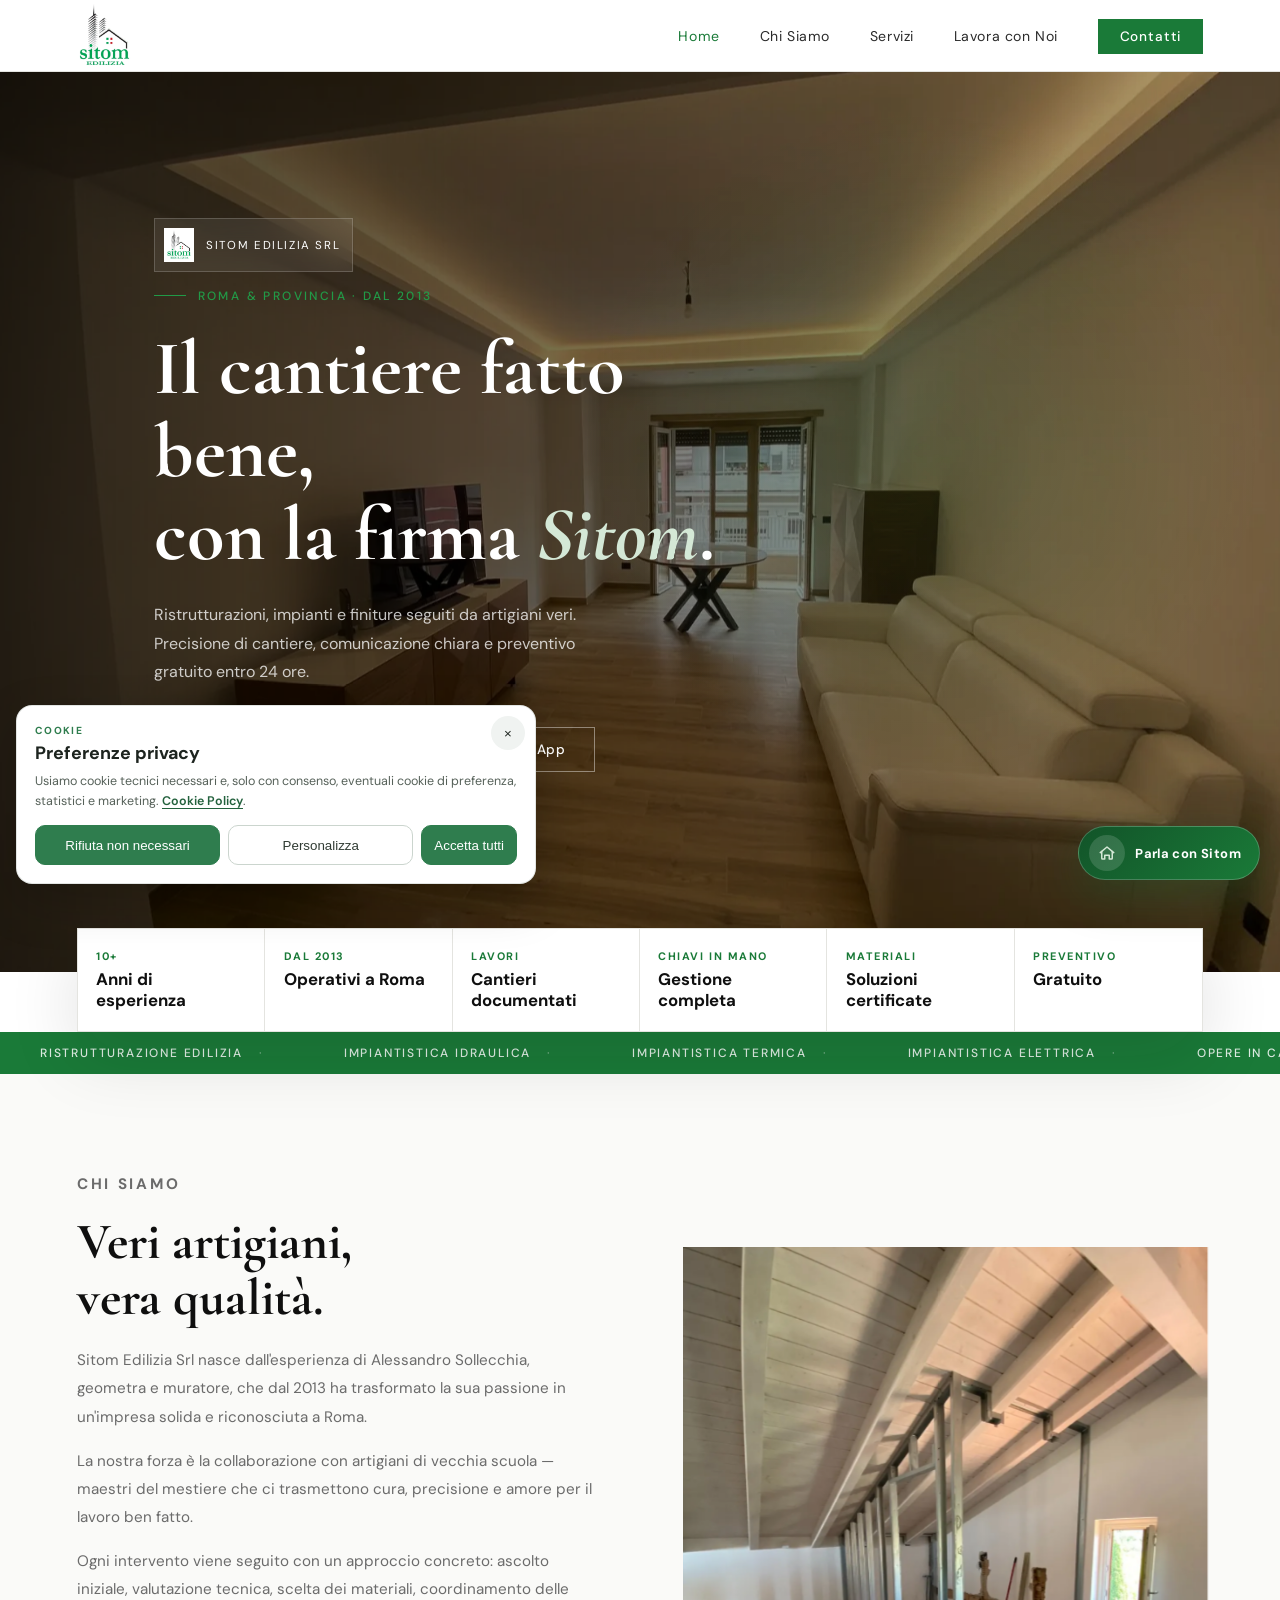
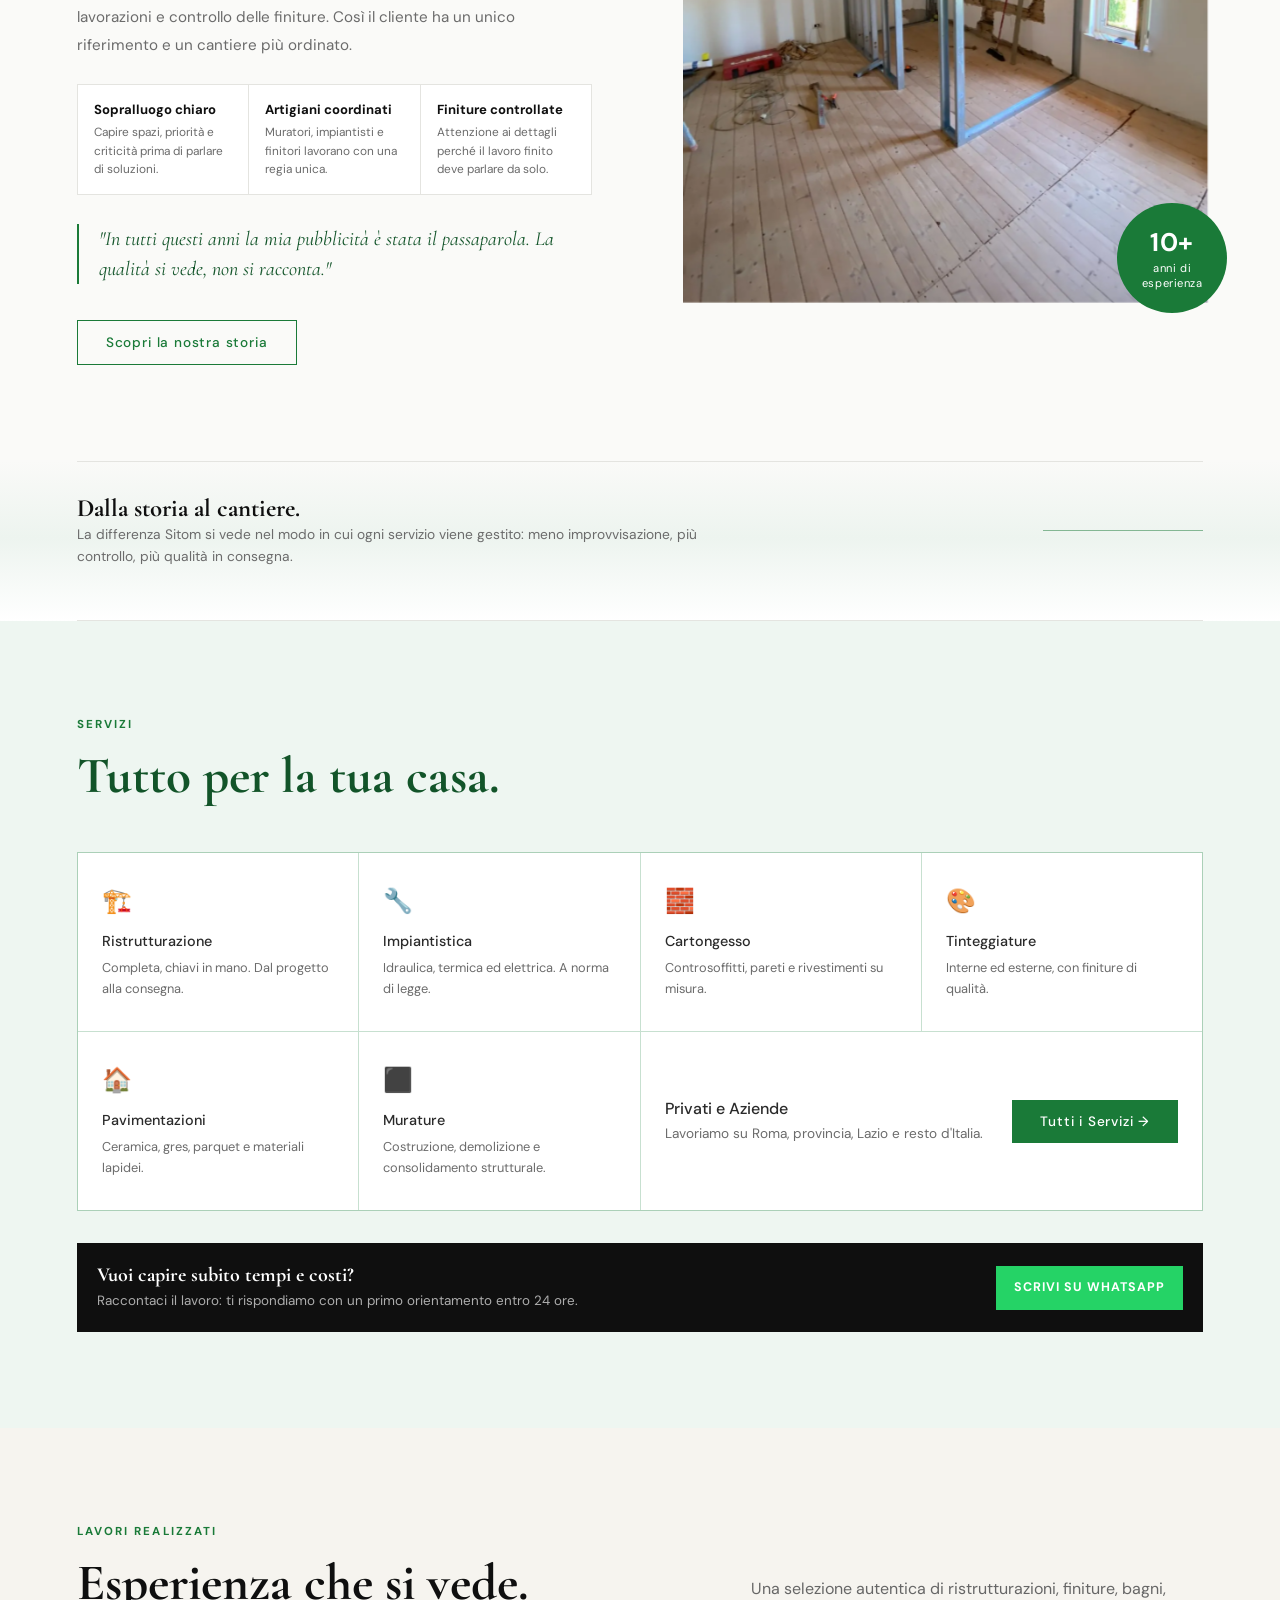
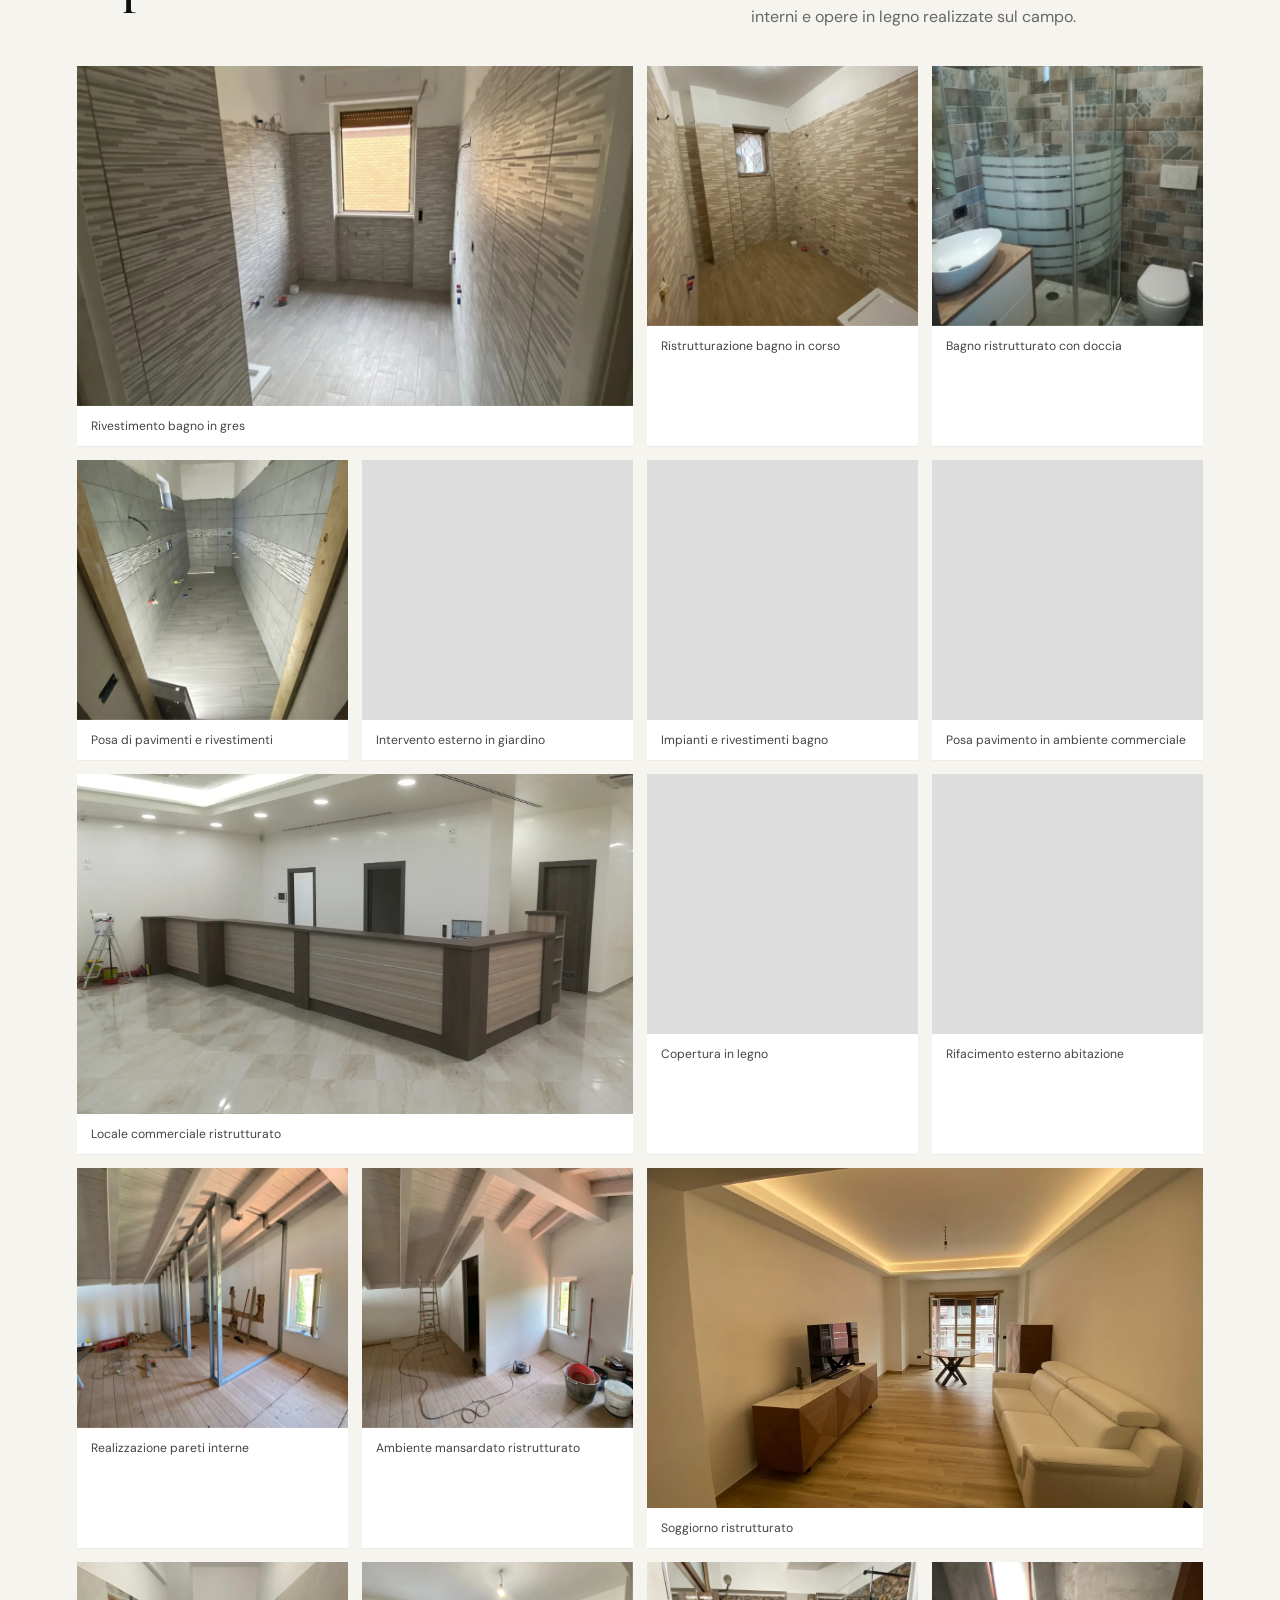
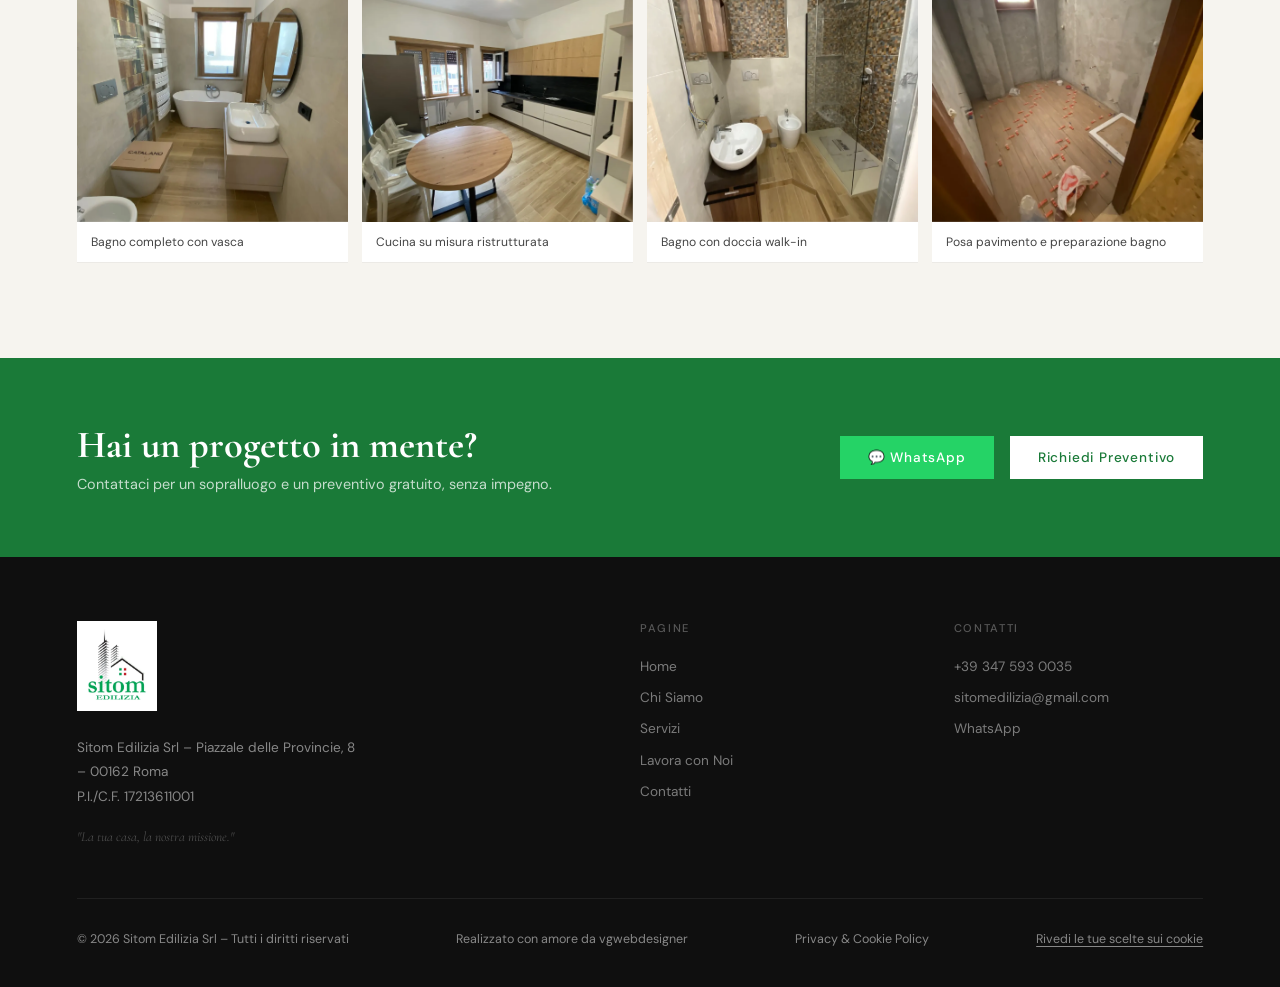
==== index.html @ f133828a "Icona casa al posto della S nel pulsante WhatsApp" ====
<!DOCTYPE html>
<html lang="it">
<head>
  <meta charset="UTF-8"/>
  <meta name="viewport" content="width=device-width, initial-scale=1.0"/>
  <title>Sitom Edilizia Srl – Roma | Ristrutturazioni e Impiantistica</title>
  <meta name="description" content="Sitom Edilizia Srl realizza ristrutturazioni complete, impianti, cartongesso, tinteggiature e finiture a Roma e provincia. Preventivo gratuito entro 24 ore."/>
    <meta name="robots" content="index,follow"/>
  <link rel="canonical" href="https://www.sitomedilizia.it/"/>
  <meta name="theme-color" content="#1a7a38"/>
  <meta property="og:locale" content="it_IT"/>
  <meta property="og:type" content="website"/>
  <meta property="og:title" content="Sitom Edilizia Srl – Roma | Ristrutturazioni e Impiantistica"/>
  <meta property="og:description" content="Sitom Edilizia Srl realizza ristrutturazioni complete, impianti, cartongesso, tinteggiature e finiture a Roma e provincia. Preventivo gratuito entro 24 ore."/>
  <meta property="og:url" content="https://www.sitomedilizia.it/"/>
  <meta property="og:site_name" content="Sitom Edilizia Srl"/>
  <meta property="og:image" content="https://www.sitomedilizia.it/assets/lavoro-13.webp"/>
  <meta name="twitter:card" content="summary_large_image"/>
  <meta name="twitter:title" content="Sitom Edilizia Srl – Roma | Ristrutturazioni e Impiantistica"/>
  <meta name="twitter:description" content="Sitom Edilizia Srl realizza ristrutturazioni complete, impianti, cartongesso, tinteggiature e finiture a Roma e provincia. Preventivo gratuito entro 24 ore."/>
  <meta name="twitter:image" content="https://www.sitomedilizia.it/assets/lavoro-13.webp"/>
  <link rel="icon" type="image/png" href="assets/favicon.png"/>
  <link rel="apple-touch-icon" href="assets/icon-192.png"/>
  <link rel="manifest" href="site.webmanifest"/>
  <link rel="preload" as="image" href="assets/lavoro-13.webp" fetchpriority="high"/>
  <link rel="preconnect" href="https://fonts.googleapis.com"/>
  <link rel="preconnect" href="https://fonts.gstatic.com" crossorigin/>
  <link href="https://fonts.googleapis.com/css2?family=Cormorant+Garamond:ital,wght@0,600;0,700;1,600;1,700&family=DM+Sans:wght@400;500;600;700&display=swap" rel="stylesheet"/>
  <style>
    :root {
      --green: #1a7a38;
      --green-light: #219a47;
      --green-dark: #125429;
      --red: #b83232;
      --black: #0f0f0f;
      --text: #2a2a2a;
      --gray: #6b6b6b;
      --line: #e4e4e0;
      --bg: #fafaf8;
      --white: #ffffff;
    }
    *, *::before, *::after { box-sizing: border-box; margin: 0; padding: 0; }
    html { scroll-behavior: smooth; }
    body { font-family: 'DM Sans', sans-serif; color: var(--text); background: var(--white); overflow-x: hidden; }

    /* NAV */
    nav {
      position: fixed; top: 0; left: 0; right: 0; z-index: 100;
      background: rgba(255,255,255,0.97); border-bottom: 1px solid var(--line);
      display: flex; align-items: center; justify-content: space-between;
      padding: 0 6vw; height: 72px;
    }
    .nav-logo { display: flex; align-items: center; gap: 10px; text-decoration: none; color:var(--black); }
    .nav-logo img { height: 64px; width:auto; display:block; }
    .nav-mark {
      display:grid;place-items:center;width:36px;height:36px;background:var(--green);color:#fff;
      font-family:'Cormorant Garamond',serif;font-weight:700;font-size:1.1rem;
    }
    .nav-wordmark { display:flex;flex-direction:column;line-height:1.05; }
    .nav-wordmark strong { font-size:.9rem;letter-spacing:.12em;text-transform:uppercase; }
    .nav-wordmark span { color:var(--green);font-size:.62rem;letter-spacing:.16em;text-transform:uppercase;margin-top:3px; }
    .nav-links { display: flex; gap: 2.5rem; list-style: none; align-items: center; }
    .nav-links a {
      text-decoration: none; color: var(--text); font-size: 0.88rem;
      font-weight: 400; letter-spacing: 0.04em; transition: color 0.2s;
    }
    .nav-links a:hover, .nav-links a.active { color: var(--green); }
    .nav-links .cta {
      background: var(--green); color: #fff !important;
      padding: 9px 22px; font-weight: 500; font-size: 0.85rem; letter-spacing: 0.06em;
    }
    .nav-links .cta:hover { background: var(--green-dark); }
    .hamburger { display: none; flex-direction: column; gap: 5px; background: none; border: none; cursor: pointer; }
    .hamburger span { display: block; width: 24px; height: 1.5px; background: var(--text); }
    .mobile-menu {
      display: none; position: fixed; top: 72px; left: 0; right: 0;
      background: #fff; border-bottom: 1px solid var(--line);
      padding: 1.5rem 6vw; z-index: 99; flex-direction: column; gap: 1.25rem;
    }
    .mobile-menu a { text-decoration: none; color: var(--text); font-size: 1rem; }
    .mobile-menu.open { display: flex; }

    /* HERO */
    .hero {
      min-height: 100vh; margin-top: 72px;
      display: flex; align-items: center;
      background: var(--black); position: relative; overflow: hidden;
    }
    .hero-bg {
      position: absolute; inset: 0;
      background: linear-gradient(to right, rgba(0,0,0,0.68) 34%, rgba(0,0,0,0.18) 100%);
      z-index: 1;
    }
    .hero-img {
      position: absolute; inset: 0; width: 100%; height: 100%;
      object-fit: cover; opacity: 0.78;
    }
    .hero-content {
      position: relative; z-index: 2;
      padding: 0 6vw; max-width: 720px;
    }
    .hero-eyebrow {
      font-size: 0.75rem; letter-spacing: 0.2em; text-transform: uppercase;
      color: var(--green-light); font-weight: 500; margin-bottom: 1.5rem;
      display: flex; align-items: center; gap: 0.75rem;
    }
    .hero-eyebrow::before { content: ''; display: block; width: 32px; height: 1px; background: var(--green-light); }
    .hero-title {
      font-family: 'Cormorant Garamond', serif;
      font-size: clamp(3rem, 6vw, 5.5rem);
      font-weight: 700; color: #fff; line-height: 1.08;
      margin-bottom: 1.5rem;
    }
    .hero-title em { font-style: italic; color: #d4e8d6; }
    .hero-sub { font-size: 1rem; color: rgba(255,255,255,0.65); line-height: 1.8; margin-bottom: 2.5rem; max-width: 480px; }
    .hero-actions { display: flex; gap: 1rem; flex-wrap: wrap; align-items:center; }
    .hero-brand-mark {
      display:inline-flex;align-items:center;gap:.75rem;margin-bottom:1rem;
      padding:.55rem .75rem .55rem .6rem;border:1px solid rgba(255,255,255,.18);
      background:rgba(255,255,255,.08);backdrop-filter:blur(14px);
      color:#fff;font-size:.72rem;letter-spacing:.14em;text-transform:uppercase;
    }
    .hero-brand-mark img {
      display:block;height:34px;width:auto;background:#fff;padding:2px;
    }
    .hero-note { color:rgba(255,255,255,.62);font-size:.78rem;line-height:1.5;max-width:220px; }
    .btn {
      display: inline-block; text-decoration: none;
      font-size: 0.85rem; font-weight: 500; letter-spacing: 0.06em;
      padding: 13px 28px; transition: all 0.2s;
    }
    .btn-white { background: #fff; color: var(--black); }
    .btn-white:hover { background: var(--bg); }
    .btn-ghost { border: 1px solid rgba(255,255,255,0.35); color: #fff; }
    .btn-ghost:hover { background: rgba(255,255,255,0.08); border-color: rgba(255,255,255,0.6); }
    .btn-green { background: var(--green); color: #fff; }
    .btn-green:hover { background: var(--green-dark); }
    .btn-outline-green { border: 1px solid var(--green); color: var(--green); }
    .btn-outline-green:hover { background: var(--green); color: #fff; }

    /* FIDUCIA */
    .trust-panel {
      position:relative;z-index:3;margin:-44px 6vw 0;background:#fff;
      display:grid;grid-template-columns:repeat(6,1fr);border:1px solid var(--line);
      box-shadow:0 24px 70px rgba(15,15,15,.12);
    }
    .trust-item { padding:1.25rem 1.15rem;border-right:1px solid var(--line); }
    .trust-item:last-child { border-right:0; }
    .trust-kicker { display:block;color:var(--green);font-size:.68rem;letter-spacing:.14em;text-transform:uppercase;margin-bottom:.35rem;font-weight:700; }
    .trust-value { display:block;color:var(--black);font-size:1.05rem;font-weight:700;line-height:1.25; }
    .trust-note { display:block;color:var(--gray);font-size:.72rem;line-height:1.45;margin-top:.25rem; }

    /* TICKER */
    .ticker {
      background: var(--green); overflow: hidden; padding: 0; height: 42px;
      display: flex; align-items: center;
    }
    .ticker-track {
      display: flex; gap: 0; white-space: nowrap;
      animation: ticker 30s linear infinite;
    }
    .ticker-item {
      font-size: 0.75rem; letter-spacing: 0.15em; text-transform: uppercase;
      color: rgba(255,255,255,0.85); padding: 0 2.5rem; font-weight: 500;
      display: flex; align-items: center; gap: 1rem;
    }
    .ticker-item::after { content: '·'; color: rgba(255,255,255,0.4); }
    @keyframes ticker { from { transform: translateX(0); } to { transform: translateX(-50%); } }

    /* SECTIONS */
    section { padding: 6rem 6vw; }
    .section-tag {
      font-size: 0.72rem; letter-spacing: 0.2em; text-transform: uppercase;
      color: var(--green); font-weight: 500; margin-bottom: 1rem;
    }
    .section-title {
      font-family: 'Cormorant Garamond', serif;
      font-size: clamp(2.2rem, 4vw, 3.5rem); font-weight: 700;
      line-height: 1.1; color: var(--black); margin-bottom: 1.25rem;
    }
    .section-sub { font-size: 0.95rem; color: var(--gray); line-height: 1.8; max-width: 540px; }

    /* HOME — ABOUT STRIP */
    .about-strip {
      display: grid; grid-template-columns: 1fr 1fr; gap: 6rem; align-items: center;
      background: var(--bg);
    }
    .about-strip .section-sub { max-width: 100%; }
    .about-strip p { font-size: 0.95rem; color: var(--gray); line-height: 1.85; margin-bottom: 1rem; }
    .about-strip blockquote {
      border-left: 2px solid var(--green); padding-left: 1.25rem;
      font-family: 'Cormorant Garamond', serif; font-size: 1.25rem;
      color: var(--green-dark); font-style: italic; margin: 1.75rem 0;
      line-height: 1.5;
    }
    .about-proof {
      display:grid;grid-template-columns:repeat(3,1fr);gap:1px;margin:1.5rem 0 1.8rem;
      background:var(--line);border:1px solid var(--line);
    }
    .about-proof-item { background:#fff;padding:1rem; }
    .about-proof-item strong { display:block;color:var(--black);font-size:.82rem;margin-bottom:.35rem; }
    .about-proof-item span { display:block;color:var(--gray);font-size:.74rem;line-height:1.55; }
    .about-visual { position: relative; }
    .about-photo-placeholder {
      width: 100%; aspect-ratio: 4/5; background: #ddd;
      display: flex; align-items: center; justify-content: center;
      color: #999; font-size: 0.85rem; text-align: center; line-height: 1.6;
      position: relative; overflow: hidden;
    }
    .about-badge {
      position: absolute; bottom: -1.5rem; right: -1.5rem;
      background: var(--green); color: #fff;
      width: 110px; height: 110px; border-radius: 50%;
      display: flex; flex-direction: column; align-items: center; justify-content: center;
      font-size: 0.7rem; text-align: center; line-height: 1.4; letter-spacing: 0.05em;
    }
    .about-badge strong { font-size: 1.6rem; font-weight: 700; display: block; }

    .section-bridge {
      padding:0 6vw;background:linear-gradient(180deg,var(--bg) 0%,#edf4ef 48%,var(--white) 100%);
    }
    .section-bridge-inner {
      max-width:1280px;margin:auto;padding:2rem 0 3.25rem;
      display:grid;grid-template-columns:1fr auto;gap:2rem;align-items:center;
      border-top:1px solid var(--line);border-bottom:1px solid var(--line);
    }
    .section-bridge p { color:var(--gray);font-size:.86rem;line-height:1.65;max-width:620px; }
    .section-bridge strong {
      color:var(--black);font-family:'Cormorant Garamond',serif;font-size:1.55rem;line-height:1.15;
    }
    .bridge-line { width:160px;height:1px;background:var(--green);opacity:.5; }

    /* SERVIZI GRID MINI (homepage) */
    .servizi-mini { background: #eef6f1; }
    .servizi-mini .section-title { color: var(--green-dark); }
    .servizi-mini-grid {
      display: grid; grid-template-columns: repeat(4, 1fr); gap: 1px;
      background: rgba(26,122,56,0.18); margin-top: 3rem;
      border: 1px solid rgba(26,122,56,0.16);
    }
    .serv-mini-card {
      background: #fff; padding: 2rem 1.5rem;
      transition: background 0.2s, transform .2s, box-shadow .2s;
    }
    .serv-mini-card:hover { background: var(--bg); transform:translateY(-4px); box-shadow:0 18px 40px rgba(15,15,15,.08); }
    .serv-mini-icon { font-size: 1.5rem; margin-bottom: 1rem; }
    .serv-mini-card h3 { font-size: 0.9rem; font-weight: 500; margin-bottom: 0.5rem; }
    .serv-mini-card p { font-size: 0.8rem; color: var(--gray); line-height: 1.6; }

    /* CTA STRIP */
    .cta-strip {
      background: var(--green); padding: 4rem 6vw;
      display: flex; align-items: center; justify-content: space-between; gap: 2rem; flex-wrap: wrap;
    }
    .cta-strip h2 {
      font-family: 'Cormorant Garamond', serif;
      font-size: clamp(1.8rem, 3vw, 2.5rem); color: #fff; font-weight: 700;
    }
    .cta-strip p { color: rgba(255,255,255,0.75); font-size: 0.9rem; margin-top: 0.4rem; }

    /* FOOTER */
    footer { background: #0f0f0f; color: rgba(255,255,255,0.5); padding: 4rem 6vw 2.5rem; }
    .footer-top { display: grid; grid-template-columns: 2fr 1fr 1fr; gap: 4rem; padding-bottom: 3rem; border-bottom: 1px solid rgba(255,255,255,0.07); }
    .footer-logo { height:90px; width:auto; background:#fff; padding:8px; opacity:1; margin-bottom:1.25rem; }
    .footer-brand { display:flex;align-items:center;gap:12px;margin-bottom:1.25rem;color:#fff; }
    .footer-brand .nav-mark { background:#fff;color:var(--green-dark); }
    .footer-brand .nav-wordmark strong { color:#fff; }
    .footer-brand .nav-wordmark span { color:rgba(255,255,255,.45); }
    .footer-about p { font-size: 0.85rem; line-height: 1.8; max-width: 280px; }
    .footer-slogan { font-family: 'Cormorant Garamond', serif; font-style: italic; color: rgba(255,255,255,0.25); font-size: 0.95rem; margin-top: 1rem; }
    .footer-col h5 { font-size: 0.7rem; letter-spacing: 0.15em; text-transform: uppercase; color: rgba(255,255,255,0.3); margin-bottom: 1.25rem; font-weight: 500; }
    .footer-col ul { list-style: none; }
    .footer-col ul li { margin-bottom: 0.65rem; }
    .footer-col ul li a { color: rgba(255,255,255,0.45); text-decoration: none; font-size: 0.85rem; transition: color 0.2s; }
    .footer-col ul li a:hover { color: var(--green-light); }
    .footer-bottom { padding-top: 2rem; display: flex; justify-content: space-between; flex-wrap: wrap; gap: 0.5rem; font-size: 0.78rem; }

    /* RESPONSIVE */
    @media (max-width: 900px) {
      .nav-links { display: none; }
      .hamburger { display: flex; }
      .about-strip { grid-template-columns: 1fr; gap: 3rem; }
      .about-proof { grid-template-columns:1fr; }
      .section-bridge-inner { grid-template-columns:1fr;gap:1rem; }
      .bridge-line { width:100%; }
      .servizi-mini-grid { grid-template-columns: repeat(2, 1fr); }
      .trust-panel { grid-template-columns:repeat(2,1fr);margin-top:0; }
      .trust-item { border-bottom:1px solid var(--line); }
      .trust-item:nth-child(2n) { border-right:0; }
      .footer-top { grid-template-columns: 1fr; gap: 2rem; }
      .cta-strip { flex-direction: column; align-items: flex-start; }
    }
    @media (max-width: 580px) {
      section { padding: 4rem 5vw; }
      .section-bridge { padding:0 5vw; }
      .servizi-mini-grid { grid-template-columns: 1fr; }
      .hero { min-height: calc(100vh - 72px); }
      .hero-content { padding: 0 5vw; }
      .hero-note { width:100%;max-width:none; }
      .trust-panel { grid-template-columns:1fr;margin:0;border-left:0;border-right:0;box-shadow:none; }
      .trust-item { border-right:0; }
    }
  </style>
  <link rel="stylesheet" href="assets/css/cookie-consent.css"/><link rel="stylesheet" href="assets/site-enhancements.css"/>
  <script type="application/ld+json">
{
  "@context": "https://schema.org",
  "@type": [
    "LocalBusiness",
    "ConstructionCompany"
  ],
  "@id": "https://www.sitomedilizia.it/#sitom-edilizia",
  "name": "Sitom Edilizia Srl",
  "url": "https://www.sitomedilizia.it/",
  "logo": "https://www.sitomedilizia.it/assets/logo-sitom.webp",
  "image": "https://www.sitomedilizia.it/assets/lavoro-13.webp",
  "telephone": "+39 347 593 0035",
  "email": "sitomedilizia@gmail.com",
  "address": {
    "@type": "PostalAddress",
    "streetAddress": "Piazzale delle Provincie 8",
    "postalCode": "00162",
    "addressLocality": "Roma",
    "addressRegion": "RM",
    "addressCountry": "IT"
  },
  "areaServed": [
    "Roma",
    "Provincia di Roma",
    "Lazio"
  ],
  "foundingDate": "2013",
  "priceRange": "€€",
  "description": "Impresa edile specializzata in ristrutturazioni complete, impiantistica, cartongesso, tinteggiature, pavimentazioni e murature a Roma e provincia.",
  "sameAs": [
    "https://msha.ke/vgwebdesigner/"
  ],
  "contactPoint": {
    "@type": "ContactPoint",
    "telephone": "+39 347 593 0035",
    "contactType": "customer service",
    "areaServed": "IT",
    "availableLanguage": "it"
  }
}
  </script>
</head>
<body>

<nav>
  <a class='nav-logo' href='index.html'>
    <img src="assets/logo-sitom.webp" alt="Sitom Edilizia"/>
  </a>
  <ul class="nav-links">
    <li><a class='active' href='index.html'>Home</a></li>
    <li><a href='chi-siamo.html'>Chi Siamo</a></li>
    <li><a href='servizi.html'>Servizi</a></li>
    <li><a href='lavora.html'>Lavora con Noi</a></li>
    <li><a class='cta' href='contatti.html'>Contatti</a></li>
  </ul>
  <button class="hamburger" id="ham" aria-label="Menu"><span></span><span></span><span></span></button>
</nav>
<div class="mobile-menu" id="mobileMenu">
  <a href='index.html'>Home</a>
  <a href='chi-siamo.html'>Chi Siamo</a>
  <a href='servizi.html'>Servizi</a>
  <a href='lavora.html'>Lavora con Noi</a>
  <a href='contatti.html'>Contatti</a>
</div>

<!-- HERO -->
<section class="hero">
  <img class="hero-img" src="assets/lavoro-13.webp" alt="Soggiorno completamente ristrutturato da Sitom Edilizia" fetchpriority="high"/><div class="hero-bg"></div>
  <div class="hero-content">
    <div class="hero-brand-mark"><img src="assets/logo-sitom.webp" alt="Sitom Edilizia"/><span>Sitom Edilizia Srl</span></div>
    <div class="hero-eyebrow">Roma &amp; Provincia · Dal 2013</div>
    <h1 class="hero-title">
      Il cantiere fatto bene,<br/>con la firma <em>Sitom</em>.
    </h1>
    <p class="hero-sub">
      Ristrutturazioni, impianti e finiture seguiti da artigiani veri. Precisione di cantiere,
      comunicazione chiara e preventivo gratuito entro 24 ore.
    </p>
    <div class="hero-actions">
      <a class='btn btn-white' href='contatti.html'>Preventivo entro 24 ore</a>
      <button class="btn btn-ghost" type="button" data-wa-assistant-open>Scrivi su WhatsApp</button>
      <span class="hero-note">Risposta diretta da Sitom, senza passaggi inutili.</span>
    </div>
  </div>
</section>

<div class="trust-panel" aria-label="Elementi di fiducia Sitom Edilizia">
  <div class="trust-item"><span class="trust-kicker">10+</span><span class="trust-value">Anni di esperienza</span></div>
  <div class="trust-item"><span class="trust-kicker">Dal 2013</span><span class="trust-value">Operativi a Roma</span></div>
  <div class="trust-item"><span class="trust-kicker">Lavori</span><span class="trust-value">Cantieri documentati</span></div>
  <div class="trust-item"><span class="trust-kicker">Chiavi in mano</span><span class="trust-value">Gestione completa</span></div>
  <div class="trust-item"><span class="trust-kicker">Materiali</span><span class="trust-value">Soluzioni certificate</span></div>
  <div class="trust-item"><span class="trust-kicker">Preventivo</span><span class="trust-value">Gratuito</span></div>
</div>

<!-- TICKER -->
<div class="ticker">
  <div class="ticker-track">
    <span class="ticker-item">Ristrutturazione Edilizia</span>
    <span class="ticker-item">Impiantistica Idraulica</span>
    <span class="ticker-item">Impiantistica Termica</span>
    <span class="ticker-item">Impiantistica Elettrica</span>
    <span class="ticker-item">Opere in Cartongesso</span>
    <span class="ticker-item">Tinteggiature</span>
    <span class="ticker-item">Pavimentazioni</span>
    <span class="ticker-item">Murature</span>
    <span class="ticker-item">Roma e Provincia</span>
    <span class="ticker-item">Ristrutturazione Edilizia</span>
    <span class="ticker-item">Impiantistica Idraulica</span>
    <span class="ticker-item">Impiantistica Termica</span>
    <span class="ticker-item">Impiantistica Elettrica</span>
    <span class="ticker-item">Opere in Cartongesso</span>
    <span class="ticker-item">Tinteggiature</span>
    <span class="ticker-item">Pavimentazioni</span>
    <span class="ticker-item">Murature</span>
    <span class="ticker-item">Roma e Provincia</span>
  </div>
</div>

<!-- ABOUT STRIP -->
<section class="about-strip">
  <div>
    <p class="section-tag">Chi Siamo</p>
    <h2 class="section-title">Veri artigiani,<br/>vera qualità.</h2>
    <p>Sitom Edilizia Srl nasce dall'esperienza di Alessandro Sollecchia, geometra e muratore, che dal 2013 ha trasformato la sua passione in un'impresa solida e riconosciuta a Roma.</p>
    <p>La nostra forza è la collaborazione con artigiani di vecchia scuola — maestri del mestiere che ci trasmettono cura, precisione e amore per il lavoro ben fatto.</p>
    <p>Ogni intervento viene seguito con un approccio concreto: ascolto iniziale, valutazione tecnica, scelta dei materiali, coordinamento delle lavorazioni e controllo delle finiture. Così il cliente ha un unico riferimento e un cantiere più ordinato.</p>
    <div class="about-proof" aria-label="Metodo di lavoro Sitom">
      <div class="about-proof-item"><strong>Sopralluogo chiaro</strong><span>Capire spazi, priorità e criticità prima di parlare di soluzioni.</span></div>
      <div class="about-proof-item"><strong>Artigiani coordinati</strong><span>Muratori, impiantisti e finitori lavorano con una regia unica.</span></div>
      <div class="about-proof-item"><strong>Finiture controllate</strong><span>Attenzione ai dettagli perché il lavoro finito deve parlare da solo.</span></div>
    </div>
    <blockquote>"In tutti questi anni la mia pubblicità è stata il passaparola. La qualità si vede, non si racconta."</blockquote>
    <a class='btn btn-outline-green' href='chi-siamo.html' style='margin-top:0.5rem'>Scopri la nostra storia</a>
  </div>
  <div class="about-visual">
    <img class="about-photo-placeholder content-photo" src="assets/lavoro-11.webp" alt="Realizzazione di nuove pareti interne durante il cantiere" loading="lazy" decoding="async"/>
    <div class="about-badge"><strong>10+</strong>anni di<br/>esperienza</div>
  </div>
</section>

<div class="section-bridge">
  <div class="section-bridge-inner">
    <div>
      <strong>Dalla storia al cantiere.</strong>
      <p>La differenza Sitom si vede nel modo in cui ogni servizio viene gestito: meno improvvisazione, più controllo, più qualità in consegna.</p>
    </div>
    <span class="bridge-line"></span>
  </div>
</div>

<!-- SERVIZI MINI -->
<section class="servizi-mini">
  <p class="section-tag">Servizi</p>
  <h2 class="section-title">Tutto per la tua casa.</h2>
  <div class="servizi-mini-grid">
    <div class="serv-mini-card">
      <div class="serv-mini-icon">🏗️</div>
      <h3>Ristrutturazione</h3>
      <p>Completa, chiavi in mano. Dal progetto alla consegna.</p>
    </div>
    <div class="serv-mini-card">
      <div class="serv-mini-icon">🔧</div>
      <h3>Impiantistica</h3>
      <p>Idraulica, termica ed elettrica. A norma di legge.</p>
    </div>
    <div class="serv-mini-card">
      <div class="serv-mini-icon">🧱</div>
      <h3>Cartongesso</h3>
      <p>Controsoffitti, pareti e rivestimenti su misura.</p>
    </div>
    <div class="serv-mini-card">
      <div class="serv-mini-icon">🎨</div>
      <h3>Tinteggiature</h3>
      <p>Interne ed esterne, con finiture di qualità.</p>
    </div>
    <div class="serv-mini-card">
      <div class="serv-mini-icon">🏠</div>
      <h3>Pavimentazioni</h3>
      <p>Ceramica, gres, parquet e materiali lapidei.</p>
    </div>
    <div class="serv-mini-card">
      <div class="serv-mini-icon">⬛</div>
      <h3>Murature</h3>
      <p>Costruzione, demolizione e consolidamento strutturale.</p>
    </div>
    <div class="serv-mini-card" style="grid-column: span 2; display:flex; align-items:center; justify-content:space-between; flex-wrap:wrap; gap:1rem;">
      <div>
        <h3 style="font-size:1rem; margin-bottom:0.25rem;">Privati e Aziende</h3>
        <p style="font-size:0.85rem;">Lavoriamo su Roma, provincia, Lazio e resto d'Italia.</p>
      </div>
      <a class='btn btn-green' href='servizi.html' style='white-space:nowrap'>Tutti i Servizi →</a>
    </div>
  </div>
  <div class="mid-cta">
    <div>
      <strong>Vuoi capire subito tempi e costi?</strong>
      <span>Raccontaci il lavoro: ti rispondiamo con un primo orientamento entro 24 ore.</span>
    </div>
    <button type="button" data-wa-assistant-open>Scrivi su WhatsApp</button>
  </div>
</section>

<!-- CTA -->
<section class="work-gallery" id="lavori">
  <div class="work-gallery-head"><div><p class="section-tag">Lavori Realizzati</p><h2 class="section-title">Esperienza che si vede.</h2></div><p>Una selezione autentica di ristrutturazioni, finiture, bagni, interni e opere in legno realizzate sul campo.</p></div>
  <div class="work-grid">
    <figure class="work-card"><button class="work-open" type="button" aria-label="Ingrandisci: Rivestimento bagno in gres"><img src="assets/lavoro-01.webp" alt="Rivestimento bagno in gres" loading="lazy" decoding="async" width="1200" height="900"/></button><figcaption>Rivestimento bagno in gres</figcaption></figure>
    <figure class="work-card"><button class="work-open" type="button" aria-label="Ingrandisci: Ristrutturazione bagno in corso"><img src="assets/lavoro-02.webp" alt="Ristrutturazione bagno in corso" loading="lazy" decoding="async" width="1200" height="900"/></button><figcaption>Ristrutturazione bagno in corso</figcaption></figure>
    <figure class="work-card"><button class="work-open" type="button" aria-label="Ingrandisci: Bagno ristrutturato con doccia"><img src="assets/lavoro-03.webp" alt="Bagno ristrutturato con doccia" loading="lazy" decoding="async" width="1200" height="900"/></button><figcaption>Bagno ristrutturato con doccia</figcaption></figure>
    <figure class="work-card"><button class="work-open" type="button" aria-label="Ingrandisci: Posa di pavimenti e rivestimenti"><img src="assets/lavoro-04.webp" alt="Posa di pavimenti e rivestimenti" loading="lazy" decoding="async" width="1200" height="900"/></button><figcaption>Posa di pavimenti e rivestimenti</figcaption></figure>
    <figure class="work-card"><button class="work-open" type="button" aria-label="Ingrandisci: Intervento esterno in giardino"><img src="assets/lavoro-05.webp" alt="Intervento esterno in giardino" loading="lazy" decoding="async" width="1200" height="900"/></button><figcaption>Intervento esterno in giardino</figcaption></figure>
    <figure class="work-card"><button class="work-open" type="button" aria-label="Ingrandisci: Impianti e rivestimenti bagno"><img src="assets/lavoro-06.webp" alt="Impianti e rivestimenti bagno" loading="lazy" decoding="async" width="1200" height="900"/></button><figcaption>Impianti e rivestimenti bagno</figcaption></figure>
    <figure class="work-card"><button class="work-open" type="button" aria-label="Ingrandisci: Posa pavimento in ambiente commerciale"><img src="assets/lavoro-07.webp" alt="Posa pavimento in ambiente commerciale" loading="lazy" decoding="async" width="1200" height="900"/></button><figcaption>Posa pavimento in ambiente commerciale</figcaption></figure>
    <figure class="work-card"><button class="work-open" type="button" aria-label="Ingrandisci: Locale commerciale ristrutturato"><img src="assets/lavoro-08.webp" alt="Locale commerciale ristrutturato" loading="lazy" decoding="async" width="1200" height="900"/></button><figcaption>Locale commerciale ristrutturato</figcaption></figure>
    <figure class="work-card"><button class="work-open" type="button" aria-label="Ingrandisci: Copertura in legno"><img src="assets/lavoro-09.webp" alt="Copertura in legno" loading="lazy" decoding="async" width="1200" height="900"/></button><figcaption>Copertura in legno</figcaption></figure>
    <figure class="work-card"><button class="work-open" type="button" aria-label="Ingrandisci: Rifacimento esterno abitazione"><img src="assets/lavoro-10.webp" alt="Rifacimento esterno abitazione" loading="lazy" decoding="async" width="1200" height="900"/></button><figcaption>Rifacimento esterno abitazione</figcaption></figure>
    <figure class="work-card"><button class="work-open" type="button" aria-label="Ingrandisci: Realizzazione pareti interne"><img src="assets/lavoro-11.webp" alt="Realizzazione pareti interne" loading="lazy" decoding="async" width="1200" height="900"/></button><figcaption>Realizzazione pareti interne</figcaption></figure>
    <figure class="work-card"><button class="work-open" type="button" aria-label="Ingrandisci: Ambiente mansardato ristrutturato"><img src="assets/lavoro-12.webp" alt="Ambiente mansardato ristrutturato" loading="lazy" decoding="async" width="1200" height="900"/></button><figcaption>Ambiente mansardato ristrutturato</figcaption></figure>
    <figure class="work-card"><button class="work-open" type="button" aria-label="Ingrandisci: Soggiorno ristrutturato"><img src="assets/lavoro-13.webp" alt="Soggiorno ristrutturato" loading="lazy" decoding="async" width="1200" height="900"/></button><figcaption>Soggiorno ristrutturato</figcaption></figure>
    <figure class="work-card"><button class="work-open" type="button" aria-label="Ingrandisci: Bagno completo con vasca"><img src="assets/lavoro-14.webp" alt="Bagno completo con vasca" loading="lazy" decoding="async" width="1200" height="900"/></button><figcaption>Bagno completo con vasca</figcaption></figure>
    <figure class="work-card"><button class="work-open" type="button" aria-label="Ingrandisci: Cucina su misura ristrutturata"><img src="assets/lavoro-15.webp" alt="Cucina su misura ristrutturata" loading="lazy" decoding="async" width="1200" height="900"/></button><figcaption>Cucina su misura ristrutturata</figcaption></figure>
    <figure class="work-card"><button class="work-open" type="button" aria-label="Ingrandisci: Bagno con doccia walk-in"><img src="assets/lavoro-16.webp" alt="Bagno con doccia walk-in" loading="lazy" decoding="async" width="1200" height="900"/></button><figcaption>Bagno con doccia walk-in</figcaption></figure>
    <figure class="work-card"><button class="work-open" type="button" aria-label="Ingrandisci: Posa pavimento e preparazione bagno"><img src="assets/lavoro-17.webp" alt="Posa pavimento e preparazione bagno durante il cantiere" loading="lazy" decoding="async" width="1200" height="1600"/></button><figcaption>Posa pavimento e preparazione bagno</figcaption></figure>
  </div>
</section>
<dialog class="work-lightbox" id="workLightbox"><button type="button" class="lightbox-close" aria-label="Chiudi immagine">×</button><img alt=""/></dialog>
<div class="cta-strip">
  <div>
    <h2>Hai un progetto in mente?</h2>
    <p>Contattaci per un sopralluogo e un preventivo gratuito, senza impegno.</p>
  </div>
  <div style="display:flex; gap:1rem; flex-wrap:wrap;">
    <a href="https://wa.me/393475930035" target="_blank" class="btn" style="background:#25D366; color:#fff;">💬 WhatsApp</a>
    <a class='btn' href='contatti.html' style='background:#fff; color:var(--green);'>Richiedi Preventivo</a>
  </div>
</div>

<!-- FOOTER -->
<footer>
  <div class="footer-top">
    <div class="footer-about">
      <img src="assets/logo-sitom.webp" alt="Sitom Edilizia" class="footer-logo"/>
      <p>Sitom Edilizia Srl – Piazzale delle Provincie, 8 – 00162 Roma<br/>P.I./C.F. 17213611001</p>
      <p class="footer-slogan">"La tua casa, la nostra missione."</p>
    </div>
    <div class="footer-col">
      <h5>Pagine</h5>
      <ul>
        <li><a href='index.html'>Home</a></li>
        <li><a href='chi-siamo.html'>Chi Siamo</a></li>
        <li><a href='servizi.html'>Servizi</a></li>
        <li><a href='lavora.html'>Lavora con Noi</a></li>
        <li><a href='contatti.html'>Contatti</a></li>
      </ul>
    </div>
    <div class="footer-col">
      <h5>Contatti</h5>
      <ul>
        <li><a href="tel:+393475930035">+39 347 593 0035</a></li>
        <li><a href="mailto:sitomedilizia@gmail.com">sitomedilizia@gmail.com</a></li>
        <li><a href="https://wa.me/393475930035" target="_blank">WhatsApp</a></li>
      </ul>
    </div>
  </div>
  <div class="footer-bottom">
    <span>© 2026 Sitom Edilizia Srl – Tutti i diritti riservati</span><span>Realizzato con amore da <a href="https://msha.ke/vgwebdesigner/" target="_blank" rel="noopener">vgwebdesigner</a></span>
    <span><a href="privacy-cookie.html">Privacy &amp; Cookie Policy</a></span>
  <span><button type="button" class="cc-footer-link" data-cookie-consent-open>Rivedi le tue scelte sui cookie</button></span></div>
</footer>

<script>
  const ham = document.getElementById('ham');
  const mob = document.getElementById('mobileMenu');
  ham.addEventListener('click', () => mob.classList.toggle('open'));
  document.querySelectorAll('.mobile-menu a').forEach(a => a.addEventListener('click', () => mob.classList.remove('open')));
</script>
<button class="wa-assistant-trigger" type="button" data-wa-assistant-open aria-label="Apri guida WhatsApp per il sopralluogo">
  <span class="wa-assistant-icon" aria-hidden="true"><svg viewBox="0 0 24 24" width="18" height="18" fill="none" stroke="currentColor" stroke-width="2" stroke-linecap="round" stroke-linejoin="round"><path d="M3 11.5 12 4l9 7.5"/><path d="M5 10v9a1 1 0 0 0 1 1h3v-5h6v5h3a1 1 0 0 0 1-1v-9"/></svg></span><span class="wa-assistant-label">Parla con Sitom</span>
</button>
<script src="assets/js/cookie-consent.js"></script>
<!-- GA4: sostituire G-XXXXXXXXXX con il Measurement ID reale del cliente prima di attivare -->
<script type="text/plain" data-cookie-category="analytics" data-src="https://www.googletagmanager.com/gtag/js?id=G-XXXXXXXXXX"></script>
<script type="text/plain" data-cookie-category="analytics">window.dataLayer=window.dataLayer||[];function gtag(){dataLayer.push(arguments);}gtag('js',new Date());gtag('config','G-XXXXXXXXXX');</script><script src="assets/site-enhancements.js" defer></script>
</body>
</html>
---- assets/css/cookie-consent.css ----
.cc-scroll-lock{overflow:auto!important}
.cc-overlay{position:fixed;inset:auto auto 16px 16px;z-index:2147483000;display:block;width:min(520px,calc(100vw - 32px));font-family:inherit;opacity:0;pointer-events:none;transition:opacity .18s ease}
.cc-overlay.cc-visible{opacity:1}
.cc-dialog{position:relative;width:100%;max-height:calc(100dvh - 32px);overflow:auto;padding:18px;border:1px solid rgba(20,45,30,.12);border-radius:16px;background:#fff;color:#1d241f;box-shadow:0 18px 50px rgba(0,0,0,.18);pointer-events:auto}
.cc-close{position:absolute;top:10px;right:10px;width:34px;height:34px;border:0;border-radius:50%;background:#f0f3f1;color:#1d241f;font:500 20px/1 inherit;cursor:pointer}
.cc-eyebrow{margin:0 42px 6px 0;color:#2f7d4e;font-size:.64rem;font-weight:700;letter-spacing:.13em;text-transform:uppercase}
.cc-title{margin:0 42px 8px 0;font-size:1.12rem;line-height:1.18}
.cc-description,.cc-note{margin:0;color:#566159;font-size:.78rem;line-height:1.55}
.cc-note{display:none}
.cc-policy{color:#23613d;font-weight:600;text-underline-offset:3px}
.cc-actions{display:grid;grid-template-columns:1fr 1fr auto;gap:8px;margin-top:14px}
.cc-button{min-height:40px;padding:9px 12px;border:1px solid #2f7d4e;border-radius:10px;background:#fff;color:#23613d;font:600 .72rem/1.25 inherit;cursor:pointer;transition:background .15s ease,color .15s ease,transform .15s ease}
.cc-button:hover{background:#edf5f0}.cc-button:active{transform:translateY(1px)}
.cc-button-equal{width:100%;background:#2f7d4e;color:#fff}.cc-button-equal:hover{background:#23613d}
.cc-button-secondary{border-color:#cbd5ce;color:#303b33}
.cc-back{display:inline-flex;align-items:center;gap:7px;margin:0 0 12px;padding:6px 0;border:0;background:transparent;color:#23613d;font:600 .78rem inherit;cursor:pointer}
.cc-category-list{display:grid;gap:8px;margin:16px 0}
.cc-category{display:grid;grid-template-columns:1fr auto;gap:12px;align-items:center;padding:12px;border:1px solid #dde4df;border-radius:12px}
.cc-category h3{margin:0 0 5px;font-size:.88rem;letter-spacing:.05em;text-transform:uppercase}.cc-category p{margin:0;color:#667169;font-size:.78rem;line-height:1.55}
.cc-switch{position:relative;width:48px;height:28px;flex:none}.cc-switch input{position:absolute;width:1px;height:1px;opacity:0}.cc-slider{position:absolute;inset:0;border-radius:999px;background:#c9d1cc;cursor:pointer;transition:background .15s ease}.cc-slider::after{content:"";position:absolute;top:4px;left:4px;width:20px;height:20px;border-radius:50%;background:#fff;box-shadow:0 1px 4px rgba(0,0,0,.25);transition:transform .15s ease}.cc-switch input:checked+.cc-slider{background:#2f7d4e}.cc-switch input:checked+.cc-slider::after{transform:translateX(20px)}.cc-switch input:disabled+.cc-slider{cursor:not-allowed;opacity:.72}
.cc-button:focus-visible,.cc-close:focus-visible,.cc-back:focus-visible,.cc-switch input:focus-visible+.cc-slider,.cc-policy:focus-visible{outline:3px solid #f0a51a;outline-offset:3px}
.cc-title:focus{outline:none}
.cc-footer-link{display:inline;padding:0;border:0;background:transparent;color:inherit;font:inherit;text-decoration:underline;text-underline-offset:3px;cursor:pointer}
@media(max-width:620px){.cc-overlay{left:10px;right:10px;bottom:10px;width:auto}.cc-dialog{max-height:58dvh;padding:15px;border-radius:14px}.cc-title{font-size:1rem}.cc-description{font-size:.74rem}.cc-actions{grid-template-columns:1fr 1fr}.cc-button{width:100%;min-height:38px}.cc-actions .cc-button-secondary{grid-column:1/-1;order:3}.cc-category{padding:12px}}
@media(prefers-reduced-motion:reduce){.cc-overlay,.cc-button,.cc-slider,.cc-slider::after{transition:none}}
---- assets/site-enhancements.css ----
.btn,
button.btn {
  cursor: pointer;
  font-family: inherit;
}

button.btn {
  border: 0;
}

button.btn-white,
.btn-white {
  background: #fff;
  color: #0f0f0f;
}

button.btn-ghost,
.btn-ghost {
  display: inline-flex;
  align-items: center;
  justify-content: center;
  border: 1px solid rgba(255, 255, 255, .42) !important;
  background: transparent;
  color: #fff !important;
}

button.btn-green,
.btn-green {
  background: #1a7a38;
  color: #fff;
}

.btn,
.nav-links a,
.footer-col a,
.footer-bottom a,
.serv-mini-card,
.work-card,
.mid-cta a,
.wa-assistant-trigger,
.wa-option,
.wa-next,
.wa-back,
.wa-close {
  -webkit-tap-highlight-color: transparent;
}

a:focus-visible,
button:focus-visible,
input:focus-visible,
textarea:focus-visible,
select:focus-visible {
  outline: 3px solid rgba(240, 165, 26, .85);
  outline-offset: 3px;
}

.btn,
.nav-links .cta {
  transition: transform .22s ease, box-shadow .22s ease, background .22s ease, color .22s ease, border-color .22s ease;
}

.btn:hover,
.nav-links .cta:hover {
  transform: translateY(-2px);
  box-shadow: 0 16px 34px rgba(15, 15, 15, .12);
}

.btn:active,
.nav-links .cta:active {
  transform: translateY(0);
}

.hero-bg {
  background:
    radial-gradient(circle at 72% 42%, rgba(26, 122, 56, .16), transparent 32%),
    linear-gradient(90deg, rgba(0, 0, 0, .72) 0%, rgba(0, 0, 0, .44) 45%, rgba(0, 0, 0, .18) 100%) !important;
}

.hero-img {
  opacity: .84 !important;
}

.hero-content {
  padding-top: 20px;
  padding-bottom: 20px;
}

.hero-sub {
  color: rgba(255, 255, 255, .76) !important;
}

.trust-item {
  transition: background .22s ease, transform .22s ease;
}

.trust-item:hover {
  background: #fafaf8;
  transform: translateY(-2px);
}

.content-photo {
  display: block;
  width: 100%;
  object-fit: cover;
}

.about-photo-placeholder.content-photo {
  height: auto;
  aspect-ratio: 4 / 5;
  object-position: center;
}

.photo-box.content-photo {
  height: auto;
  aspect-ratio: 3 / 4;
  object-position: center;
}

.servizio-visual {
  overflow: hidden;
  padding: 0 !important;
}

.servizio-visual img {
  display: block;
  width: 100%;
  height: 100%;
  min-height: 100%;
  object-fit: cover;
  transition: transform .55s ease, filter .55s ease;
}

.servizio-row:hover .servizio-visual img {
  transform: scale(1.026);
  filter: saturate(1.03) contrast(1.02);
}

.serv-tag,
.zone-tag,
.about-proof-item,
.info-card,
.contact-form,
.cv-form {
  transition: transform .22s ease, border-color .22s ease, box-shadow .22s ease, background .22s ease;
}

.serv-tag:hover,
.zone-tag:hover,
.about-proof-item:hover,
.info-card:hover {
  transform: translateY(-2px);
  border-color: rgba(26, 122, 56, .28) !important;
}

.mid-cta {
  margin: 32px auto 0;
  max-width: 1280px;
  display: flex;
  align-items: center;
  justify-content: space-between;
  gap: 20px;
  padding: 20px;
  background: #0f0f0f;
  color: #fff;
}

.mid-cta strong {
  display: block;
  font: 700 1.25rem / 1.2 'Cormorant Garamond', serif;
  margin-bottom: 4px;
}

.mid-cta span {
  display: block;
  color: rgba(255, 255, 255, .66);
  font-size: .84rem;
  line-height: 1.55;
}

.mid-cta a,
.mid-cta button {
  display: inline-flex;
  align-items: center;
  justify-content: center;
  min-height: 44px;
  padding: 0 18px;
  border: 0;
  background: #25d366;
  color: #fff;
  text-decoration: none;
  font: 700 .78rem / 1 'DM Sans', sans-serif;
  letter-spacing: .08em;
  text-transform: uppercase;
  white-space: nowrap;
  cursor: pointer;
  transition: transform .2s ease, box-shadow .2s ease;
}

.mid-cta a:hover,
.mid-cta button:hover {
  transform: translateY(-2px);
  box-shadow: 0 16px 34px rgba(0, 0, 0, .22);
}

.work-gallery {
  padding: 6rem 6vw;
  background: #f6f4ef;
}

.work-gallery-head {
  display: grid;
  grid-template-columns: 1.4fr 1fr;
  gap: 40px;
  align-items: end;
  max-width: 1280px;
  margin: 0 auto 35px;
}

.work-gallery-head > p {
  color: #666;
  line-height: 1.75;
}

.work-grid {
  display: grid;
  grid-template-columns: repeat(4, minmax(0, 1fr));
  gap: 14px;
  max-width: 1280px;
  margin: auto;
}

.work-card {
  position: relative;
  margin: 0;
  background: #fff;
  overflow: hidden;
  box-shadow: 0 1px 0 rgba(15, 15, 15, .04);
  transition: transform .25s ease, box-shadow .25s ease;
}

.work-card:nth-child(1),
.work-card:nth-child(8),
.work-card:nth-child(13) {
  grid-column: span 2;
}

.work-open {
  position: relative;
  display: block;
  width: 100%;
  padding: 0;
  border: 0;
  background: #ddd;
  cursor: zoom-in;
  overflow: hidden;
}

.work-open::after {
  content: "Apri progetto";
  position: absolute;
  left: 14px;
  bottom: 14px;
  padding: 8px 10px;
  background: rgba(15, 15, 15, .72);
  color: #fff;
  font-size: .68rem;
  letter-spacing: .08em;
  text-transform: uppercase;
  opacity: 0;
  transform: translateY(8px);
  transition: opacity .25s ease, transform .25s ease;
}

.work-card img {
  display: block;
  width: 100%;
  height: 260px;
  object-fit: cover;
  transition: transform .5s ease, filter .5s ease;
}

.work-card:nth-child(1) img,
.work-card:nth-child(8) img,
.work-card:nth-child(13) img {
  height: 340px;
}

.work-card:hover {
  transform: translateY(-5px);
  box-shadow: 0 18px 45px rgba(15, 15, 15, .1);
}

.work-open:hover img,
.work-card:focus-within img {
  transform: scale(1.04);
  filter: saturate(1.04) contrast(1.03);
}

.work-open:hover::after,
.work-card:focus-within .work-open::after {
  opacity: 1;
  transform: translateY(0);
}

.work-card figcaption {
  padding: 12px 14px;
  color: #444;
  font-size: .76rem;
}

.work-lightbox {
  width: min(94vw, 1200px);
  max-width: none;
  padding: 0;
  border: 0;
  background: #111;
}

.work-lightbox::backdrop {
  background: rgba(0, 0, 0, .86);
}

.work-lightbox img {
  display: block;
  width: 100%;
  max-height: 88vh;
  object-fit: contain;
}

.lightbox-close {
  position: absolute;
  top: 10px;
  right: 10px;
  width: 44px;
  height: 44px;
  border: 0;
  border-radius: 50%;
  background: rgba(0, 0, 0, .65);
  color: #fff;
  font-size: 28px;
  cursor: pointer;
}

.wa-assistant-trigger {
  position: fixed;
  right: 20px;
  bottom: 20px;
  z-index: 900;
  display: inline-flex;
  align-items: center;
  gap: 10px;
  min-height: 54px;
  padding: 0 18px 0 10px;
  border: 1px solid rgba(255, 255, 255, .22);
  border-radius: 999px;
  background: linear-gradient(135deg, #125429, #1a7a38);
  color: #fff;
  font: 700 13px / 1 'DM Sans', sans-serif;
  letter-spacing: .03em;
  box-shadow: 0 16px 42px rgba(18, 84, 41, .34);
  cursor: pointer;
  transition: transform .22s ease, box-shadow .22s ease;
}

.section-tag,
.wa-kicker {
  font-family: 'DM Sans', sans-serif;
  font-size: .72rem;
  font-weight: 700;
  letter-spacing: .18em;
  text-transform: uppercase;
}

.wa-assistant-trigger:hover {
  transform: translateY(-3px);
  box-shadow: 0 22px 54px rgba(18, 84, 41, .42);
}

.wa-assistant-icon {
  display: grid;
  place-items: center;
  width: 36px;
  height: 36px;
  border-radius: 50%;
  background: rgba(255, 255, 255, .14);
  color: #d4e8d6;
  font-size: 15px;
}

.wa-assistant-panel {
  position: fixed;
  right: 20px;
  bottom: 88px;
  z-index: 901;
  width: min(420px, calc(100vw - 40px));
  max-height: min(680px, calc(100dvh - 120px));
  display: grid;
  grid-template-rows: auto 1fr auto;
  overflow: hidden;
  border: 1px solid rgba(20, 45, 30, .14);
  border-radius: 18px;
  background: #fff;
  box-shadow: 0 24px 70px rgba(15, 15, 15, .22);
  opacity: 0;
  transform: translateY(12px) scale(.98);
  pointer-events: none;
  transition: opacity .22s ease, transform .22s ease;
}

.wa-assistant-panel.is-open {
  opacity: 1;
  transform: translateY(0) scale(1);
  pointer-events: auto;
}

.wa-head {
  display: flex;
  justify-content: space-between;
  gap: 16px;
  padding: 20px;
  background: #0f0f0f;
  color: #fff;
}

.wa-kicker {
  margin: 0 0 6px;
  color: #d4e8d6;
  font-size: .64rem;
  font-weight: 700;
  letter-spacing: .16em;
  text-transform: uppercase;
}

.wa-head h2 {
  margin: 0;
  font-family: 'Cormorant Garamond', serif;
  font-size: 1.55rem;
  line-height: 1.05;
}

.wa-head p {
  margin: 8px 0 0;
  color: rgba(255, 255, 255, .66);
  font-size: .78rem;
  line-height: 1.55;
}

.wa-close {
  flex: 0 0 auto;
  width: 36px;
  height: 36px;
  border: 1px solid rgba(255, 255, 255, .18);
  border-radius: 50%;
  background: rgba(255, 255, 255, .08);
  color: #fff;
  cursor: pointer;
}

.wa-body {
  overflow: auto;
  padding: 20px;
}

.wa-progress {
  height: 4px;
  margin-bottom: 18px;
  overflow: hidden;
  border-radius: 999px;
  background: #e6ede8;
}

.wa-progress span {
  display: block;
  height: 100%;
  width: var(--wa-progress, 16%);
  border-radius: inherit;
  background: #1a7a38;
  transition: width .25s ease;
}

.wa-question {
  margin: 0 0 14px;
  color: #0f0f0f;
  font-size: .88rem;
  font-weight: 700;
}

.wa-options {
  display: grid;
  grid-template-columns: repeat(2, minmax(0, 1fr));
  gap: 10px;
}

.wa-option {
  min-height: 46px;
  padding: 12px;
  border: 1px solid #dde4df;
  border-radius: 12px;
  background: #fff;
  color: #2a2a2a;
  font: 600 .8rem / 1.25 'DM Sans', sans-serif;
  text-align: left;
  cursor: pointer;
  transition: border-color .18s ease, background .18s ease, transform .18s ease;
}

.wa-option:hover,
.wa-option.is-selected {
  border-color: rgba(26, 122, 56, .42);
  background: #eef6f1;
  transform: translateY(-1px);
}

.wa-note {
  width: 100%;
  min-height: 116px;
  resize: vertical;
  padding: 13px;
  border: 1px solid #dde4df;
  border-radius: 12px;
  color: #2a2a2a;
  font: 400 .88rem / 1.6 'DM Sans', sans-serif;
}

.wa-summary {
  display: grid;
  gap: 8px;
  margin-top: 10px;
  padding: 14px;
  border: 1px solid #dde4df;
  border-radius: 12px;
  background: #fafaf8;
  color: #566159;
  font-size: .8rem;
  line-height: 1.5;
}

.wa-summary strong {
  color: #0f0f0f;
}

.wa-foot {
  display: flex;
  justify-content: space-between;
  gap: 10px;
  padding: 14px 20px 20px;
  border-top: 1px solid #edf1ee;
}

.wa-back,
.wa-next {
  min-height: 42px;
  padding: 0 16px;
  border-radius: 999px;
  font: 700 .76rem / 1 'DM Sans', sans-serif;
  letter-spacing: .06em;
  text-transform: uppercase;
  cursor: pointer;
}

.wa-back {
  border: 1px solid #d7dfda;
  background: #fff;
  color: #303b33;
}

.wa-next {
  border: 1px solid #1a7a38;
  background: #1a7a38;
  color: #fff;
}

.wa-next:disabled,
.wa-back:disabled {
  opacity: .45;
  cursor: not-allowed;
}

.footer-bottom a {
  color: inherit;
  text-decoration: none;
}

.footer-bottom a:hover {
  text-decoration: underline;
}

.motion-ready .hero-brand-mark,
.motion-ready .hero-eyebrow,
.motion-ready .hero-title,
.motion-ready .hero-sub,
.motion-ready .hero-actions,
.motion-ready .trust-item,
.motion-ready .about-strip > *,
.motion-ready .section-bridge-inner,
.motion-ready .serv-mini-card,
.motion-ready .servizio-row,
.motion-ready .zone > *,
.motion-ready .work-gallery-head,
.motion-ready .work-card,
.motion-ready .info-card,
.motion-ready .contact-form,
.motion-ready .cv-form,
.motion-ready .cta-strip > * {
  opacity: 0;
  transform: translateY(18px);
  transition: opacity .7s ease, transform .7s ease;
}

.is-visible {
  opacity: 1 !important;
  transform: none !important;
}

.hero-img,
.content-photo,
.servizio-visual img,
.work-card img {
  will-change: transform;
}

@media (max-width: 900px) {
  .work-grid {
    grid-template-columns: repeat(2, minmax(0, 1fr));
  }

  .work-gallery-head {
    grid-template-columns: 1fr;
    gap: 20px;
  }

  .work-card:nth-child(1),
  .work-card:nth-child(8),
  .work-card:nth-child(13) {
    grid-column: span 1;
  }

  .work-card img,
  .work-card:nth-child(1) img,
  .work-card:nth-child(8) img,
  .work-card:nth-child(13) img {
    height: 260px;
  }
}

@media (max-width: 768px) {
  .servizio-visual img {
    min-height: 260px;
    max-height: 420px;
  }

  .hero-img {
    object-position: 58% center;
  }

  .mid-cta {
    align-items: flex-start;
    flex-direction: column;
  }

  .mid-cta a,
  .mid-cta button {
    width: 100%;
  }

  .wa-options {
    grid-template-columns: 1fr;
  }
}

@media (max-width: 580px) {
  .hero-bg {
    background:
      radial-gradient(circle at 72% 38%, rgba(26, 122, 56, .12), transparent 30%),
      linear-gradient(90deg, rgba(0, 0, 0, .74) 0%, rgba(0, 0, 0, .46) 100%) !important;
  }

  .wa-assistant-trigger {
    right: 14px;
    bottom: 14px;
    width: 54px;
    padding: 0;
    justify-content: center;
  }

  .wa-assistant-label {
    display: none;
  }

  .wa-assistant-panel {
    left: 10px;
    right: 10px;
    bottom: 78px;
    width: auto;
    max-height: calc(100dvh - 92px);
  }

  .wa-head,
  .wa-body,
  .wa-foot {
    padding-left: 16px;
    padding-right: 16px;
  }

  .wa-head h2 {
    font-size: 1.34rem;
  }

  .work-gallery {
    padding: 4rem 5vw;
  }

  .work-grid {
    grid-template-columns: 1fr;
  }

  .work-card img,
  .work-card:nth-child(1) img,
  .work-card:nth-child(8) img,
  .work-card:nth-child(13) img {
    height: 280px;
  }
}

@media (prefers-reduced-motion: reduce) {
  *,
  *::before,
  *::after {
    scroll-behavior: auto !important;
    transition-duration: .01ms !important;
    animation-duration: .01ms !important;
    animation-iteration-count: 1 !important;
  }

  .hero-brand-mark,
  .hero-eyebrow,
  .hero-title,
  .hero-sub,
  .hero-actions,
  .trust-item,
  .about-strip > *,
  .section-bridge-inner,
  .serv-mini-card,
  .servizio-row,
  .zone > *,
  .work-gallery-head,
  .work-card,
  .info-card,
  .contact-form,
  .cv-form,
  .cta-strip > * {
    opacity: 1 !important;
    transform: none !important;
  }
}
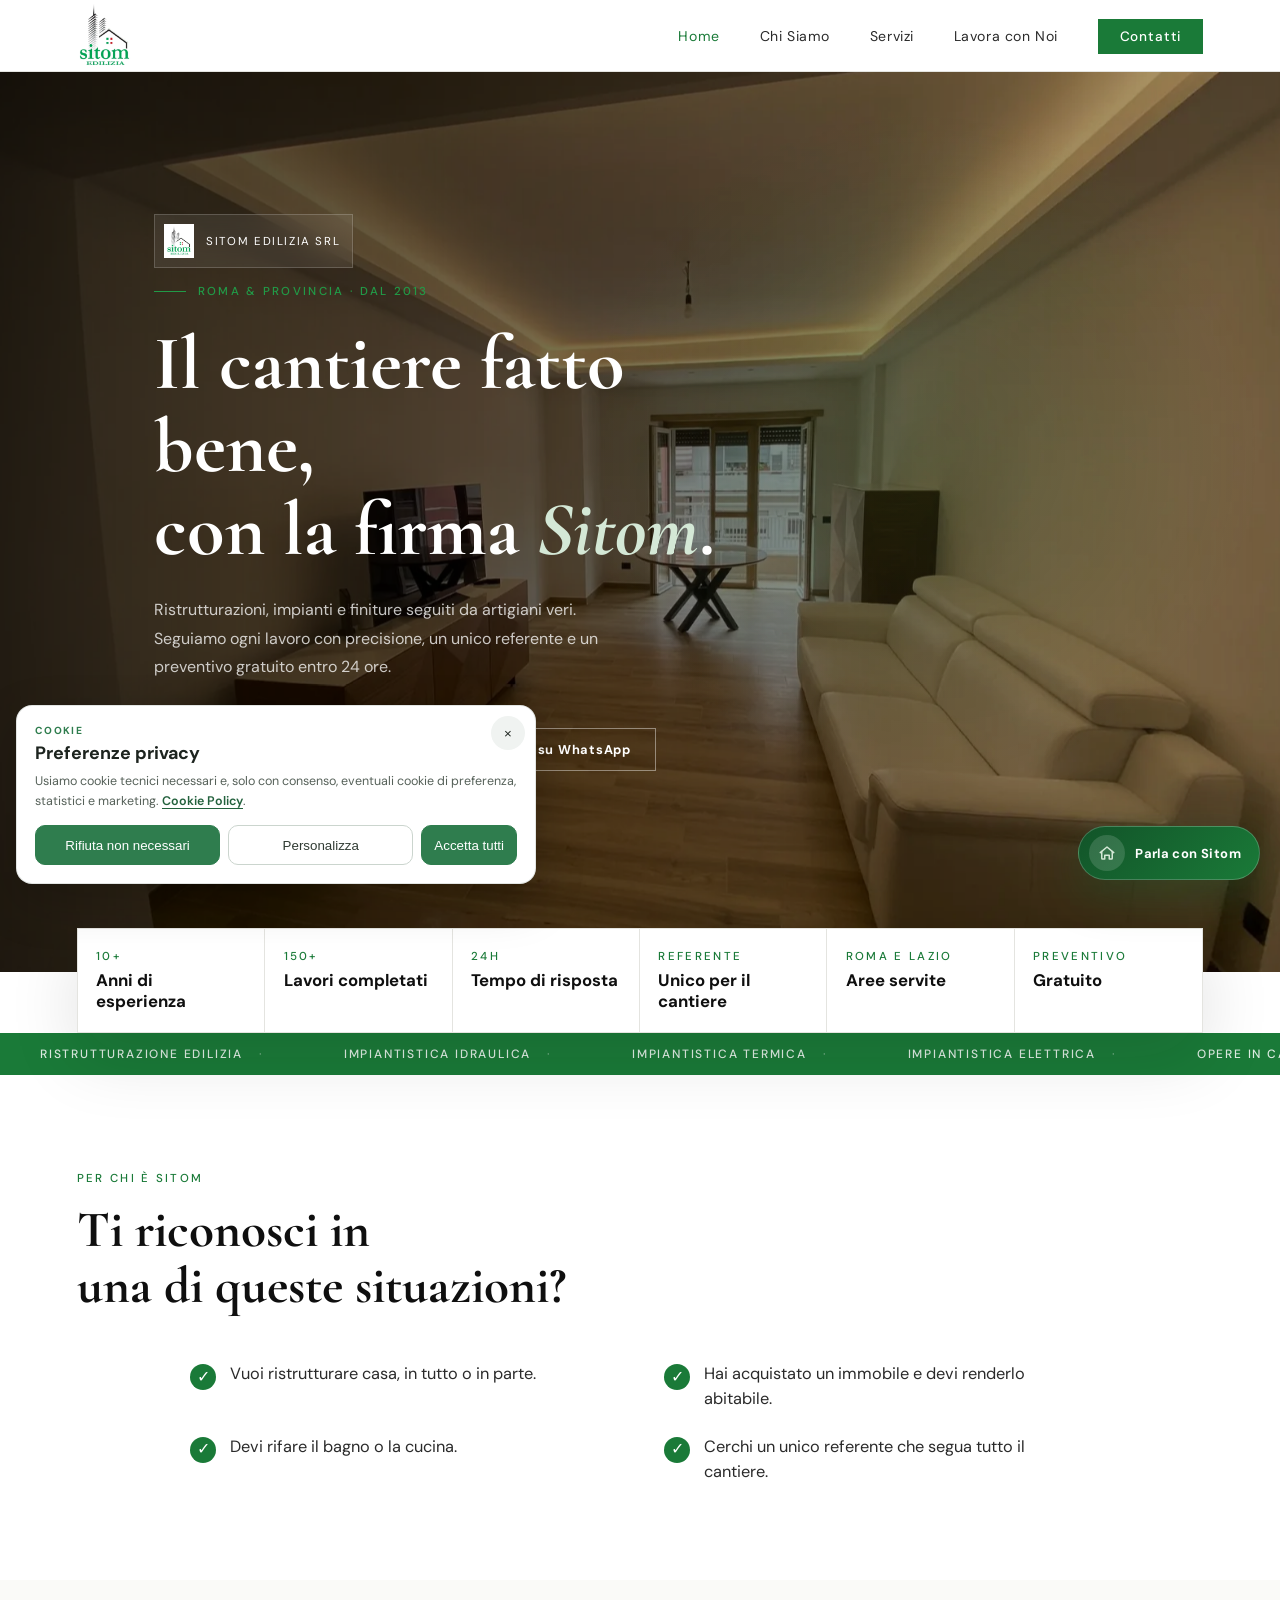
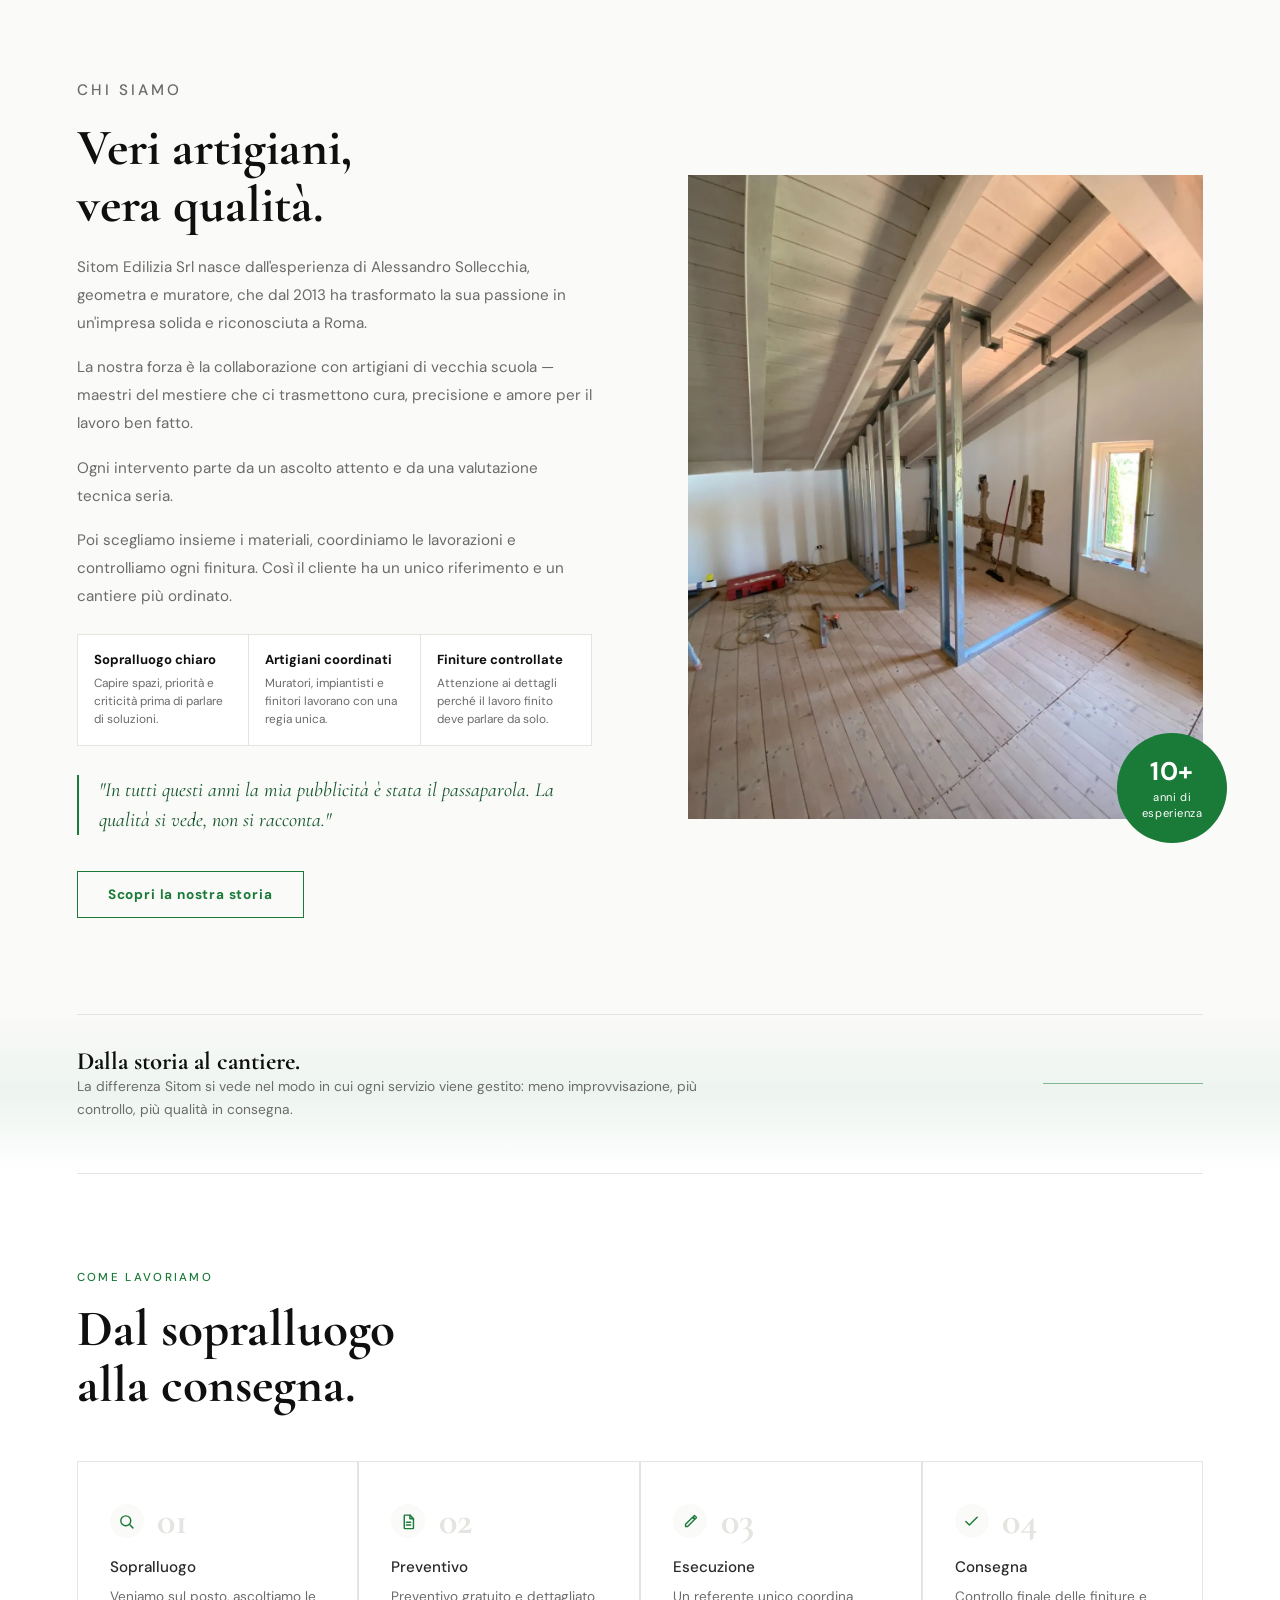
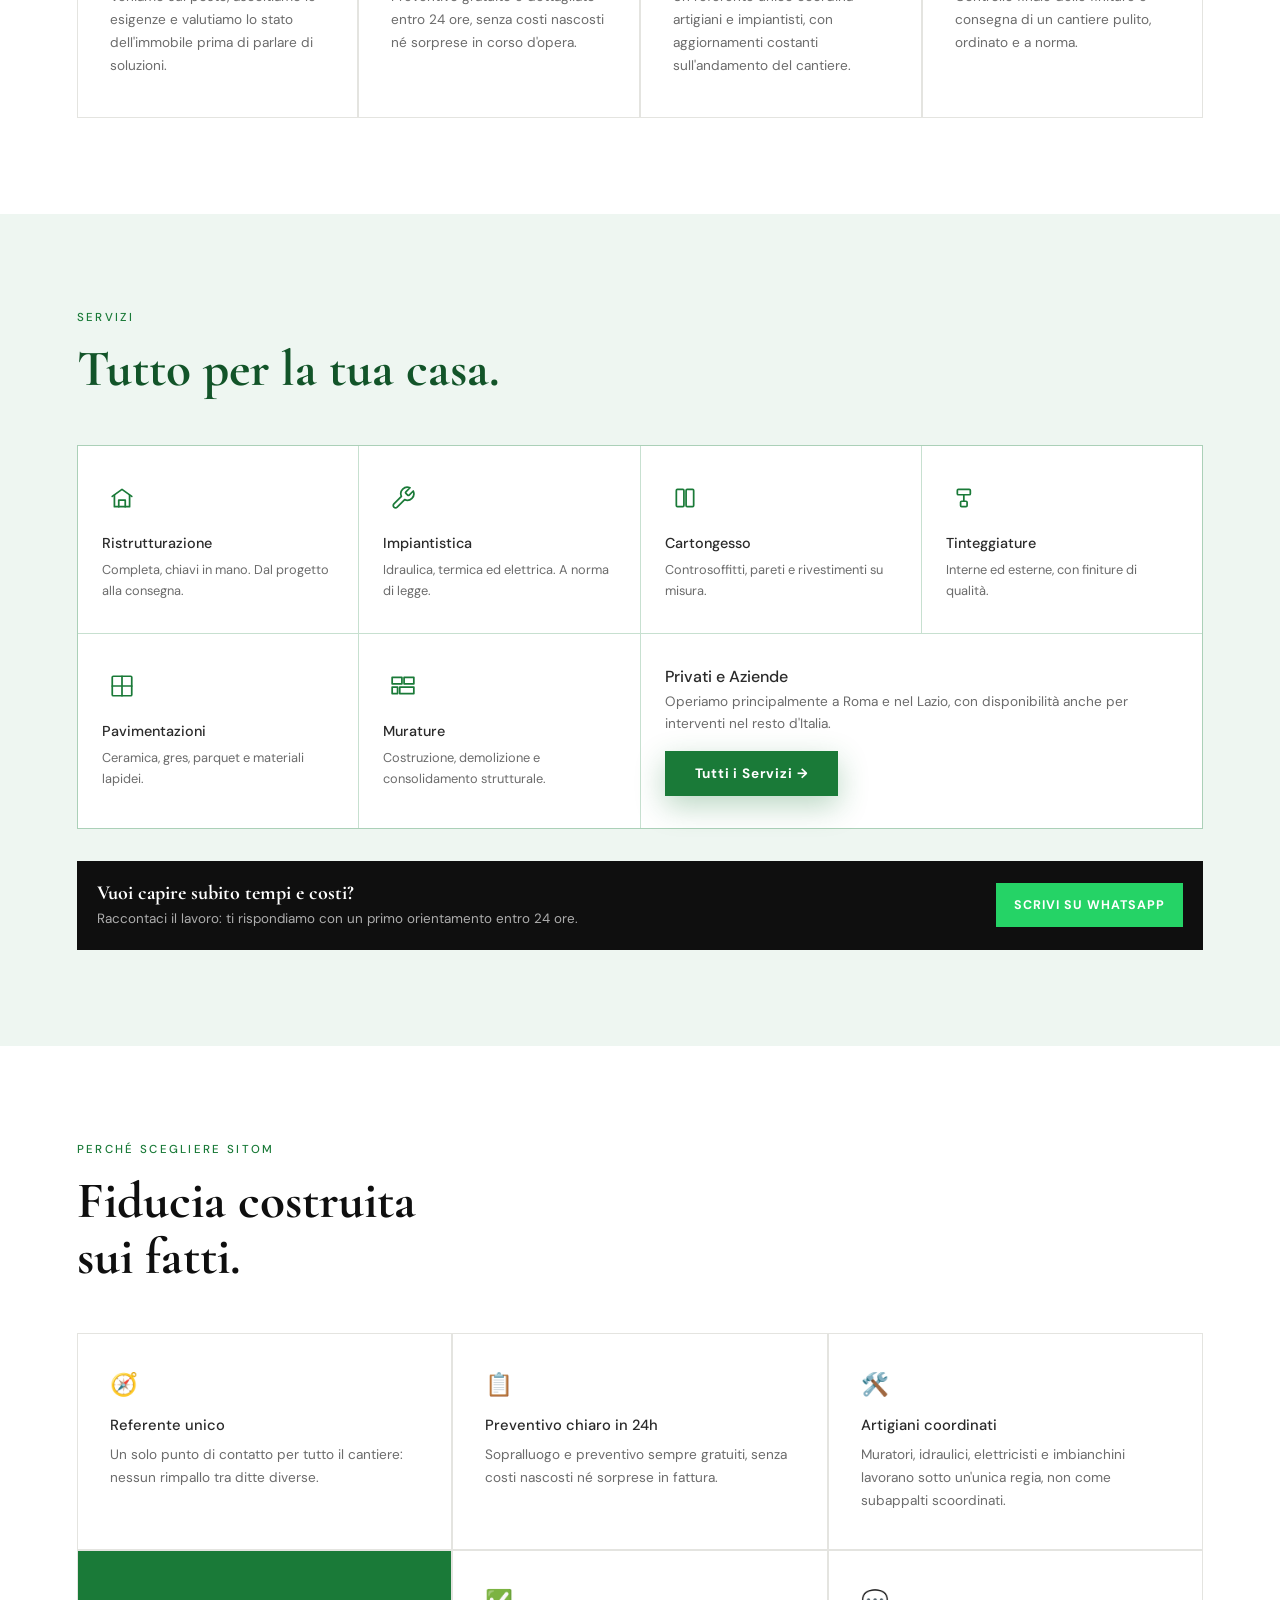
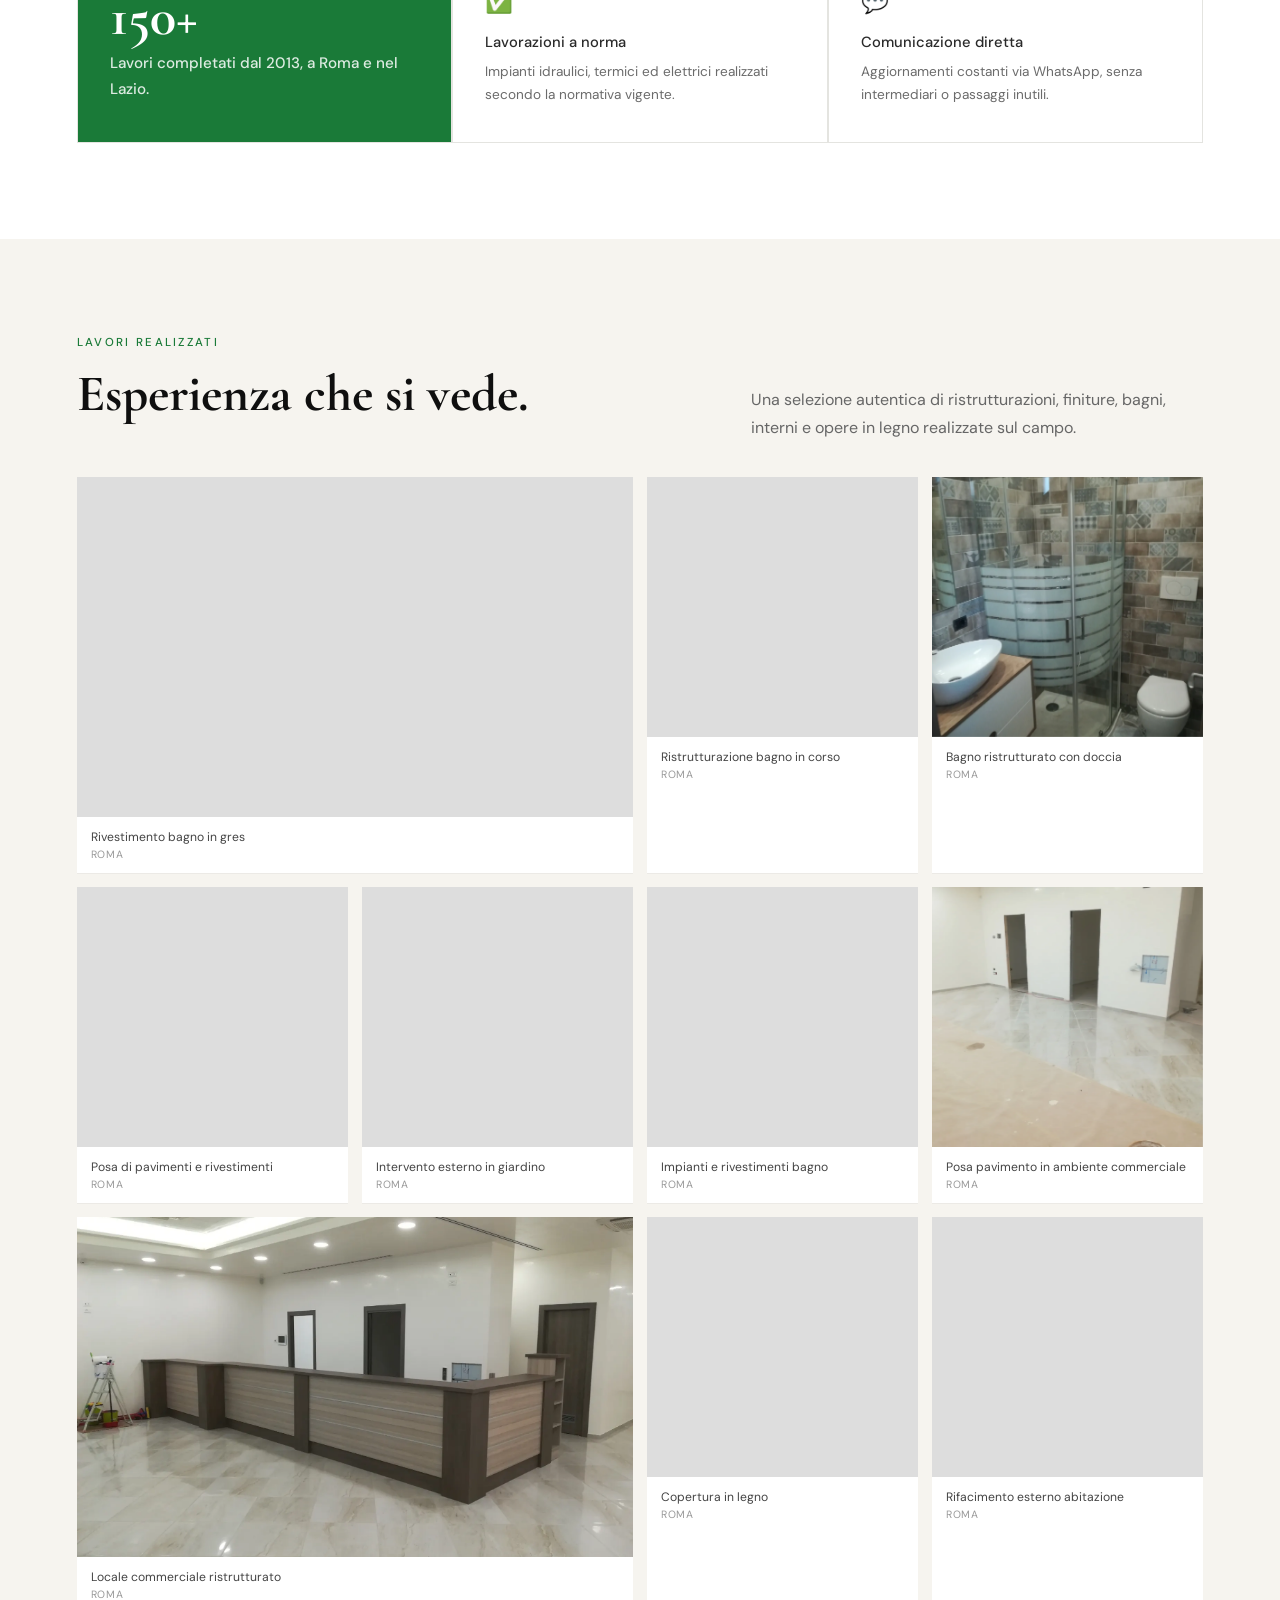
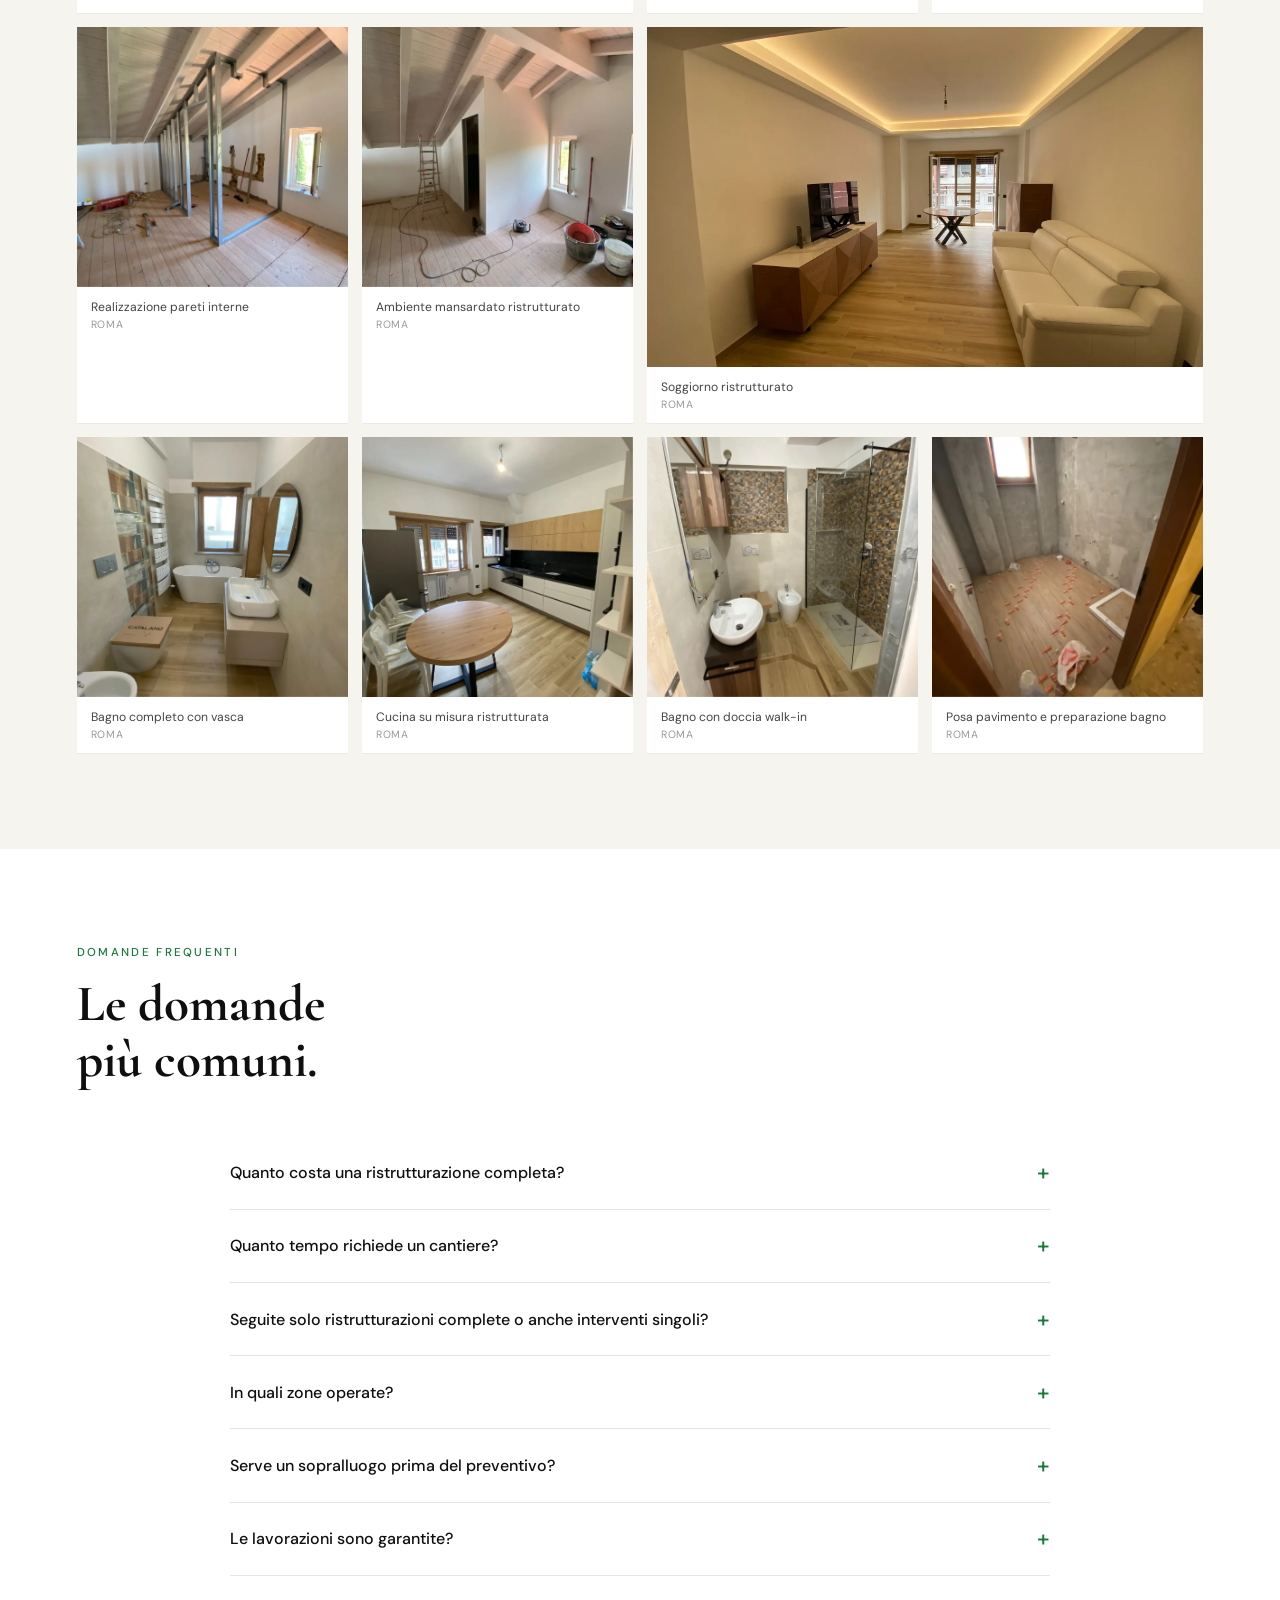
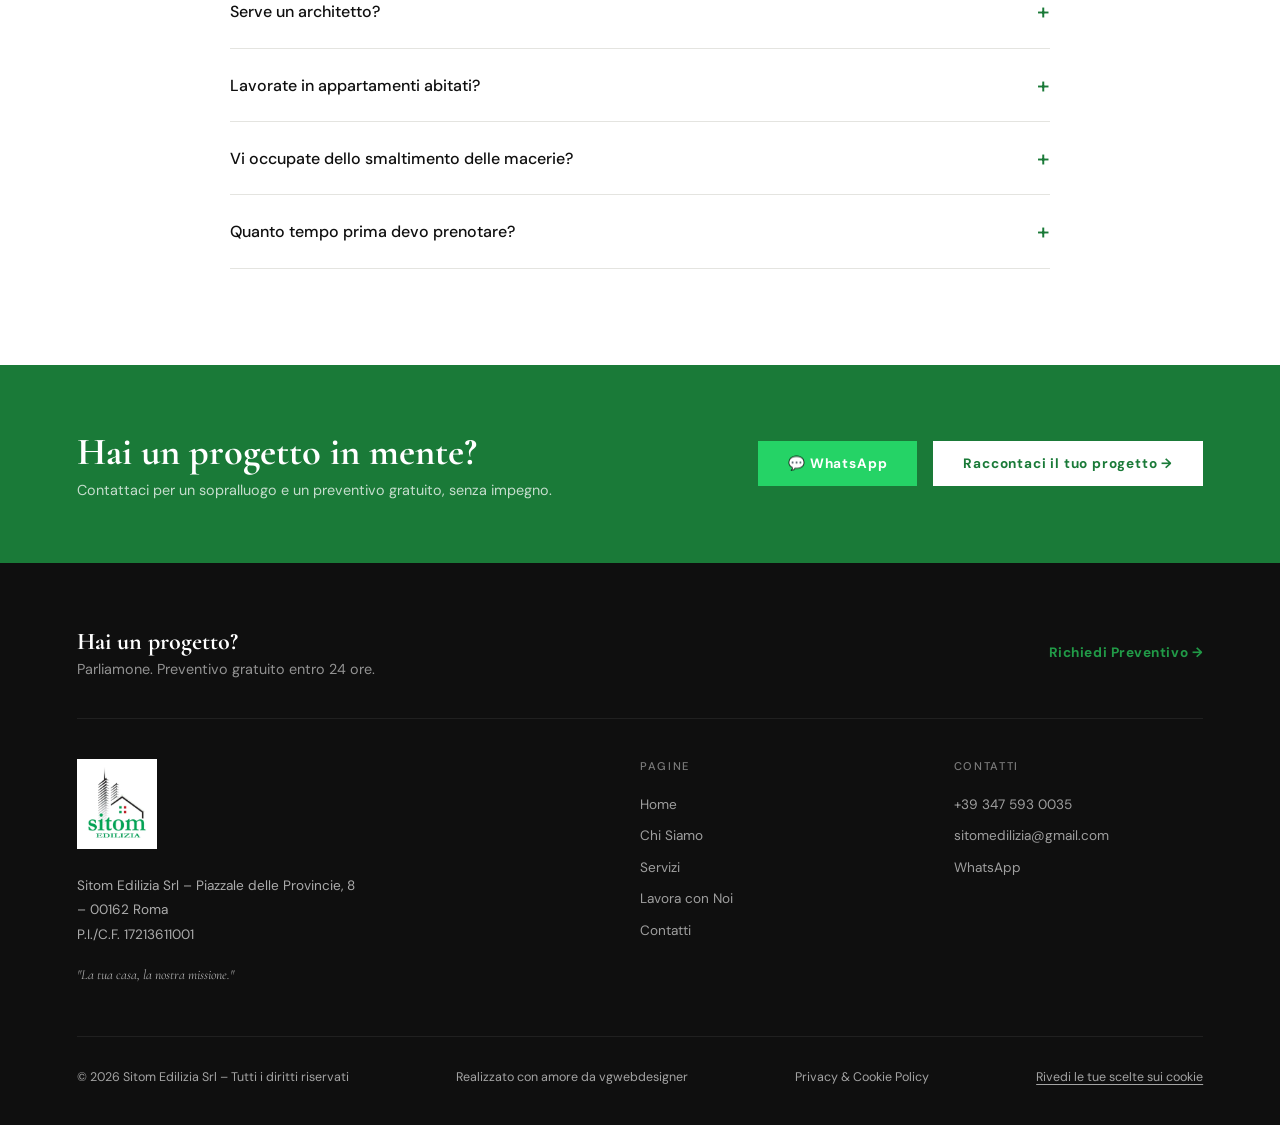
==== commit 6a17b7d9: "Accessibilita: focus visibile, contrasto footer/hero, skip-to-content" ====
--- a/index.html
+++ b/index.html
@@ -41,6 +41,9 @@
       --white: #ffffff;
     }
     *, *::before, *::after { box-sizing: border-box; margin: 0; padding: 0; }
+    :focus-visible { outline: 2px solid var(--green-light); outline-offset: 3px; }
+    .skip-link { position: absolute; left: 1rem; top: -60px; background: var(--green); color: #fff; padding: .85rem 1.25rem; z-index: 1000; text-decoration: none; font-size: .85rem; font-weight: 700; transition: top .2s; }
+    .skip-link:focus { top: 1rem; }
     html { scroll-behavior: smooth; }
     body { font-family: 'DM Sans', sans-serif; color: var(--text); background: var(--white); overflow-x: hidden; }
 
@@ -101,7 +104,7 @@
       padding: 0 6vw; max-width: 720px;
     }
     .hero-eyebrow {
-      font-size: 0.75rem; letter-spacing: 0.2em; text-transform: uppercase;
+      font-size: 0.72rem; letter-spacing: 0.2em; text-transform: uppercase;
       color: var(--green-light); font-weight: 500; margin-bottom: 1.5rem;
       display: flex; align-items: center; gap: 0.75rem;
     }
@@ -113,7 +116,7 @@
       margin-bottom: 1.5rem;
     }
     .hero-title em { font-style: italic; color: #d4e8d6; }
-    .hero-sub { font-size: 1rem; color: rgba(255,255,255,0.65); line-height: 1.8; margin-bottom: 2.5rem; max-width: 480px; }
+    .hero-sub { font-size: 1rem; color: rgba(255,255,255,0.78); line-height: 1.8; margin-bottom: 2.5rem; max-width: 480px; }
     .hero-actions { display: flex; gap: 1rem; flex-wrap: wrap; align-items:center; }
     .hero-brand-mark {
       display:inline-flex;align-items:center;gap:.75rem;margin-bottom:1rem;
@@ -124,17 +127,21 @@
     .hero-brand-mark img {
       display:block;height:34px;width:auto;background:#fff;padding:2px;
     }
-    .hero-note { color:rgba(255,255,255,.62);font-size:.78rem;line-height:1.5;max-width:220px; }
+    .hero-note { color:rgba(255,255,255,.75);font-size:.78rem;line-height:1.5;max-width:220px; }
     .btn {
       display: inline-block; text-decoration: none;
-      font-size: 0.85rem; font-weight: 500; letter-spacing: 0.06em;
-      padding: 13px 28px; transition: all 0.2s;
-    }
-    .btn-white { background: #fff; color: var(--black); }
+      font-size: 0.85rem; font-weight: 700; letter-spacing: 0.06em;
+      padding: 14px 30px; transition: all 0.2s;
+    }
+    .btn:hover { transform: translateY(-2px); }
+    .btn-white { background: #fff; color: var(--black); box-shadow: 0 10px 30px rgba(0,0,0,.25); }
+    .btn-primary { background: #fff; color: var(--black); font-size: 0.95rem; padding: 17px 36px; box-shadow: 0 16px 46px rgba(0,0,0,.4); }
+    .btn-primary:hover { background: var(--bg); }
+    .btn-ghost { font-size: 0.8rem; padding: 12px 24px; }
     .btn-white:hover { background: var(--bg); }
     .btn-ghost { border: 1px solid rgba(255,255,255,0.35); color: #fff; }
     .btn-ghost:hover { background: rgba(255,255,255,0.08); border-color: rgba(255,255,255,0.6); }
-    .btn-green { background: var(--green); color: #fff; }
+    .btn-green { background: var(--green); color: #fff; box-shadow: 0 10px 30px rgba(26,122,56,.3); }
     .btn-green:hover { background: var(--green-dark); }
     .btn-outline-green { border: 1px solid var(--green); color: var(--green); }
     .btn-outline-green:hover { background: var(--green); color: #fff; }
@@ -147,7 +154,7 @@
     }
     .trust-item { padding:1.25rem 1.15rem;border-right:1px solid var(--line); }
     .trust-item:last-child { border-right:0; }
-    .trust-kicker { display:block;color:var(--green);font-size:.68rem;letter-spacing:.14em;text-transform:uppercase;margin-bottom:.35rem;font-weight:700; }
+    .trust-kicker { display:block;color:var(--green);font-size:.72rem;letter-spacing:.2em;text-transform:uppercase;margin-bottom:.35rem;font-weight:500; }
     .trust-value { display:block;color:var(--black);font-size:1.05rem;font-weight:700;line-height:1.25; }
     .trust-note { display:block;color:var(--gray);font-size:.72rem;line-height:1.45;margin-top:.25rem; }
 
@@ -231,6 +238,46 @@
     }
     .bridge-line { width:160px;height:1px;background:var(--green);opacity:.5; }
 
+    /* METODO */
+    .metodo{background:var(--white)}
+    .metodo-grid{display:grid;grid-template-columns:repeat(4,1fr);gap:2px;background:var(--line);margin-top:3rem;border:1px solid var(--line)}
+    .metodo-card{background:#fff;padding:2.5rem 2rem;transition:transform .2s ease,box-shadow .2s ease}
+    .metodo-card:hover{transform:translateY(-4px);box-shadow:0 18px 40px rgba(15,15,15,.08)}
+    .metodo-top{display:flex;align-items:center;gap:.85rem;margin-bottom:1rem}
+    .metodo-icon{width:34px;height:34px;border-radius:50%;background:var(--bg);color:var(--green);display:flex;align-items:center;justify-content:center;flex-shrink:0}
+    .metodo-num{font-family:'Cormorant Garamond',serif;font-size:2.4rem;font-weight:700;color:var(--line);line-height:1}
+    .metodo-card h3{font-size:0.95rem;font-weight:500;margin-bottom:0.5rem}
+    .metodo-card p{font-size:0.85rem;color:var(--gray);line-height:1.7}
+
+    /* PER CHI E' SITOM */
+    .per-chi{background:var(--white)}
+    .per-chi-list{display:grid;grid-template-columns:repeat(2,1fr);gap:1.5rem 3rem;max-width:900px;margin:3rem auto 0}
+    .per-chi-item{display:flex;align-items:flex-start;gap:.85rem;font-size:1.02rem;color:var(--text);line-height:1.5}
+    .per-chi-check{width:26px;height:26px;border-radius:50%;background:var(--green);color:#fff;display:flex;align-items:center;justify-content:center;flex-shrink:0;margin-top:.1rem}
+
+    /* PERCHE SITOM */
+    .perche{background:var(--white)}
+    .perche-grid{display:grid;grid-template-columns:repeat(3,1fr);gap:2px;background:var(--line);margin-top:3rem;border:1px solid var(--line)}
+    .perche-card{background:#fff;padding:2.25rem 2rem;transition:transform .2s ease,box-shadow .2s ease}
+    .perche-card:not(.is-stat):hover{transform:translateY(-4px);box-shadow:0 18px 40px rgba(15,15,15,.08)}
+    .perche-card.is-stat{display:flex;flex-direction:column;align-items:flex-start;justify-content:center;background:var(--green)}
+    .perche-stat-num{font-family:'Cormorant Garamond',serif;font-size:3.4rem;font-weight:700;color:#fff;line-height:1;margin-bottom:.4rem}
+    .perche-card.is-stat p{color:rgba(255,255,255,0.85);font-size:0.95rem;font-weight:500;margin:0}
+    .perche-icon{font-size:1.4rem;margin-bottom:1rem}
+    .perche-card h3{font-size:0.92rem;font-weight:500;margin-bottom:0.5rem}
+    .perche-card p{font-size:0.85rem;color:var(--gray);line-height:1.7}
+
+    /* FAQ */
+    .faq{background:var(--white)}
+    .faq-list{max-width:820px;margin:3rem auto 0}
+    .faq-item{border-bottom:1px solid var(--line)}
+    .faq-item summary{padding:1.35rem 0;font-weight:500;font-size:1rem;cursor:pointer;display:flex;justify-content:space-between;align-items:center;gap:1rem;list-style:none;color:var(--black);transition:color .2s}
+    .faq-item summary:hover{color:var(--green)}
+    .faq-item summary::-webkit-details-marker{display:none}
+    .faq-item summary::after{content:'+';font-size:1.4rem;color:var(--green);flex-shrink:0;transition:transform .2s}
+    .faq-item[open] summary::after{content:'−'}
+    .faq-item p{padding:0 2.5rem 1.5rem 0;color:var(--gray);font-size:0.9rem;line-height:1.8}
+
     /* SERVIZI GRID MINI (homepage) */
     .servizi-mini { background: #eef6f1; }
     .servizi-mini .section-title { color: var(--green-dark); }
@@ -244,7 +291,7 @@
       transition: background 0.2s, transform .2s, box-shadow .2s;
     }
     .serv-mini-card:hover { background: var(--bg); transform:translateY(-4px); box-shadow:0 18px 40px rgba(15,15,15,.08); }
-    .serv-mini-icon { font-size: 1.5rem; margin-bottom: 1rem; }
+    .serv-mini-icon { width: 40px; height: 40px; margin-bottom: 1rem; color: var(--green); display: flex; align-items: center; justify-content: center; }
     .serv-mini-card h3 { font-size: 0.9rem; font-weight: 500; margin-bottom: 0.5rem; }
     .serv-mini-card p { font-size: 0.8rem; color: var(--gray); line-height: 1.6; }
 
@@ -260,19 +307,24 @@
     .cta-strip p { color: rgba(255,255,255,0.75); font-size: 0.9rem; margin-top: 0.4rem; }
 
     /* FOOTER */
-    footer { background: #0f0f0f; color: rgba(255,255,255,0.5); padding: 4rem 6vw 2.5rem; }
+    footer { background: #0f0f0f; color: rgba(255,255,255,0.62); padding: 4rem 6vw 2.5rem; }
+    .footer-cta { display:flex; align-items:center; justify-content:space-between; gap:1.5rem; flex-wrap:wrap; padding-bottom:2.5rem; margin-bottom:2.5rem; border-bottom:1px solid rgba(255,255,255,0.07); }
+    .footer-cta strong { font-family:'Cormorant Garamond',serif; font-size:1.5rem; color:#fff; font-weight:700; }
+    .footer-cta span { color:rgba(255,255,255,0.55); font-size:0.9rem; display:block; margin-top:.25rem; }
+    .footer-cta a { color:var(--green-light); font-size:0.85rem; font-weight:700; letter-spacing:0.04em; text-decoration:none; white-space:nowrap; }
+    .footer-cta a:hover { color:#fff; }
     .footer-top { display: grid; grid-template-columns: 2fr 1fr 1fr; gap: 4rem; padding-bottom: 3rem; border-bottom: 1px solid rgba(255,255,255,0.07); }
     .footer-logo { height:90px; width:auto; background:#fff; padding:8px; opacity:1; margin-bottom:1.25rem; }
     .footer-brand { display:flex;align-items:center;gap:12px;margin-bottom:1.25rem;color:#fff; }
     .footer-brand .nav-mark { background:#fff;color:var(--green-dark); }
     .footer-brand .nav-wordmark strong { color:#fff; }
     .footer-brand .nav-wordmark span { color:rgba(255,255,255,.45); }
-    .footer-about p { font-size: 0.85rem; line-height: 1.8; max-width: 280px; }
-    .footer-slogan { font-family: 'Cormorant Garamond', serif; font-style: italic; color: rgba(255,255,255,0.25); font-size: 0.95rem; margin-top: 1rem; }
-    .footer-col h5 { font-size: 0.7rem; letter-spacing: 0.15em; text-transform: uppercase; color: rgba(255,255,255,0.3); margin-bottom: 1.25rem; font-weight: 500; }
+    .footer-about p { font-size: 0.85rem; line-height: 1.8; max-width: 280px; color: rgba(255,255,255,0.65); }
+    .footer-slogan { font-family: 'Cormorant Garamond', serif; font-style: italic; color: rgba(255,255,255,0.4); font-size: 0.95rem; margin-top: 1rem; }
+    .footer-col h5 { font-size: 0.7rem; letter-spacing: 0.15em; text-transform: uppercase; color: rgba(255,255,255,0.45); margin-bottom: 1.25rem; font-weight: 500; }
     .footer-col ul { list-style: none; }
     .footer-col ul li { margin-bottom: 0.65rem; }
-    .footer-col ul li a { color: rgba(255,255,255,0.45); text-decoration: none; font-size: 0.85rem; transition: color 0.2s; }
+    .footer-col ul li a { color: rgba(255,255,255,0.6); text-decoration: none; font-size: 0.85rem; transition: color 0.2s; }
     .footer-col ul li a:hover { color: var(--green-light); }
     .footer-bottom { padding-top: 2rem; display: flex; justify-content: space-between; flex-wrap: wrap; gap: 0.5rem; font-size: 0.78rem; }
 
@@ -285,16 +337,23 @@
       .section-bridge-inner { grid-template-columns:1fr;gap:1rem; }
       .bridge-line { width:100%; }
       .servizi-mini-grid { grid-template-columns: repeat(2, 1fr); }
+      .metodo-grid { grid-template-columns: repeat(2, 1fr); }
+      .perche-grid { grid-template-columns: repeat(2, 1fr); }
+      .per-chi-list { grid-template-columns: 1fr; }
       .trust-panel { grid-template-columns:repeat(2,1fr);margin-top:0; }
       .trust-item { border-bottom:1px solid var(--line); }
       .trust-item:nth-child(2n) { border-right:0; }
       .footer-top { grid-template-columns: 1fr; gap: 2rem; }
       .cta-strip { flex-direction: column; align-items: flex-start; }
+      .footer-cta { flex-direction: column; align-items: flex-start; }
     }
     @media (max-width: 580px) {
       section { padding: 4rem 5vw; }
       .section-bridge { padding:0 5vw; }
       .servizi-mini-grid { grid-template-columns: 1fr; }
+      .metodo-grid { grid-template-columns: 1fr; }
+      .perche-grid { grid-template-columns: 1fr; }
+      .faq-item p { padding-right: 0; }
       .hero { min-height: calc(100vh - 72px); }
       .hero-content { padding: 0 5vw; }
       .hero-note { width:100%;max-width:none; }
@@ -345,8 +404,67 @@
   }
 }
   </script>
+  <script type="application/ld+json">
+{
+  "@context": "https://schema.org",
+  "@type": "FAQPage",
+  "mainEntity": [
+    {
+      "@type": "Question",
+      "name": "Quanto costa una ristrutturazione completa?",
+      "acceptedAnswer": { "@type": "Answer", "text": "Ogni intervento ha un preventivo su misura in base a metratura, stato dell'immobile e lavorazioni richieste. Il sopralluogo e il preventivo sono sempre gratuiti e arrivano entro 24 ore." }
+    },
+    {
+      "@type": "Question",
+      "name": "Quanto tempo richiede un cantiere?",
+      "acceptedAnswer": { "@type": "Answer", "text": "Dipende dalla tipologia di intervento: un bagno richiede in media 1-2 settimane, un appartamento completo richiede più tempo. I tempi esatti vengono definiti nel preventivo, prima dell'inizio dei lavori." }
+    },
+    {
+      "@type": "Question",
+      "name": "Seguite solo ristrutturazioni complete o anche interventi singoli?",
+      "acceptedAnswer": { "@type": "Answer", "text": "Entrambi: ristrutturazioni complete chiavi in mano e interventi singoli come impianti, cartongesso, tinteggiature o pavimentazioni." }
+    },
+    {
+      "@type": "Question",
+      "name": "In quali zone operate?",
+      "acceptedAnswer": { "@type": "Answer", "text": "Roma, provincia di Roma e Lazio. Per progetti più importanti valutiamo anche interventi nel resto d'Italia." }
+    },
+    {
+      "@type": "Question",
+      "name": "Serve un sopralluogo prima del preventivo?",
+      "acceptedAnswer": { "@type": "Answer", "text": "Sì, il sopralluogo è sempre gratuito e ci permette di darvi un preventivo realistico, senza sorprese in corso d'opera." }
+    },
+    {
+      "@type": "Question",
+      "name": "Le lavorazioni sono garantite?",
+      "acceptedAnswer": { "@type": "Answer", "text": "Sì, tutte le lavorazioni sono eseguite a norma e garantite secondo i termini di legge." }
+    },
+    {
+      "@type": "Question",
+      "name": "Serve un architetto?",
+      "acceptedAnswer": { "@type": "Answer", "text": "Non necessariamente: per ristrutturazioni standard ci occupiamo noi della parte tecnica ed esecutiva. Per interventi che richiedono pratiche edilizie specifiche possiamo indicare un professionista di fiducia." }
+    },
+    {
+      "@type": "Question",
+      "name": "Lavorate in appartamenti abitati?",
+      "acceptedAnswer": { "@type": "Answer", "text": "Sì, organizziamo il cantiere per limitare il disagio quando l'abitazione è occupata, con fasi di lavoro concordate in anticipo." }
+    },
+    {
+      "@type": "Question",
+      "name": "Vi occupate dello smaltimento delle macerie?",
+      "acceptedAnswer": { "@type": "Answer", "text": "Sì, lo smaltimento di macerie e materiali di risulta è incluso nella gestione del cantiere." }
+    },
+    {
+      "@type": "Question",
+      "name": "Quanto tempo prima devo prenotare?",
+      "acceptedAnswer": { "@type": "Answer", "text": "Dipende dal periodo e dal tipo di intervento: consigliamo di contattarci con qualche settimana di anticipo per pianificare al meglio il sopralluogo e l'avvio dei lavori." }
+    }
+  ]
+}
+  </script>
 </head>
 <body>
+<a class="skip-link" href="#main-content">Vai al contenuto principale</a>
 
 <nav>
   <a class='nav-logo' href='index.html'>
@@ -370,7 +488,7 @@
 </div>
 
 <!-- HERO -->
-<section class="hero">
+<section class="hero" id="main-content">
   <img class="hero-img" src="assets/lavoro-13.webp" alt="Soggiorno completamente ristrutturato da Sitom Edilizia" fetchpriority="high"/><div class="hero-bg"></div>
   <div class="hero-content">
     <div class="hero-brand-mark"><img src="assets/logo-sitom.webp" alt="Sitom Edilizia"/><span>Sitom Edilizia Srl</span></div>
@@ -379,11 +497,11 @@
       Il cantiere fatto bene,<br/>con la firma <em>Sitom</em>.
     </h1>
     <p class="hero-sub">
-      Ristrutturazioni, impianti e finiture seguiti da artigiani veri. Precisione di cantiere,
-      comunicazione chiara e preventivo gratuito entro 24 ore.
+      Ristrutturazioni, impianti e finiture seguiti da artigiani veri.
+      Seguiamo ogni lavoro con precisione, un unico referente e un preventivo gratuito entro 24 ore.
     </p>
     <div class="hero-actions">
-      <a class='btn btn-white' href='contatti.html'>Preventivo entro 24 ore</a>
+      <a class='btn btn-primary' href='contatti.html'>Richiedi il tuo preventivo →</a>
       <button class="btn btn-ghost" type="button" data-wa-assistant-open>Scrivi su WhatsApp</button>
       <span class="hero-note">Risposta diretta da Sitom, senza passaggi inutili.</span>
     </div>
@@ -392,10 +510,10 @@
 
 <div class="trust-panel" aria-label="Elementi di fiducia Sitom Edilizia">
   <div class="trust-item"><span class="trust-kicker">10+</span><span class="trust-value">Anni di esperienza</span></div>
-  <div class="trust-item"><span class="trust-kicker">Dal 2013</span><span class="trust-value">Operativi a Roma</span></div>
-  <div class="trust-item"><span class="trust-kicker">Lavori</span><span class="trust-value">Cantieri documentati</span></div>
-  <div class="trust-item"><span class="trust-kicker">Chiavi in mano</span><span class="trust-value">Gestione completa</span></div>
-  <div class="trust-item"><span class="trust-kicker">Materiali</span><span class="trust-value">Soluzioni certificate</span></div>
+  <div class="trust-item"><span class="trust-kicker">150+</span><span class="trust-value">Lavori completati</span></div>
+  <div class="trust-item"><span class="trust-kicker">24h</span><span class="trust-value">Tempo di risposta</span></div>
+  <div class="trust-item"><span class="trust-kicker">Referente</span><span class="trust-value">Unico per il cantiere</span></div>
+  <div class="trust-item"><span class="trust-kicker">Roma e Lazio</span><span class="trust-value">Aree servite</span></div>
   <div class="trust-item"><span class="trust-kicker">Preventivo</span><span class="trust-value">Gratuito</span></div>
 </div>
 
@@ -423,6 +541,18 @@
   </div>
 </div>
 
+<!-- PER CHI E' SITOM -->
+<section class="per-chi">
+  <p class="section-tag">Per Chi è Sitom</p>
+  <h2 class="section-title">Ti riconosci in<br/>una di queste situazioni?</h2>
+  <div class="per-chi-list">
+    <div class="per-chi-item"><span class="per-chi-check">✓</span><span>Vuoi ristrutturare casa, in tutto o in parte.</span></div>
+    <div class="per-chi-item"><span class="per-chi-check">✓</span><span>Hai acquistato un immobile e devi renderlo abitabile.</span></div>
+    <div class="per-chi-item"><span class="per-chi-check">✓</span><span>Devi rifare il bagno o la cucina.</span></div>
+    <div class="per-chi-item"><span class="per-chi-check">✓</span><span>Cerchi un unico referente che segua tutto il cantiere.</span></div>
+  </div>
+</section>
+
 <!-- ABOUT STRIP -->
 <section class="about-strip">
   <div>
@@ -430,7 +560,8 @@
     <h2 class="section-title">Veri artigiani,<br/>vera qualità.</h2>
     <p>Sitom Edilizia Srl nasce dall'esperienza di Alessandro Sollecchia, geometra e muratore, che dal 2013 ha trasformato la sua passione in un'impresa solida e riconosciuta a Roma.</p>
     <p>La nostra forza è la collaborazione con artigiani di vecchia scuola — maestri del mestiere che ci trasmettono cura, precisione e amore per il lavoro ben fatto.</p>
-    <p>Ogni intervento viene seguito con un approccio concreto: ascolto iniziale, valutazione tecnica, scelta dei materiali, coordinamento delle lavorazioni e controllo delle finiture. Così il cliente ha un unico riferimento e un cantiere più ordinato.</p>
+    <p>Ogni intervento parte da un ascolto attento e da una valutazione tecnica seria.</p>
+    <p>Poi scegliamo insieme i materiali, coordiniamo le lavorazioni e controlliamo ogni finitura. Così il cliente ha un unico riferimento e un cantiere più ordinato.</p>
     <div class="about-proof" aria-label="Metodo di lavoro Sitom">
       <div class="about-proof-item"><strong>Sopralluogo chiaro</strong><span>Capire spazi, priorità e criticità prima di parlare di soluzioni.</span></div>
       <div class="about-proof-item"><strong>Artigiani coordinati</strong><span>Muratori, impiantisti e finitori lavorano con una regia unica.</span></div>
@@ -454,6 +585,46 @@
     <span class="bridge-line"></span>
   </div>
 </div>
+
+<!-- METODO -->
+<section class="metodo">
+  <p class="section-tag">Come Lavoriamo</p>
+  <h2 class="section-title">Dal sopralluogo<br/>alla consegna.</h2>
+  <div class="metodo-grid">
+    <div class="metodo-card">
+      <div class="metodo-top">
+        <span class="metodo-icon"><svg viewBox="0 0 24 24" width="17" height="17" fill="none" stroke="currentColor" stroke-width="2" stroke-linecap="round" stroke-linejoin="round"><circle cx="11" cy="11" r="7"/><path d="m21 21-4.3-4.3"/></svg></span>
+        <div class="metodo-num">01</div>
+      </div>
+      <h3>Sopralluogo</h3>
+      <p>Veniamo sul posto, ascoltiamo le esigenze e valutiamo lo stato dell'immobile prima di parlare di soluzioni.</p>
+    </div>
+    <div class="metodo-card">
+      <div class="metodo-top">
+        <span class="metodo-icon"><svg viewBox="0 0 24 24" width="17" height="17" fill="none" stroke="currentColor" stroke-width="2" stroke-linecap="round" stroke-linejoin="round"><path d="M7 3h7l5 5v13a1 1 0 0 1-1 1H7a1 1 0 0 1-1-1V4a1 1 0 0 1 1-1Z"/><path d="M14 3v5h5"/><path d="M9 13h6M9 17h6"/></svg></span>
+        <div class="metodo-num">02</div>
+      </div>
+      <h3>Preventivo</h3>
+      <p>Preventivo gratuito e dettagliato entro 24 ore, senza costi nascosti né sorprese in corso d'opera.</p>
+    </div>
+    <div class="metodo-card">
+      <div class="metodo-top">
+        <span class="metodo-icon"><svg viewBox="0 0 24 24" width="17" height="17" fill="none" stroke="currentColor" stroke-width="2" stroke-linecap="round" stroke-linejoin="round"><path d="m14.7 6.3 3 3L8 19H5v-3Z"/><path d="m17.5 3.5 3 3-2 2-3-3Z"/></svg></span>
+        <div class="metodo-num">03</div>
+      </div>
+      <h3>Esecuzione</h3>
+      <p>Un referente unico coordina artigiani e impiantisti, con aggiornamenti costanti sull'andamento del cantiere.</p>
+    </div>
+    <div class="metodo-card">
+      <div class="metodo-top">
+        <span class="metodo-icon"><svg viewBox="0 0 24 24" width="17" height="17" fill="none" stroke="currentColor" stroke-width="2" stroke-linecap="round" stroke-linejoin="round"><path d="M20 6 9 17l-5-5"/></svg></span>
+        <div class="metodo-num">04</div>
+      </div>
+      <h3>Consegna</h3>
+      <p>Controllo finale delle finiture e consegna di un cantiere pulito, ordinato e a norma.</p>
+    </div>
+  </div>
+</section>
 
 <!-- SERVIZI MINI -->
 <section class="servizi-mini">
@@ -461,39 +632,39 @@
   <h2 class="section-title">Tutto per la tua casa.</h2>
   <div class="servizi-mini-grid">
     <div class="serv-mini-card">
-      <div class="serv-mini-icon">🏗️</div>
+      <div class="serv-mini-icon"><svg viewBox="0 0 24 24" width="26" height="26" fill="none" stroke="currentColor" stroke-width="1.6" stroke-linecap="round" stroke-linejoin="round"><path d="M3 10.5 12 4l9 6.5"/><path d="M5 9.5V20h14V9.5"/><path d="M9 20v-6h6v6"/></svg></div>
       <h3>Ristrutturazione</h3>
       <p>Completa, chiavi in mano. Dal progetto alla consegna.</p>
     </div>
     <div class="serv-mini-card">
-      <div class="serv-mini-icon">🔧</div>
+      <div class="serv-mini-icon"><svg viewBox="0 0 24 24" width="26" height="26" fill="none" stroke="currentColor" stroke-width="1.6" stroke-linecap="round" stroke-linejoin="round"><path d="M14.7 6.3a1 1 0 0 0 0 1.41l1.59 1.59a1 1 0 0 0 1.41 0l3.77-3.77a6 6 0 0 1-7.94 7.94l-6.91 6.91a2.12 2.12 0 0 1-3-3l6.91-6.91a6 6 0 0 1 7.94-7.94Z"/></svg></div>
       <h3>Impiantistica</h3>
       <p>Idraulica, termica ed elettrica. A norma di legge.</p>
     </div>
     <div class="serv-mini-card">
-      <div class="serv-mini-icon">🧱</div>
+      <div class="serv-mini-icon"><svg viewBox="0 0 24 24" width="26" height="26" fill="none" stroke="currentColor" stroke-width="1.6" stroke-linecap="round" stroke-linejoin="round"><rect x="4" y="4" width="7" height="16" rx="1"/><rect x="13" y="4" width="7" height="16" rx="1"/></svg></div>
       <h3>Cartongesso</h3>
       <p>Controsoffitti, pareti e rivestimenti su misura.</p>
     </div>
     <div class="serv-mini-card">
-      <div class="serv-mini-icon">🎨</div>
+      <div class="serv-mini-icon"><svg viewBox="0 0 24 24" width="26" height="26" fill="none" stroke="currentColor" stroke-width="1.6" stroke-linecap="round" stroke-linejoin="round"><rect x="4" y="4" width="12" height="5" rx="1"/><line x1="10" y1="9" x2="10" y2="15"/><rect x="7" y="15" width="6" height="5" rx="1"/></svg></div>
       <h3>Tinteggiature</h3>
       <p>Interne ed esterne, con finiture di qualità.</p>
     </div>
     <div class="serv-mini-card">
-      <div class="serv-mini-icon">🏠</div>
+      <div class="serv-mini-icon"><svg viewBox="0 0 24 24" width="26" height="26" fill="none" stroke="currentColor" stroke-width="1.6" stroke-linecap="round" stroke-linejoin="round"><rect x="3" y="3" width="18" height="18" rx="1"/><line x1="12" y1="3" x2="12" y2="21"/><line x1="3" y1="12" x2="21" y2="12"/></svg></div>
       <h3>Pavimentazioni</h3>
       <p>Ceramica, gres, parquet e materiali lapidei.</p>
     </div>
     <div class="serv-mini-card">
-      <div class="serv-mini-icon">⬛</div>
+      <div class="serv-mini-icon"><svg viewBox="0 0 24 24" width="26" height="26" fill="none" stroke="currentColor" stroke-width="1.6" stroke-linecap="round" stroke-linejoin="round"><rect x="2" y="4" width="9" height="6"/><rect x="13" y="4" width="9" height="6"/><rect x="2" y="13" width="5" height="6"/><rect x="9" y="13" width="13" height="6"/></svg></div>
       <h3>Murature</h3>
       <p>Costruzione, demolizione e consolidamento strutturale.</p>
     </div>
     <div class="serv-mini-card" style="grid-column: span 2; display:flex; align-items:center; justify-content:space-between; flex-wrap:wrap; gap:1rem;">
       <div>
         <h3 style="font-size:1rem; margin-bottom:0.25rem;">Privati e Aziende</h3>
-        <p style="font-size:0.85rem;">Lavoriamo su Roma, provincia, Lazio e resto d'Italia.</p>
+        <p style="font-size:0.85rem;">Operiamo principalmente a Roma e nel Lazio, con disponibilità anche per interventi nel resto d'Italia.</p>
       </div>
       <a class='btn btn-green' href='servizi.html' style='white-space:nowrap'>Tutti i Servizi →</a>
     </div>
@@ -507,30 +678,116 @@
   </div>
 </section>
 
+<!-- PERCHE SITOM -->
+<section class="perche">
+  <p class="section-tag">Perché Scegliere Sitom</p>
+  <h2 class="section-title">Fiducia costruita<br/>sui fatti.</h2>
+  <div class="perche-grid">
+    <div class="perche-card">
+      <div class="perche-icon">🧭</div>
+      <h3>Referente unico</h3>
+      <p>Un solo punto di contatto per tutto il cantiere: nessun rimpallo tra ditte diverse.</p>
+    </div>
+    <div class="perche-card">
+      <div class="perche-icon">📋</div>
+      <h3>Preventivo chiaro in 24h</h3>
+      <p>Sopralluogo e preventivo sempre gratuiti, senza costi nascosti né sorprese in fattura.</p>
+    </div>
+    <div class="perche-card">
+      <div class="perche-icon">🛠️</div>
+      <h3>Artigiani coordinati</h3>
+      <p>Muratori, idraulici, elettricisti e imbianchini lavorano sotto un'unica regia, non come subappalti scoordinati.</p>
+    </div>
+    <div class="perche-card is-stat">
+      <div class="perche-stat-num">150+</div>
+      <p>Lavori completati dal 2013, a Roma e nel Lazio.</p>
+    </div>
+    <div class="perche-card">
+      <div class="perche-icon">✅</div>
+      <h3>Lavorazioni a norma</h3>
+      <p>Impianti idraulici, termici ed elettrici realizzati secondo la normativa vigente.</p>
+    </div>
+    <div class="perche-card">
+      <div class="perche-icon">💬</div>
+      <h3>Comunicazione diretta</h3>
+      <p>Aggiornamenti costanti via WhatsApp, senza intermediari o passaggi inutili.</p>
+    </div>
+  </div>
+</section>
+
 <!-- CTA -->
 <section class="work-gallery" id="lavori">
   <div class="work-gallery-head"><div><p class="section-tag">Lavori Realizzati</p><h2 class="section-title">Esperienza che si vede.</h2></div><p>Una selezione autentica di ristrutturazioni, finiture, bagni, interni e opere in legno realizzate sul campo.</p></div>
   <div class="work-grid">
-    <figure class="work-card"><button class="work-open" type="button" aria-label="Ingrandisci: Rivestimento bagno in gres"><img src="assets/lavoro-01.webp" alt="Rivestimento bagno in gres" loading="lazy" decoding="async" width="1200" height="900"/></button><figcaption>Rivestimento bagno in gres</figcaption></figure>
-    <figure class="work-card"><button class="work-open" type="button" aria-label="Ingrandisci: Ristrutturazione bagno in corso"><img src="assets/lavoro-02.webp" alt="Ristrutturazione bagno in corso" loading="lazy" decoding="async" width="1200" height="900"/></button><figcaption>Ristrutturazione bagno in corso</figcaption></figure>
-    <figure class="work-card"><button class="work-open" type="button" aria-label="Ingrandisci: Bagno ristrutturato con doccia"><img src="assets/lavoro-03.webp" alt="Bagno ristrutturato con doccia" loading="lazy" decoding="async" width="1200" height="900"/></button><figcaption>Bagno ristrutturato con doccia</figcaption></figure>
-    <figure class="work-card"><button class="work-open" type="button" aria-label="Ingrandisci: Posa di pavimenti e rivestimenti"><img src="assets/lavoro-04.webp" alt="Posa di pavimenti e rivestimenti" loading="lazy" decoding="async" width="1200" height="900"/></button><figcaption>Posa di pavimenti e rivestimenti</figcaption></figure>
-    <figure class="work-card"><button class="work-open" type="button" aria-label="Ingrandisci: Intervento esterno in giardino"><img src="assets/lavoro-05.webp" alt="Intervento esterno in giardino" loading="lazy" decoding="async" width="1200" height="900"/></button><figcaption>Intervento esterno in giardino</figcaption></figure>
-    <figure class="work-card"><button class="work-open" type="button" aria-label="Ingrandisci: Impianti e rivestimenti bagno"><img src="assets/lavoro-06.webp" alt="Impianti e rivestimenti bagno" loading="lazy" decoding="async" width="1200" height="900"/></button><figcaption>Impianti e rivestimenti bagno</figcaption></figure>
-    <figure class="work-card"><button class="work-open" type="button" aria-label="Ingrandisci: Posa pavimento in ambiente commerciale"><img src="assets/lavoro-07.webp" alt="Posa pavimento in ambiente commerciale" loading="lazy" decoding="async" width="1200" height="900"/></button><figcaption>Posa pavimento in ambiente commerciale</figcaption></figure>
-    <figure class="work-card"><button class="work-open" type="button" aria-label="Ingrandisci: Locale commerciale ristrutturato"><img src="assets/lavoro-08.webp" alt="Locale commerciale ristrutturato" loading="lazy" decoding="async" width="1200" height="900"/></button><figcaption>Locale commerciale ristrutturato</figcaption></figure>
-    <figure class="work-card"><button class="work-open" type="button" aria-label="Ingrandisci: Copertura in legno"><img src="assets/lavoro-09.webp" alt="Copertura in legno" loading="lazy" decoding="async" width="1200" height="900"/></button><figcaption>Copertura in legno</figcaption></figure>
-    <figure class="work-card"><button class="work-open" type="button" aria-label="Ingrandisci: Rifacimento esterno abitazione"><img src="assets/lavoro-10.webp" alt="Rifacimento esterno abitazione" loading="lazy" decoding="async" width="1200" height="900"/></button><figcaption>Rifacimento esterno abitazione</figcaption></figure>
-    <figure class="work-card"><button class="work-open" type="button" aria-label="Ingrandisci: Realizzazione pareti interne"><img src="assets/lavoro-11.webp" alt="Realizzazione pareti interne" loading="lazy" decoding="async" width="1200" height="900"/></button><figcaption>Realizzazione pareti interne</figcaption></figure>
-    <figure class="work-card"><button class="work-open" type="button" aria-label="Ingrandisci: Ambiente mansardato ristrutturato"><img src="assets/lavoro-12.webp" alt="Ambiente mansardato ristrutturato" loading="lazy" decoding="async" width="1200" height="900"/></button><figcaption>Ambiente mansardato ristrutturato</figcaption></figure>
-    <figure class="work-card"><button class="work-open" type="button" aria-label="Ingrandisci: Soggiorno ristrutturato"><img src="assets/lavoro-13.webp" alt="Soggiorno ristrutturato" loading="lazy" decoding="async" width="1200" height="900"/></button><figcaption>Soggiorno ristrutturato</figcaption></figure>
-    <figure class="work-card"><button class="work-open" type="button" aria-label="Ingrandisci: Bagno completo con vasca"><img src="assets/lavoro-14.webp" alt="Bagno completo con vasca" loading="lazy" decoding="async" width="1200" height="900"/></button><figcaption>Bagno completo con vasca</figcaption></figure>
-    <figure class="work-card"><button class="work-open" type="button" aria-label="Ingrandisci: Cucina su misura ristrutturata"><img src="assets/lavoro-15.webp" alt="Cucina su misura ristrutturata" loading="lazy" decoding="async" width="1200" height="900"/></button><figcaption>Cucina su misura ristrutturata</figcaption></figure>
-    <figure class="work-card"><button class="work-open" type="button" aria-label="Ingrandisci: Bagno con doccia walk-in"><img src="assets/lavoro-16.webp" alt="Bagno con doccia walk-in" loading="lazy" decoding="async" width="1200" height="900"/></button><figcaption>Bagno con doccia walk-in</figcaption></figure>
-    <figure class="work-card"><button class="work-open" type="button" aria-label="Ingrandisci: Posa pavimento e preparazione bagno"><img src="assets/lavoro-17.webp" alt="Posa pavimento e preparazione bagno durante il cantiere" loading="lazy" decoding="async" width="1200" height="1600"/></button><figcaption>Posa pavimento e preparazione bagno</figcaption></figure>
+    <figure class="work-card"><button class="work-open" type="button" aria-label="Ingrandisci: Rivestimento bagno in gres"><img src="assets/lavoro-01.webp" alt="Rivestimento bagno in gres" loading="lazy" decoding="async" width="1200" height="900"/></button><figcaption>Rivestimento bagno in gres<span class="work-loc">Roma</span></figcaption></figure>
+    <figure class="work-card"><button class="work-open" type="button" aria-label="Ingrandisci: Ristrutturazione bagno in corso"><img src="assets/lavoro-02.webp" alt="Ristrutturazione bagno in corso" loading="lazy" decoding="async" width="1200" height="900"/></button><figcaption>Ristrutturazione bagno in corso<span class="work-loc">Roma</span></figcaption></figure>
+    <figure class="work-card"><button class="work-open" type="button" aria-label="Ingrandisci: Bagno ristrutturato con doccia"><img src="assets/lavoro-03.webp" alt="Bagno ristrutturato con doccia" loading="lazy" decoding="async" width="1200" height="900"/></button><figcaption>Bagno ristrutturato con doccia<span class="work-loc">Roma</span></figcaption></figure>
+    <figure class="work-card"><button class="work-open" type="button" aria-label="Ingrandisci: Posa di pavimenti e rivestimenti"><img src="assets/lavoro-04.webp" alt="Posa di pavimenti e rivestimenti" loading="lazy" decoding="async" width="1200" height="900"/></button><figcaption>Posa di pavimenti e rivestimenti<span class="work-loc">Roma</span></figcaption></figure>
+    <figure class="work-card"><button class="work-open" type="button" aria-label="Ingrandisci: Intervento esterno in giardino"><img src="assets/lavoro-05.webp" alt="Intervento esterno in giardino" loading="lazy" decoding="async" width="1200" height="900"/></button><figcaption>Intervento esterno in giardino<span class="work-loc">Roma</span></figcaption></figure>
+    <figure class="work-card"><button class="work-open" type="button" aria-label="Ingrandisci: Impianti e rivestimenti bagno"><img src="assets/lavoro-06.webp" alt="Impianti e rivestimenti bagno" loading="lazy" decoding="async" width="1200" height="900"/></button><figcaption>Impianti e rivestimenti bagno<span class="work-loc">Roma</span></figcaption></figure>
+    <figure class="work-card"><button class="work-open" type="button" aria-label="Ingrandisci: Posa pavimento in ambiente commerciale"><img src="assets/lavoro-07.webp" alt="Posa pavimento in ambiente commerciale" loading="lazy" decoding="async" width="1200" height="900"/></button><figcaption>Posa pavimento in ambiente commerciale<span class="work-loc">Roma</span></figcaption></figure>
+    <figure class="work-card"><button class="work-open" type="button" aria-label="Ingrandisci: Locale commerciale ristrutturato"><img src="assets/lavoro-08.webp" alt="Locale commerciale ristrutturato" loading="lazy" decoding="async" width="1200" height="900"/></button><figcaption>Locale commerciale ristrutturato<span class="work-loc">Roma</span></figcaption></figure>
+    <figure class="work-card"><button class="work-open" type="button" aria-label="Ingrandisci: Copertura in legno"><img src="assets/lavoro-09.webp" alt="Copertura in legno" loading="lazy" decoding="async" width="1200" height="900"/></button><figcaption>Copertura in legno<span class="work-loc">Roma</span></figcaption></figure>
+    <figure class="work-card"><button class="work-open" type="button" aria-label="Ingrandisci: Rifacimento esterno abitazione"><img src="assets/lavoro-10.webp" alt="Rifacimento esterno abitazione" loading="lazy" decoding="async" width="1200" height="900"/></button><figcaption>Rifacimento esterno abitazione<span class="work-loc">Roma</span></figcaption></figure>
+    <figure class="work-card"><button class="work-open" type="button" aria-label="Ingrandisci: Realizzazione pareti interne"><img src="assets/lavoro-11.webp" alt="Realizzazione pareti interne" loading="lazy" decoding="async" width="1200" height="900"/></button><figcaption>Realizzazione pareti interne<span class="work-loc">Roma</span></figcaption></figure>
+    <figure class="work-card"><button class="work-open" type="button" aria-label="Ingrandisci: Ambiente mansardato ristrutturato"><img src="assets/lavoro-12.webp" alt="Ambiente mansardato ristrutturato" loading="lazy" decoding="async" width="1200" height="900"/></button><figcaption>Ambiente mansardato ristrutturato<span class="work-loc">Roma</span></figcaption></figure>
+    <figure class="work-card"><button class="work-open" type="button" aria-label="Ingrandisci: Soggiorno ristrutturato"><img src="assets/lavoro-13.webp" alt="Soggiorno ristrutturato" loading="lazy" decoding="async" width="1200" height="900"/></button><figcaption>Soggiorno ristrutturato<span class="work-loc">Roma</span></figcaption></figure>
+    <figure class="work-card"><button class="work-open" type="button" aria-label="Ingrandisci: Bagno completo con vasca"><img src="assets/lavoro-14.webp" alt="Bagno completo con vasca" loading="lazy" decoding="async" width="1200" height="900"/></button><figcaption>Bagno completo con vasca<span class="work-loc">Roma</span></figcaption></figure>
+    <figure class="work-card"><button class="work-open" type="button" aria-label="Ingrandisci: Cucina su misura ristrutturata"><img src="assets/lavoro-15.webp" alt="Cucina su misura ristrutturata" loading="lazy" decoding="async" width="1200" height="900"/></button><figcaption>Cucina su misura ristrutturata<span class="work-loc">Roma</span></figcaption></figure>
+    <figure class="work-card"><button class="work-open" type="button" aria-label="Ingrandisci: Bagno con doccia walk-in"><img src="assets/lavoro-16.webp" alt="Bagno con doccia walk-in" loading="lazy" decoding="async" width="1200" height="900"/></button><figcaption>Bagno con doccia walk-in<span class="work-loc">Roma</span></figcaption></figure>
+    <figure class="work-card"><button class="work-open" type="button" aria-label="Ingrandisci: Posa pavimento e preparazione bagno"><img src="assets/lavoro-17.webp" alt="Posa pavimento e preparazione bagno durante il cantiere" loading="lazy" decoding="async" width="1200" height="1600"/></button><figcaption>Posa pavimento e preparazione bagno<span class="work-loc">Roma</span></figcaption></figure>
   </div>
 </section>
 <dialog class="work-lightbox" id="workLightbox"><button type="button" class="lightbox-close" aria-label="Chiudi immagine">×</button><img alt=""/></dialog>
+
+<!-- FAQ -->
+<section class="faq">
+  <p class="section-tag">Domande Frequenti</p>
+  <h2 class="section-title">Le domande<br/>più comuni.</h2>
+  <div class="faq-list">
+    <details class="faq-item">
+      <summary>Quanto costa una ristrutturazione completa?</summary>
+      <p>Ogni intervento ha un preventivo su misura in base a metratura, stato dell'immobile e lavorazioni richieste. Il sopralluogo e il preventivo sono sempre gratuiti e arrivano entro 24 ore.</p>
+    </details>
+    <details class="faq-item">
+      <summary>Quanto tempo richiede un cantiere?</summary>
+      <p>Dipende dalla tipologia di intervento: un bagno richiede in media 1-2 settimane, un appartamento completo richiede più tempo. I tempi esatti vengono definiti nel preventivo, prima dell'inizio dei lavori.</p>
+    </details>
+    <details class="faq-item">
+      <summary>Seguite solo ristrutturazioni complete o anche interventi singoli?</summary>
+      <p>Entrambi: ristrutturazioni complete chiavi in mano e interventi singoli come impianti, cartongesso, tinteggiature o pavimentazioni.</p>
+    </details>
+    <details class="faq-item">
+      <summary>In quali zone operate?</summary>
+      <p>Roma, provincia di Roma e Lazio. Per progetti più importanti valutiamo anche interventi nel resto d'Italia.</p>
+    </details>
+    <details class="faq-item">
+      <summary>Serve un sopralluogo prima del preventivo?</summary>
+      <p>Sì, il sopralluogo è sempre gratuito e ci permette di darvi un preventivo realistico, senza sorprese in corso d'opera.</p>
+    </details>
+    <details class="faq-item">
+      <summary>Le lavorazioni sono garantite?</summary>
+      <p>Sì, tutte le lavorazioni sono eseguite a norma e garantite secondo i termini di legge.</p>
+    </details>
+    <details class="faq-item">
+      <summary>Serve un architetto?</summary>
+      <p>Non necessariamente: per ristrutturazioni standard ci occupiamo noi della parte tecnica ed esecutiva. Per interventi che richiedono pratiche edilizie specifiche possiamo indicarvi un professionista di fiducia.</p>
+    </details>
+    <details class="faq-item">
+      <summary>Lavorate in appartamenti abitati?</summary>
+      <p>Sì, organizziamo il cantiere per limitare il disagio quando l'abitazione è occupata, con fasi di lavoro concordate in anticipo.</p>
+    </details>
+    <details class="faq-item">
+      <summary>Vi occupate dello smaltimento delle macerie?</summary>
+      <p>Sì, lo smaltimento di macerie e materiali di risulta è incluso nella gestione del cantiere.</p>
+    </details>
+    <details class="faq-item">
+      <summary>Quanto tempo prima devo prenotare?</summary>
+      <p>Dipende dal periodo e dal tipo di intervento: consigliamo di contattarci con qualche settimana di anticipo per pianificare al meglio il sopralluogo e l'avvio dei lavori.</p>
+    </details>
+  </div>
+</section>
+
 <div class="cta-strip">
   <div>
     <h2>Hai un progetto in mente?</h2>
@@ -538,12 +795,16 @@
   </div>
   <div style="display:flex; gap:1rem; flex-wrap:wrap;">
     <a href="https://wa.me/393475930035" target="_blank" class="btn" style="background:#25D366; color:#fff;">💬 WhatsApp</a>
-    <a class='btn' href='contatti.html' style='background:#fff; color:var(--green);'>Richiedi Preventivo</a>
+    <a class='btn' href='contatti.html' style='background:#fff; color:var(--green);'>Raccontaci il tuo progetto →</a>
   </div>
 </div>
 
 <!-- FOOTER -->
 <footer>
+  <div class="footer-cta">
+    <div><strong>Hai un progetto?</strong><span>Parliamone. Preventivo gratuito entro 24 ore.</span></div>
+    <a href="contatti.html">Richiedi Preventivo →</a>
+  </div>
   <div class="footer-top">
     <div class="footer-about">
       <img src="assets/logo-sitom.webp" alt="Sitom Edilizia" class="footer-logo"/>
--- a/assets/site-enhancements.css
+++ b/assets/site-enhancements.css
@@ -308,6 +308,15 @@
   font-size: .76rem;
 }
 
+.work-card figcaption .work-loc {
+  display: block;
+  color: #999;
+  font-size: .66rem;
+  letter-spacing: .06em;
+  text-transform: uppercase;
+  margin-top: 3px;
+}
+
 .work-lightbox {
   width: min(94vw, 1200px);
   max-width: none;
@@ -362,7 +371,6 @@
   transition: transform .22s ease, box-shadow .22s ease;
 }
 
-.section-tag,
 .wa-kicker {
   font-family: 'DM Sans', sans-serif;
   font-size: .72rem;
@@ -601,7 +609,19 @@
 .motion-ready .info-card,
 .motion-ready .contact-form,
 .motion-ready .cv-form,
-.motion-ready .cta-strip > * {
+.motion-ready .cta-strip > *,
+.motion-ready .storia-text > *,
+.motion-ready .tl-item,
+.motion-ready .valore-card,
+.motion-ready .team-card,
+.motion-ready .oggi-item,
+.motion-ready .garanzie-item,
+.motion-ready .profilo-card,
+.motion-ready .processo-card,
+.motion-ready .info-block,
+.motion-ready .wa-block,
+.motion-ready .next-steps,
+.motion-ready .content-photo {
   opacity: 0;
   transform: translateY(18px);
   transition: opacity .7s ease, transform .7s ease;
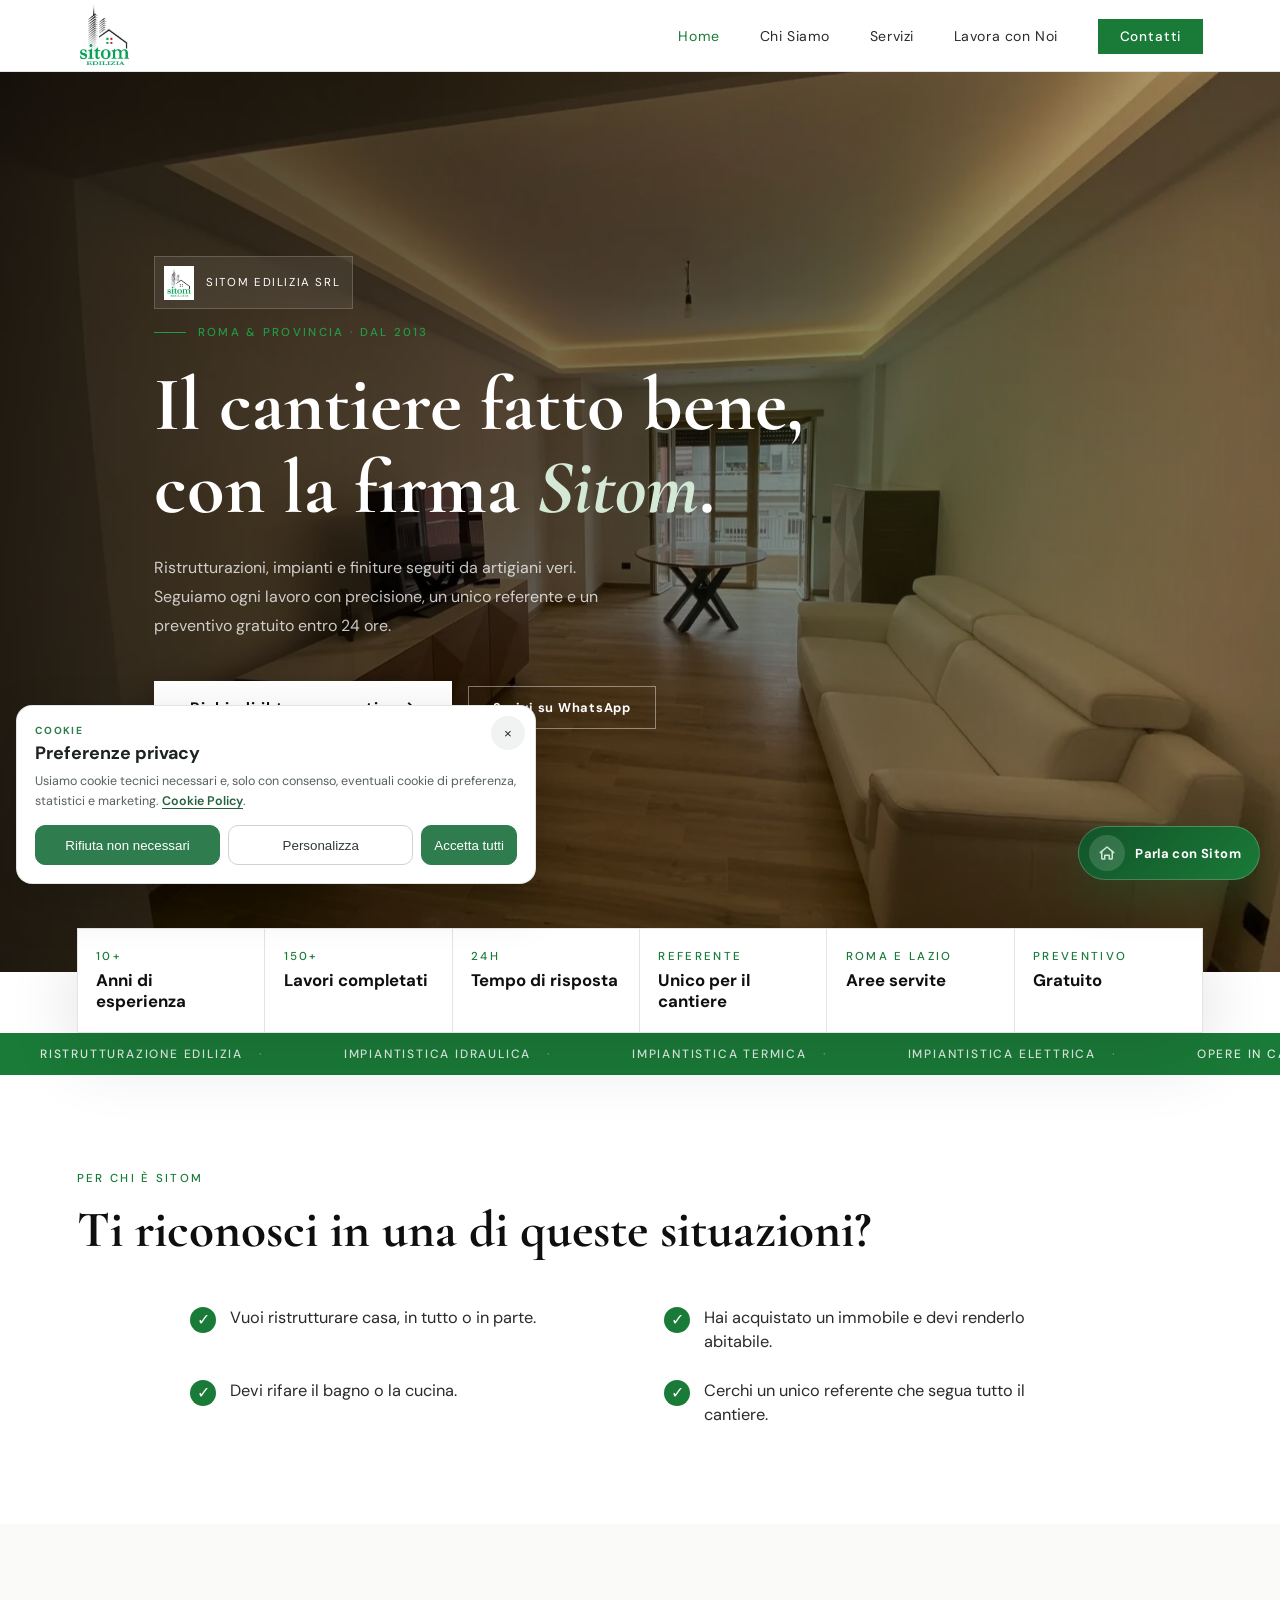
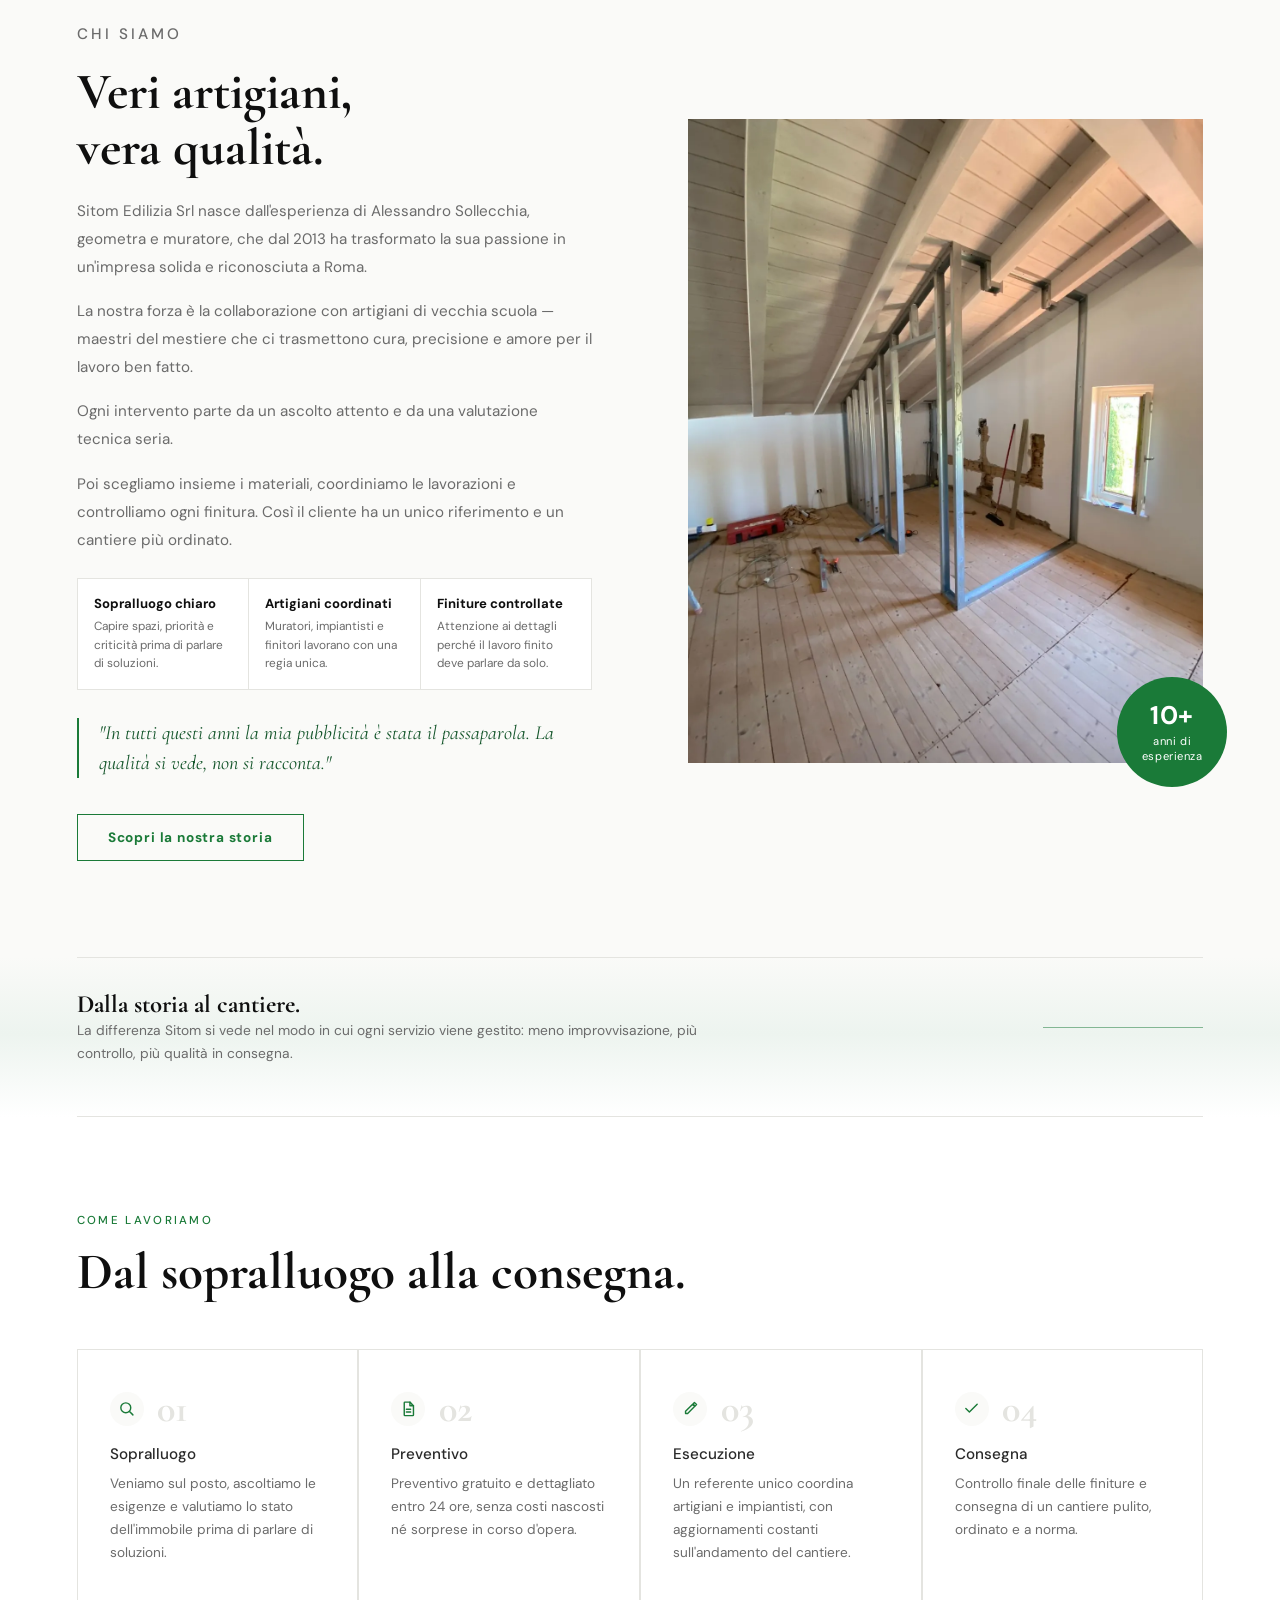
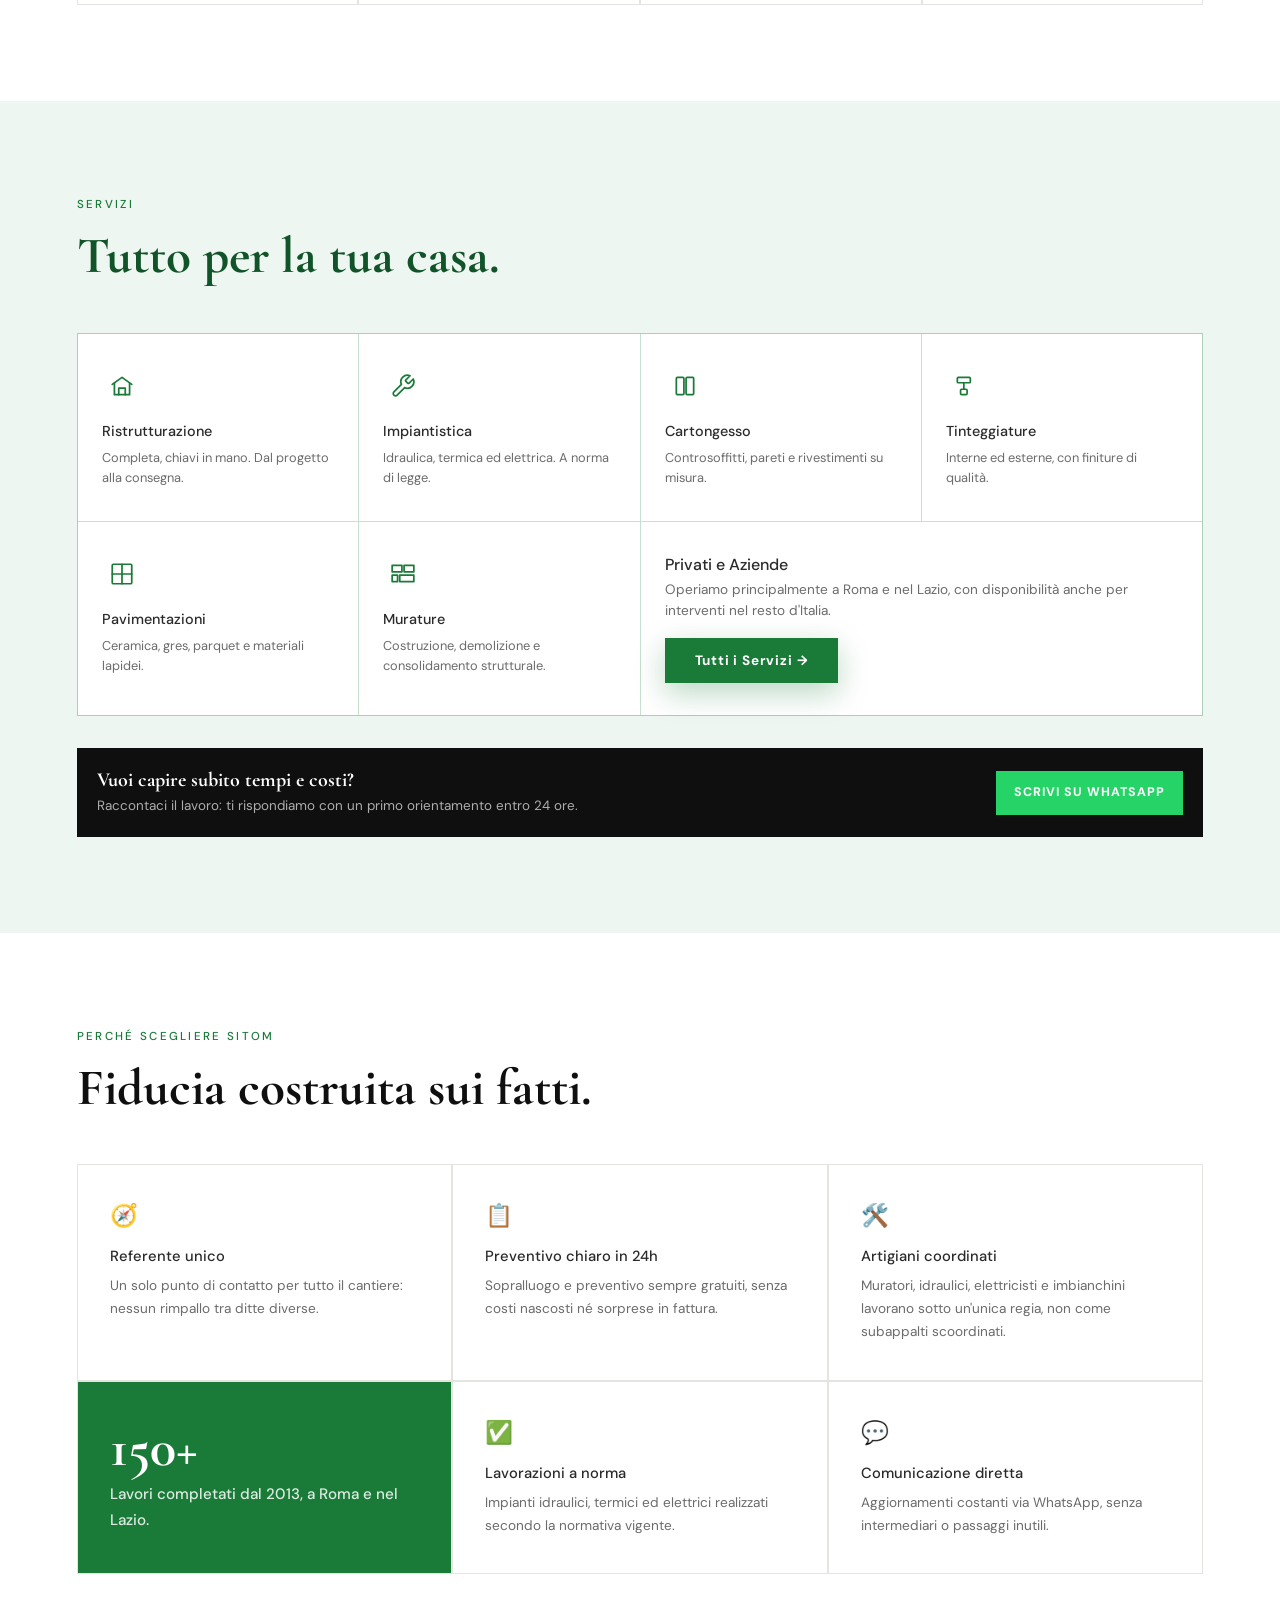
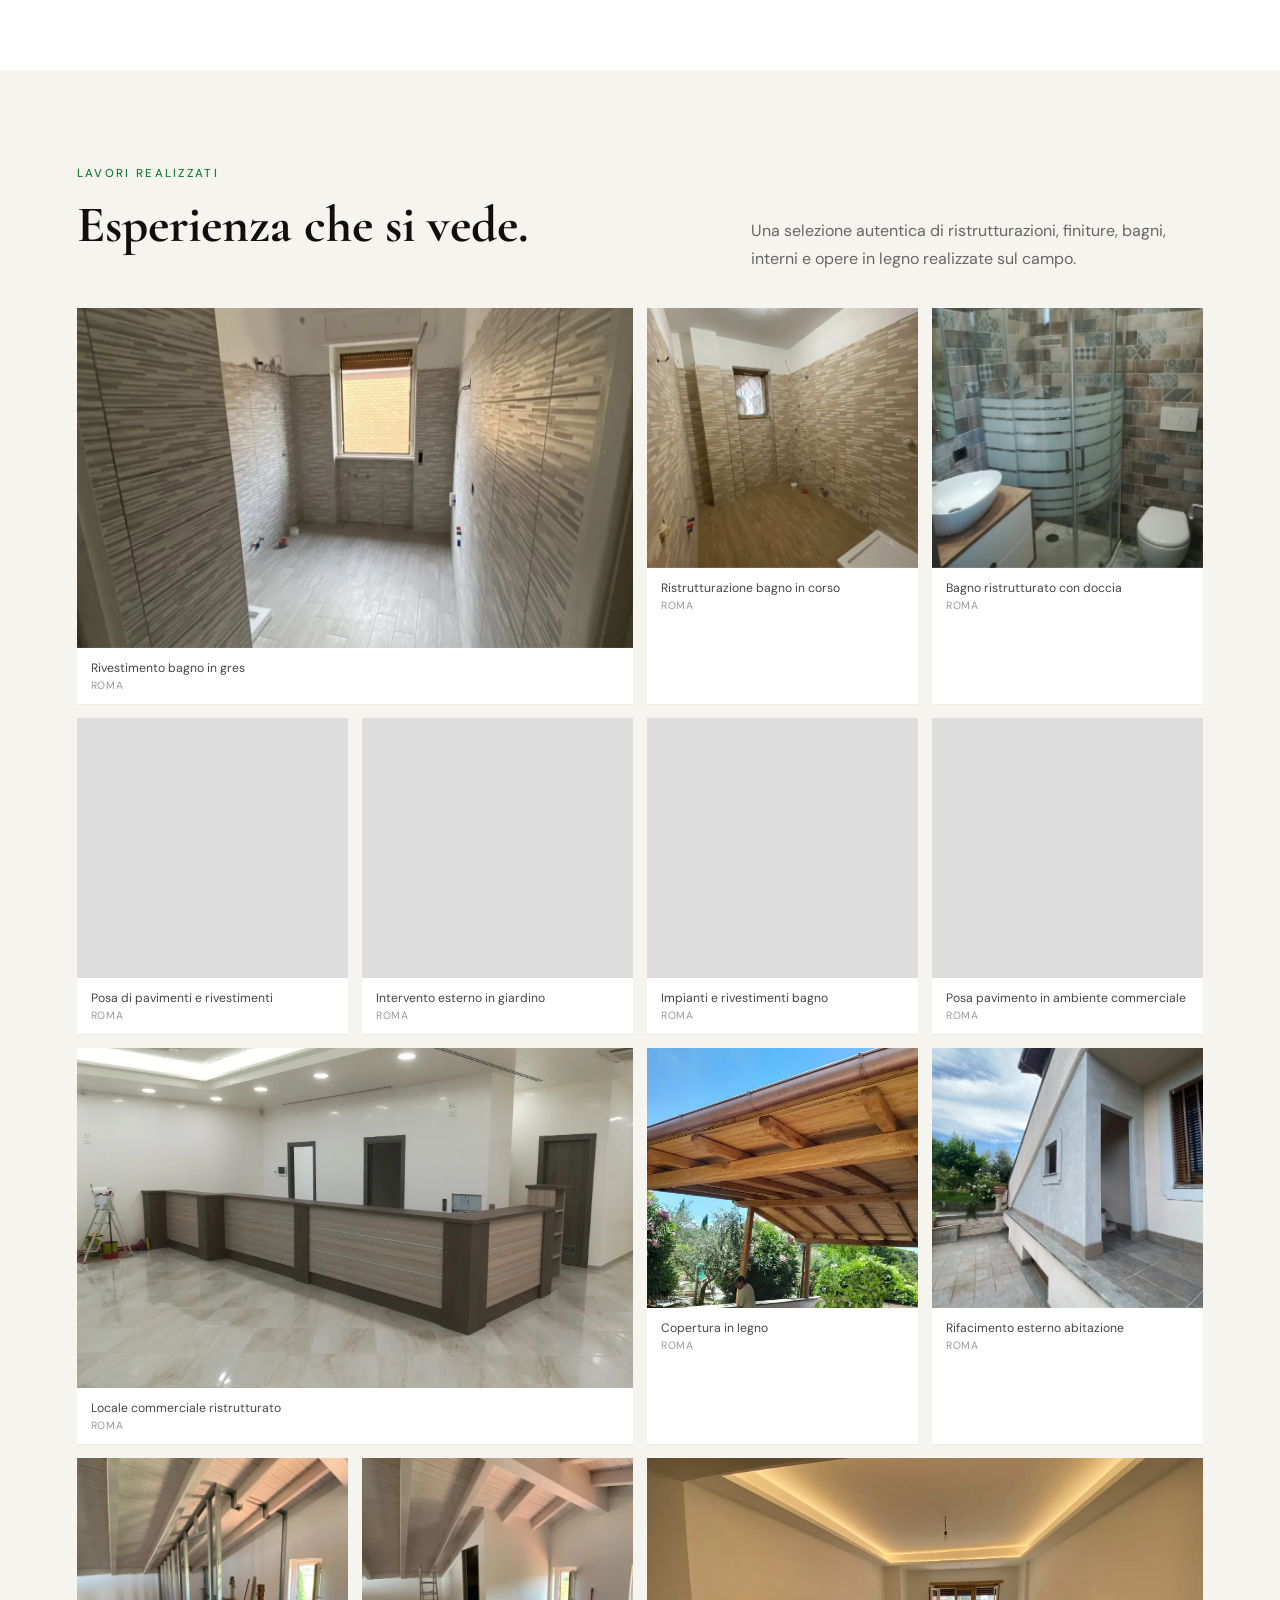
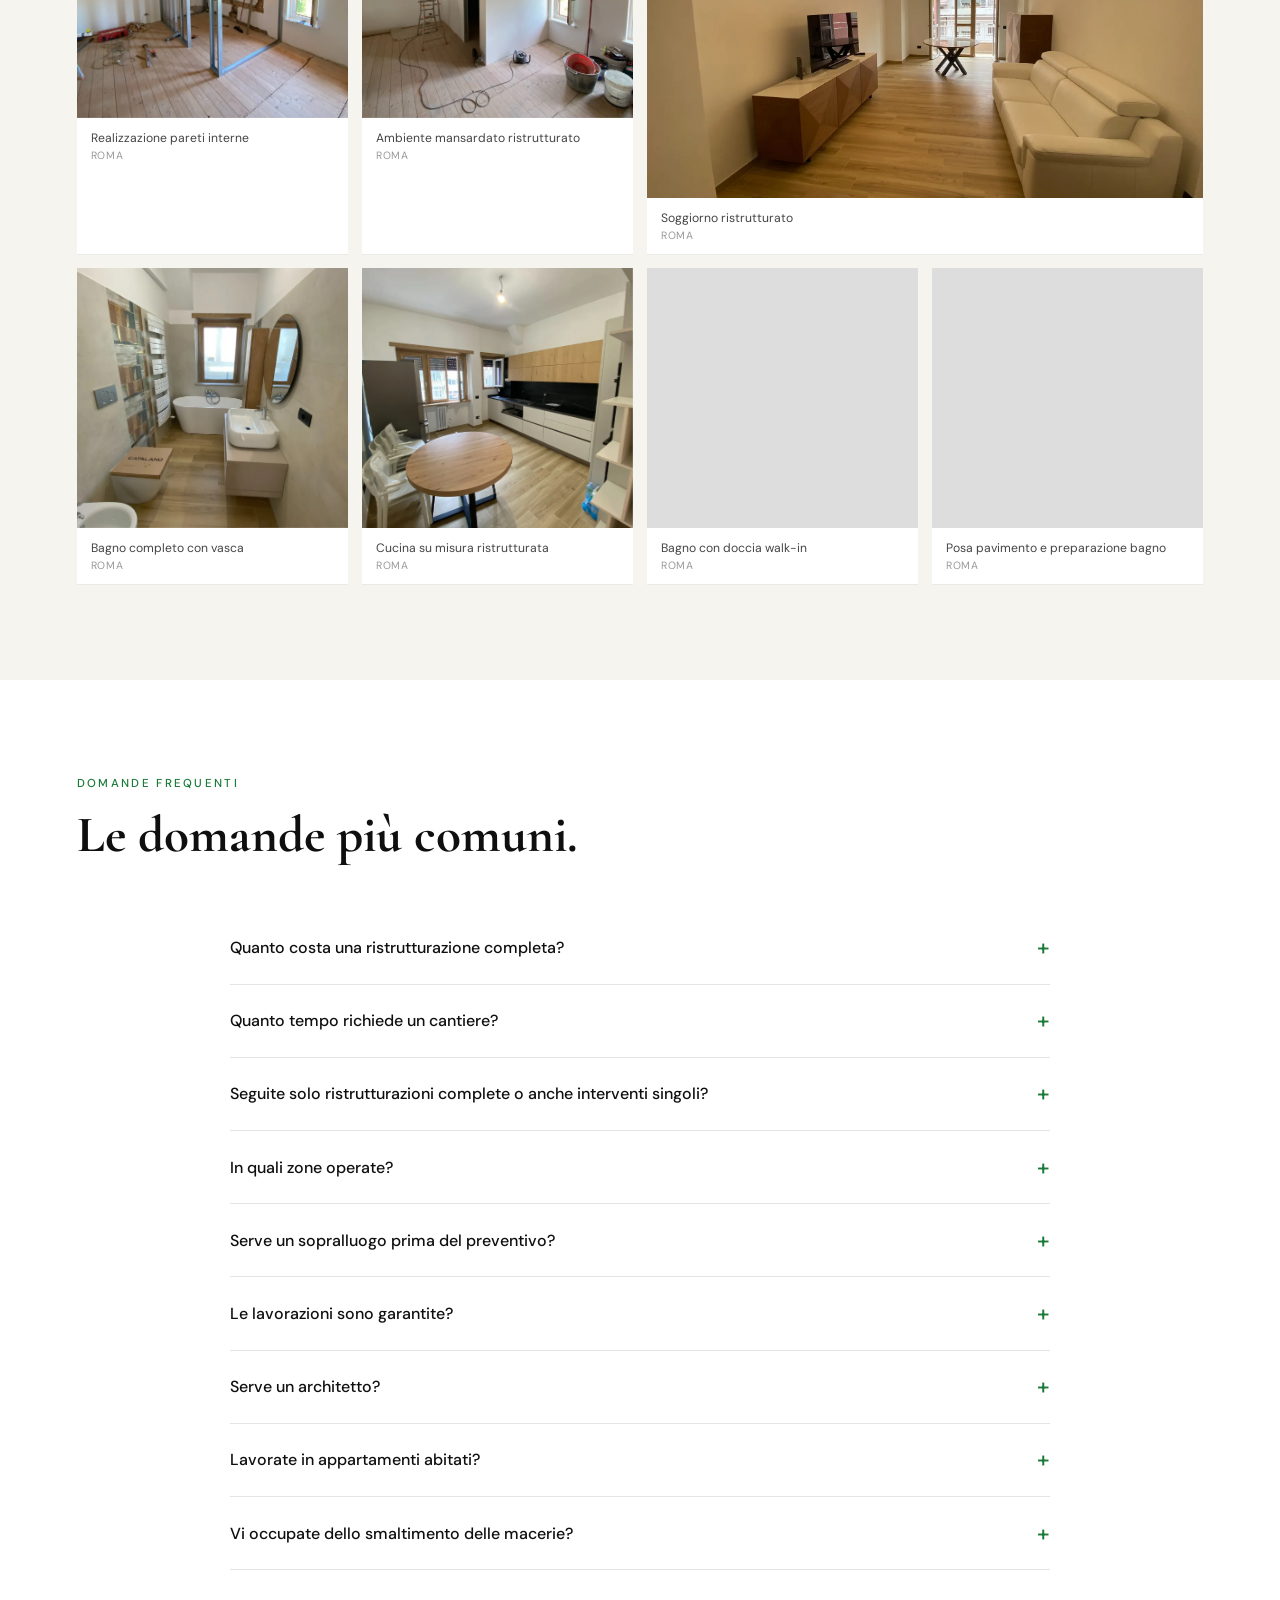
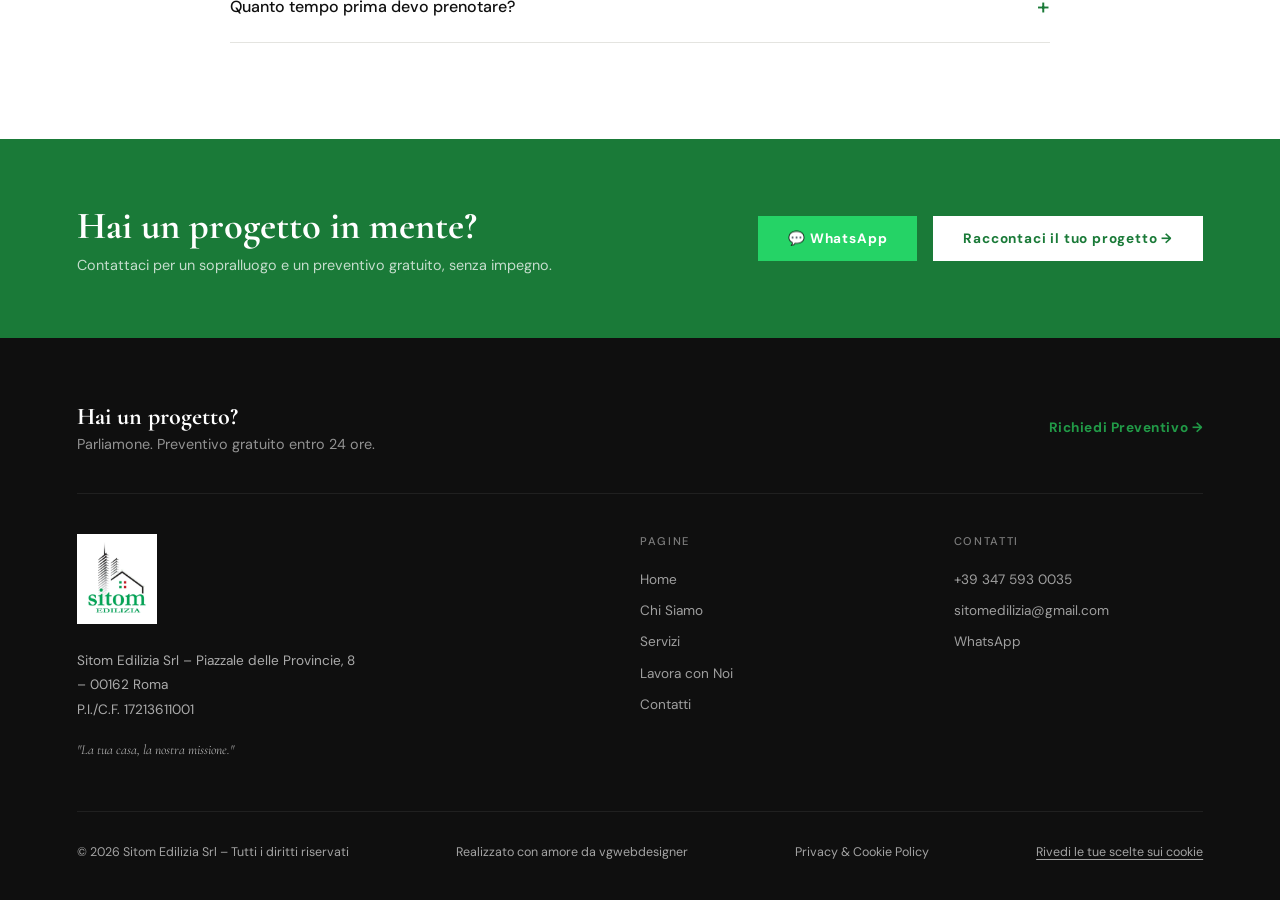
==== commit 7e77f979: "Fix titoli troppo stretti: rimosso a capo superfluo, allargati i contenitori hero" ====
--- a/index.html
+++ b/index.html
@@ -101,7 +101,7 @@
     }
     .hero-content {
       position: relative; z-index: 2;
-      padding: 0 6vw; max-width: 720px;
+      padding: 0 6vw; max-width: 820px;
     }
     .hero-eyebrow {
       font-size: 0.72rem; letter-spacing: 0.2em; text-transform: uppercase;
@@ -240,6 +240,7 @@
 
     /* METODO */
     .metodo{background:var(--white)}
+    .metodo .section-title{max-width:900px}
     .metodo-grid{display:grid;grid-template-columns:repeat(4,1fr);gap:2px;background:var(--line);margin-top:3rem;border:1px solid var(--line)}
     .metodo-card{background:#fff;padding:2.5rem 2rem;transition:transform .2s ease,box-shadow .2s ease}
     .metodo-card:hover{transform:translateY(-4px);box-shadow:0 18px 40px rgba(15,15,15,.08)}
@@ -251,12 +252,14 @@
 
     /* PER CHI E' SITOM */
     .per-chi{background:var(--white)}
+    .per-chi .section-title{max-width:900px}
     .per-chi-list{display:grid;grid-template-columns:repeat(2,1fr);gap:1.5rem 3rem;max-width:900px;margin:3rem auto 0}
     .per-chi-item{display:flex;align-items:flex-start;gap:.85rem;font-size:1.02rem;color:var(--text);line-height:1.5}
     .per-chi-check{width:26px;height:26px;border-radius:50%;background:var(--green);color:#fff;display:flex;align-items:center;justify-content:center;flex-shrink:0;margin-top:.1rem}
 
     /* PERCHE SITOM */
     .perche{background:var(--white)}
+    .perche .section-title{max-width:900px}
     .perche-grid{display:grid;grid-template-columns:repeat(3,1fr);gap:2px;background:var(--line);margin-top:3rem;border:1px solid var(--line)}
     .perche-card{background:#fff;padding:2.25rem 2rem;transition:transform .2s ease,box-shadow .2s ease}
     .perche-card:not(.is-stat):hover{transform:translateY(-4px);box-shadow:0 18px 40px rgba(15,15,15,.08)}
@@ -269,6 +272,7 @@
 
     /* FAQ */
     .faq{background:var(--white)}
+    .faq .section-title{max-width:900px}
     .faq-list{max-width:820px;margin:3rem auto 0}
     .faq-item{border-bottom:1px solid var(--line)}
     .faq-item summary{padding:1.35rem 0;font-weight:500;font-size:1rem;cursor:pointer;display:flex;justify-content:space-between;align-items:center;gap:1rem;list-style:none;color:var(--black);transition:color .2s}
@@ -544,7 +548,7 @@
 <!-- PER CHI E' SITOM -->
 <section class="per-chi">
   <p class="section-tag">Per Chi è Sitom</p>
-  <h2 class="section-title">Ti riconosci in<br/>una di queste situazioni?</h2>
+  <h2 class="section-title">Ti riconosci in una di queste situazioni?</h2>
   <div class="per-chi-list">
     <div class="per-chi-item"><span class="per-chi-check">✓</span><span>Vuoi ristrutturare casa, in tutto o in parte.</span></div>
     <div class="per-chi-item"><span class="per-chi-check">✓</span><span>Hai acquistato un immobile e devi renderlo abitabile.</span></div>
@@ -589,7 +593,7 @@
 <!-- METODO -->
 <section class="metodo">
   <p class="section-tag">Come Lavoriamo</p>
-  <h2 class="section-title">Dal sopralluogo<br/>alla consegna.</h2>
+  <h2 class="section-title">Dal sopralluogo alla consegna.</h2>
   <div class="metodo-grid">
     <div class="metodo-card">
       <div class="metodo-top">
@@ -681,7 +685,7 @@
 <!-- PERCHE SITOM -->
 <section class="perche">
   <p class="section-tag">Perché Scegliere Sitom</p>
-  <h2 class="section-title">Fiducia costruita<br/>sui fatti.</h2>
+  <h2 class="section-title">Fiducia costruita sui fatti.</h2>
   <div class="perche-grid">
     <div class="perche-card">
       <div class="perche-icon">🧭</div>
@@ -743,7 +747,7 @@
 <!-- FAQ -->
 <section class="faq">
   <p class="section-tag">Domande Frequenti</p>
-  <h2 class="section-title">Le domande<br/>più comuni.</h2>
+  <h2 class="section-title">Le domande più comuni.</h2>
   <div class="faq-list">
     <details class="faq-item">
       <summary>Quanto costa una ristrutturazione completa?</summary>
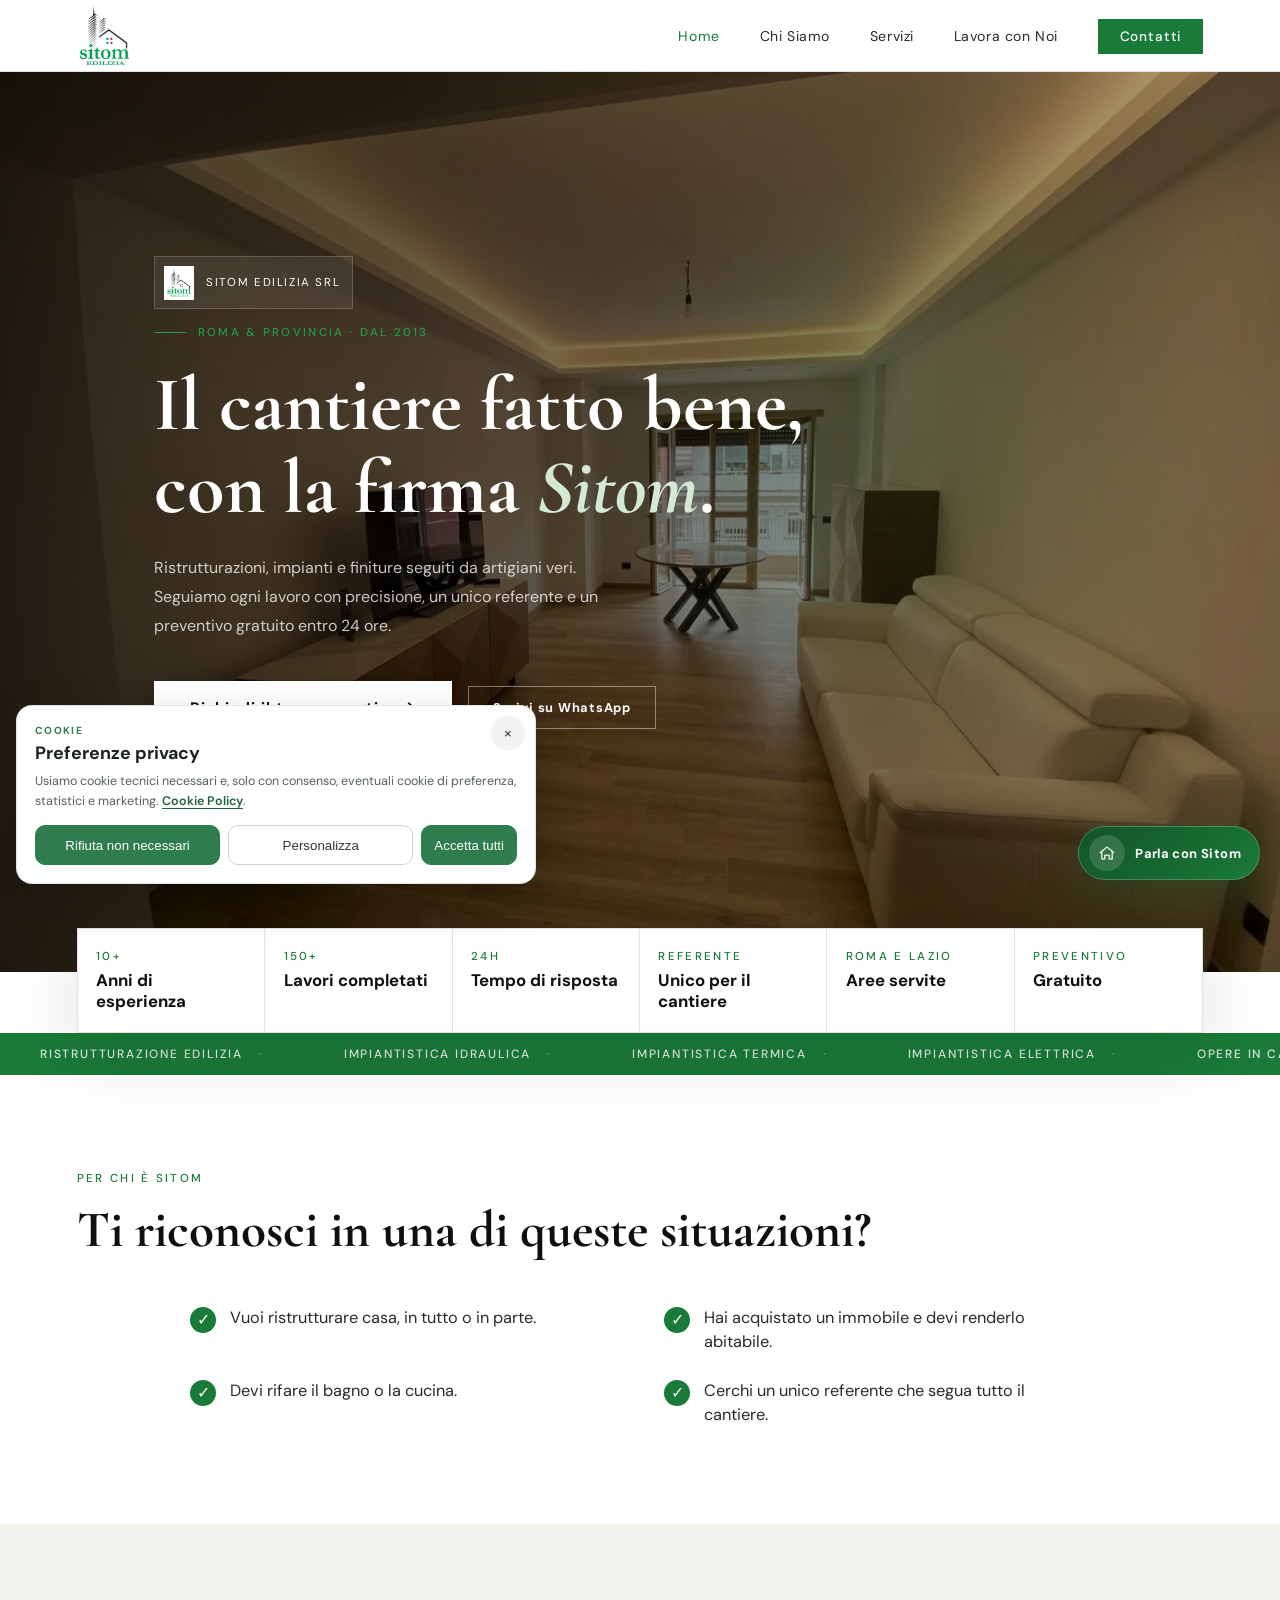
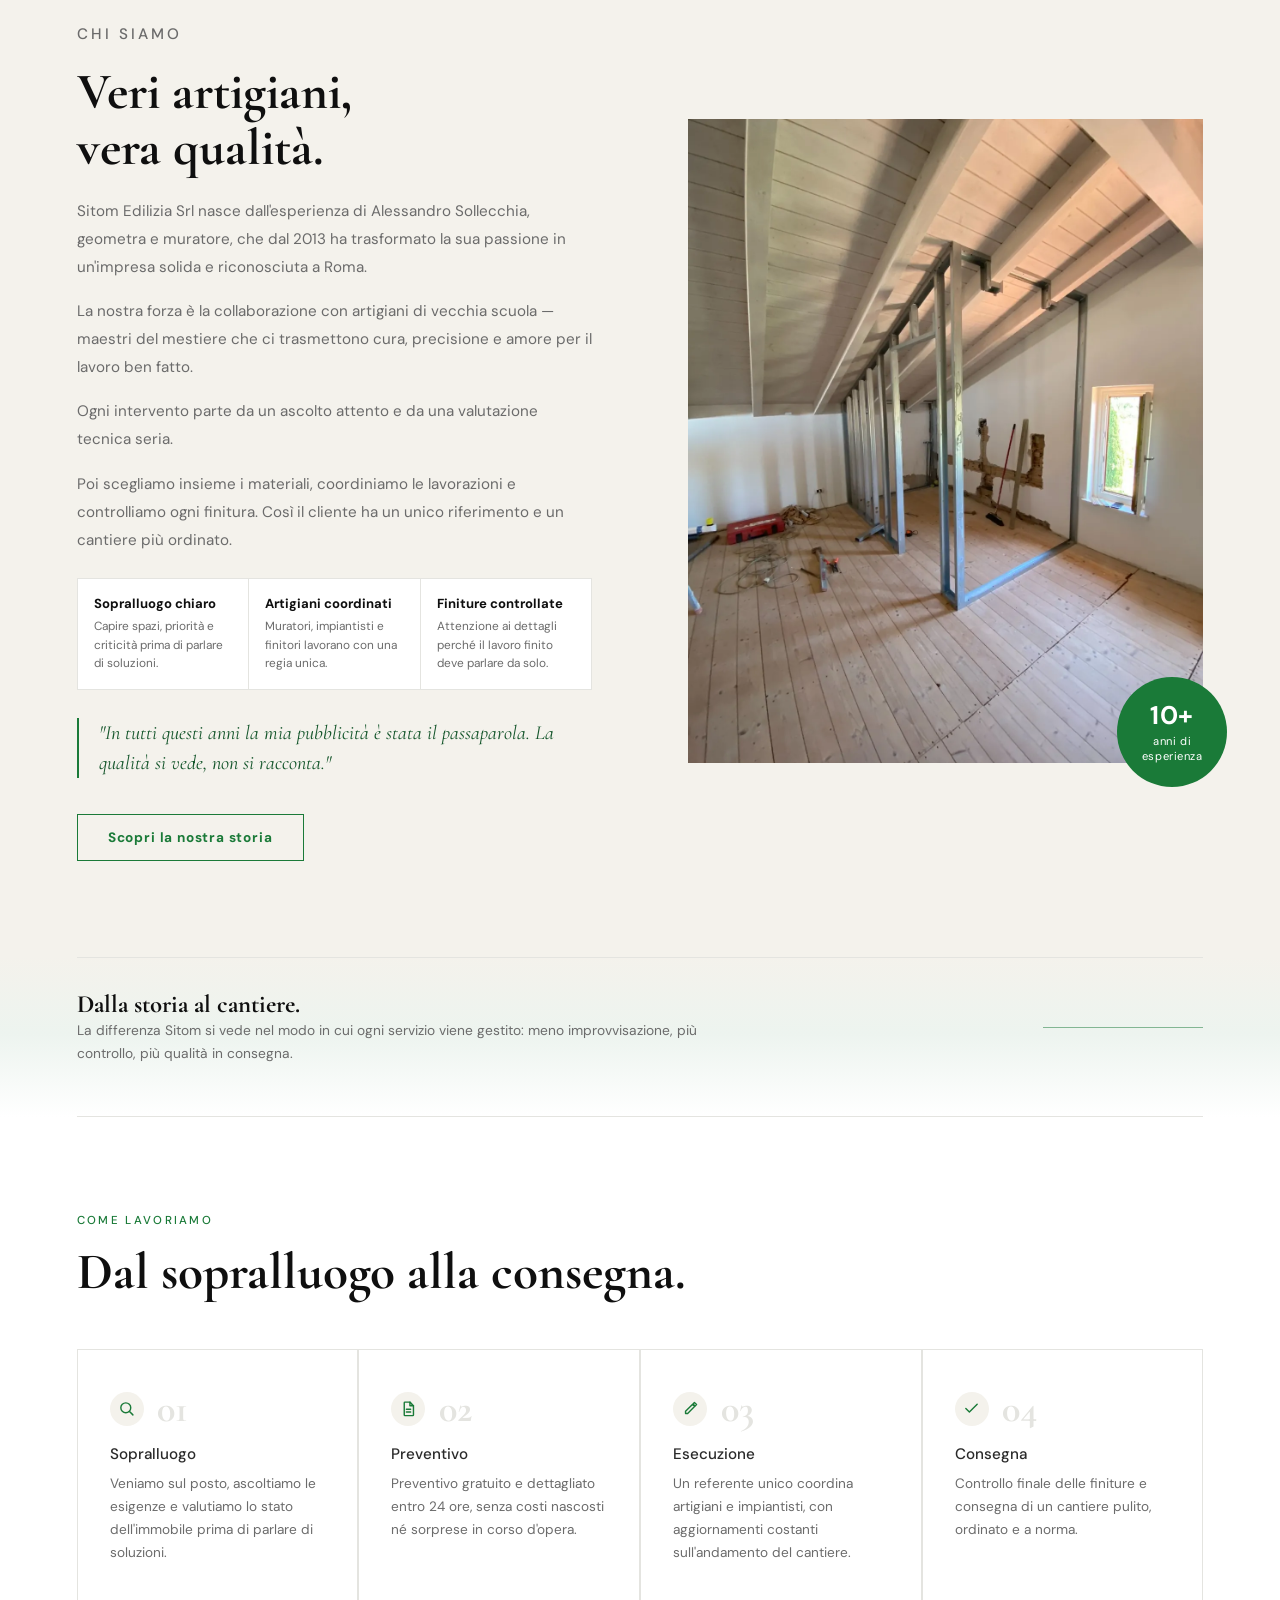
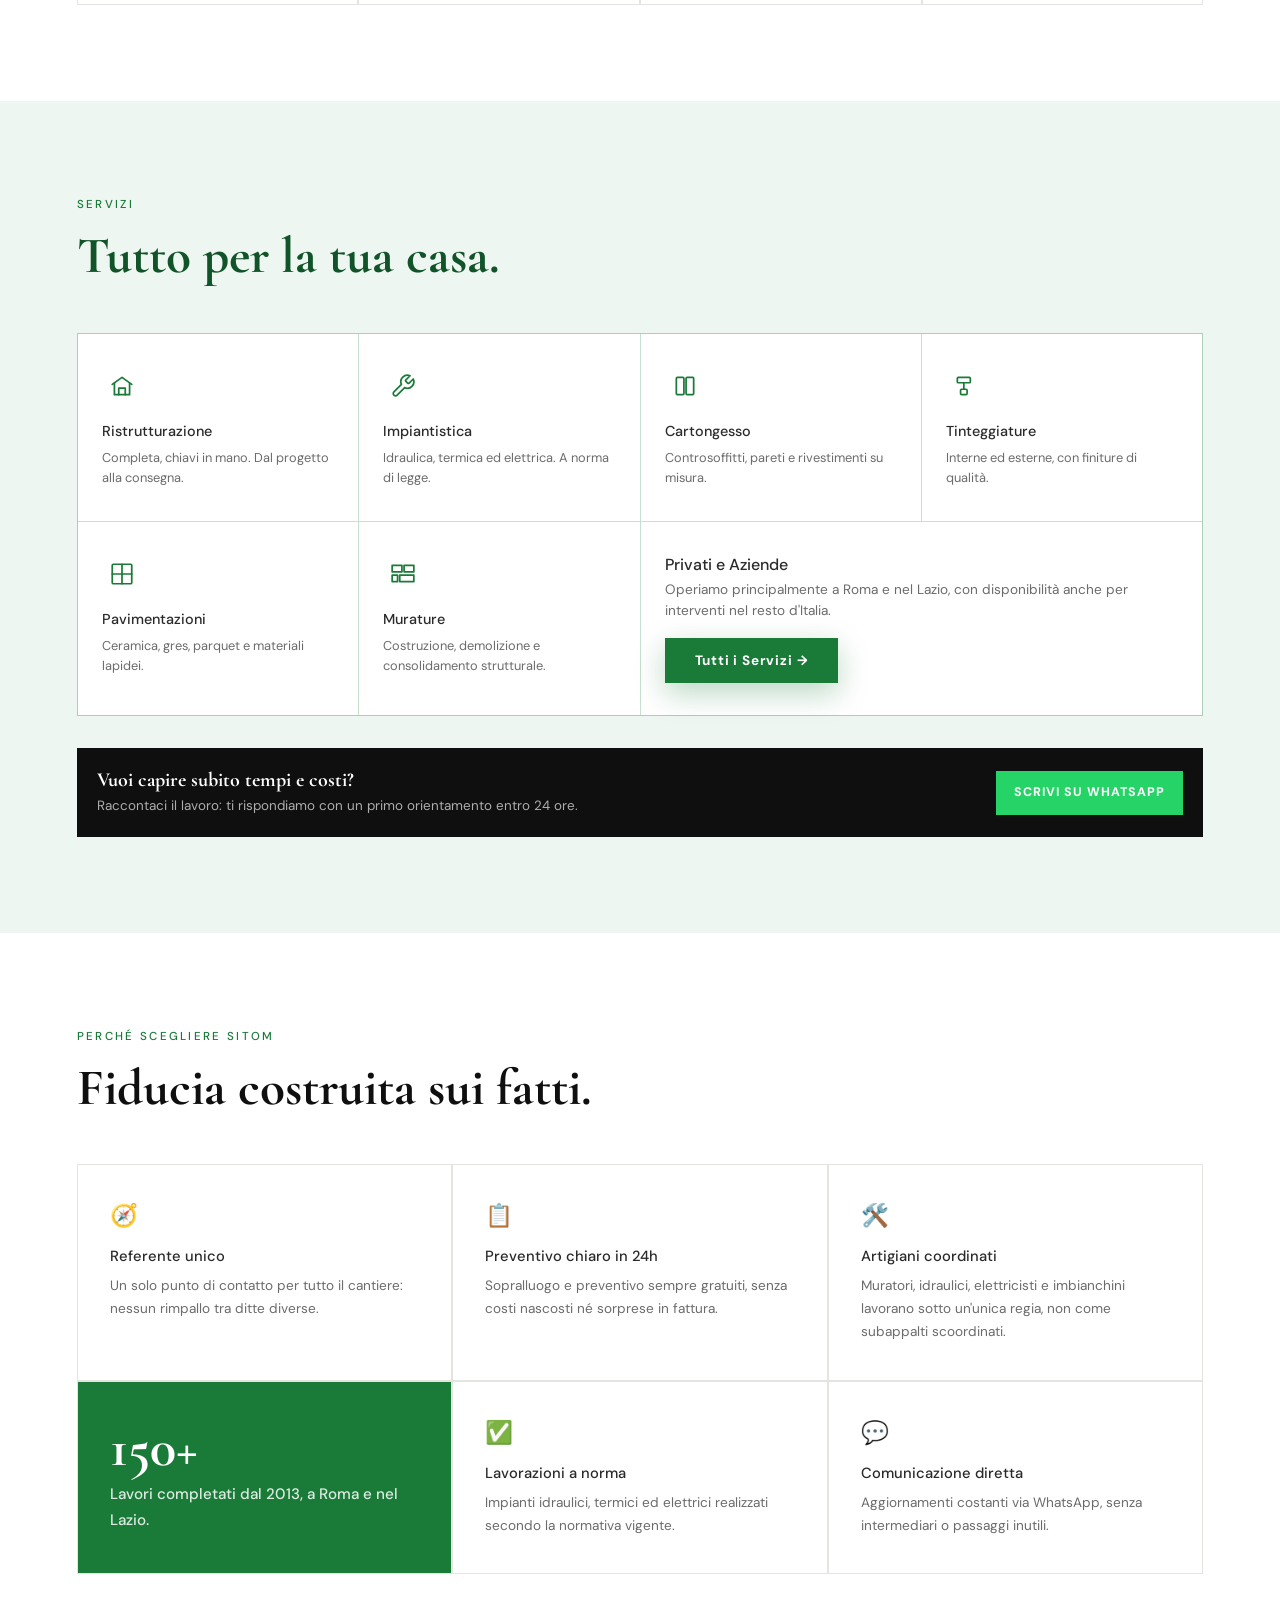
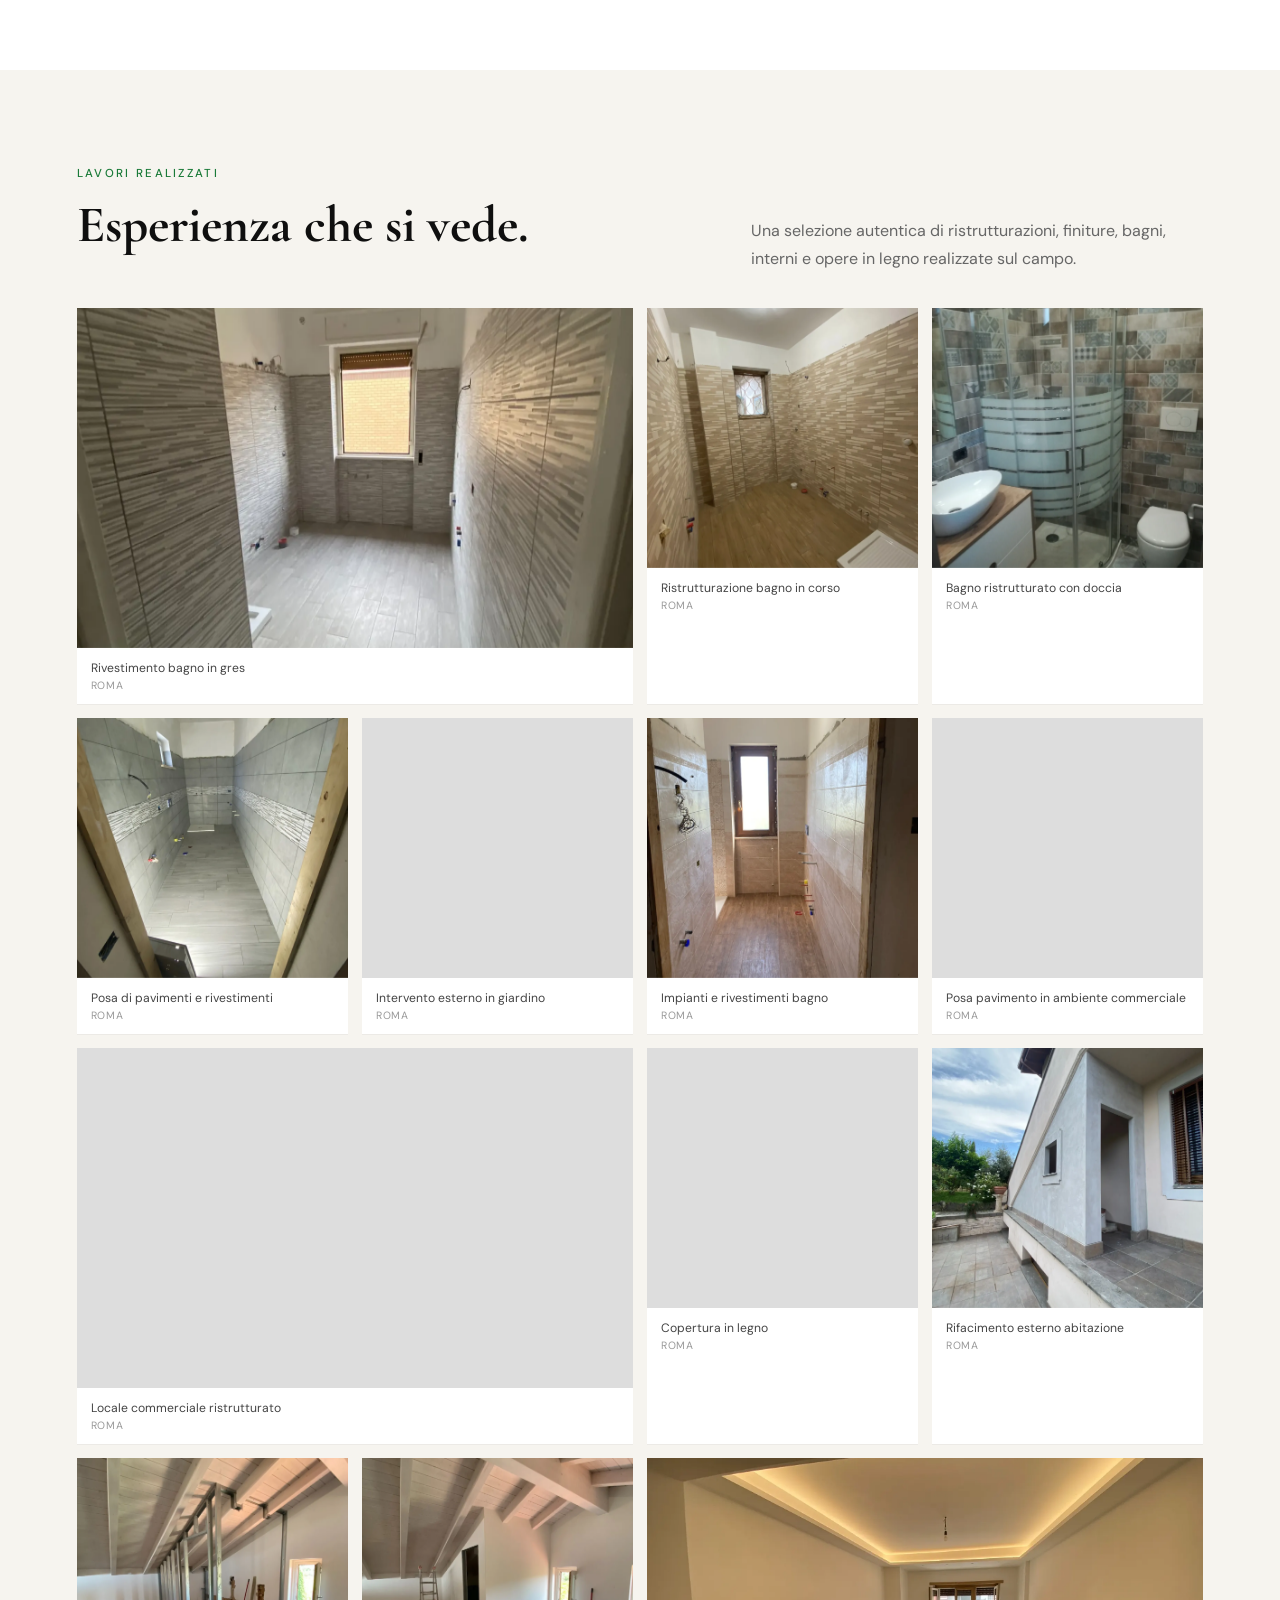
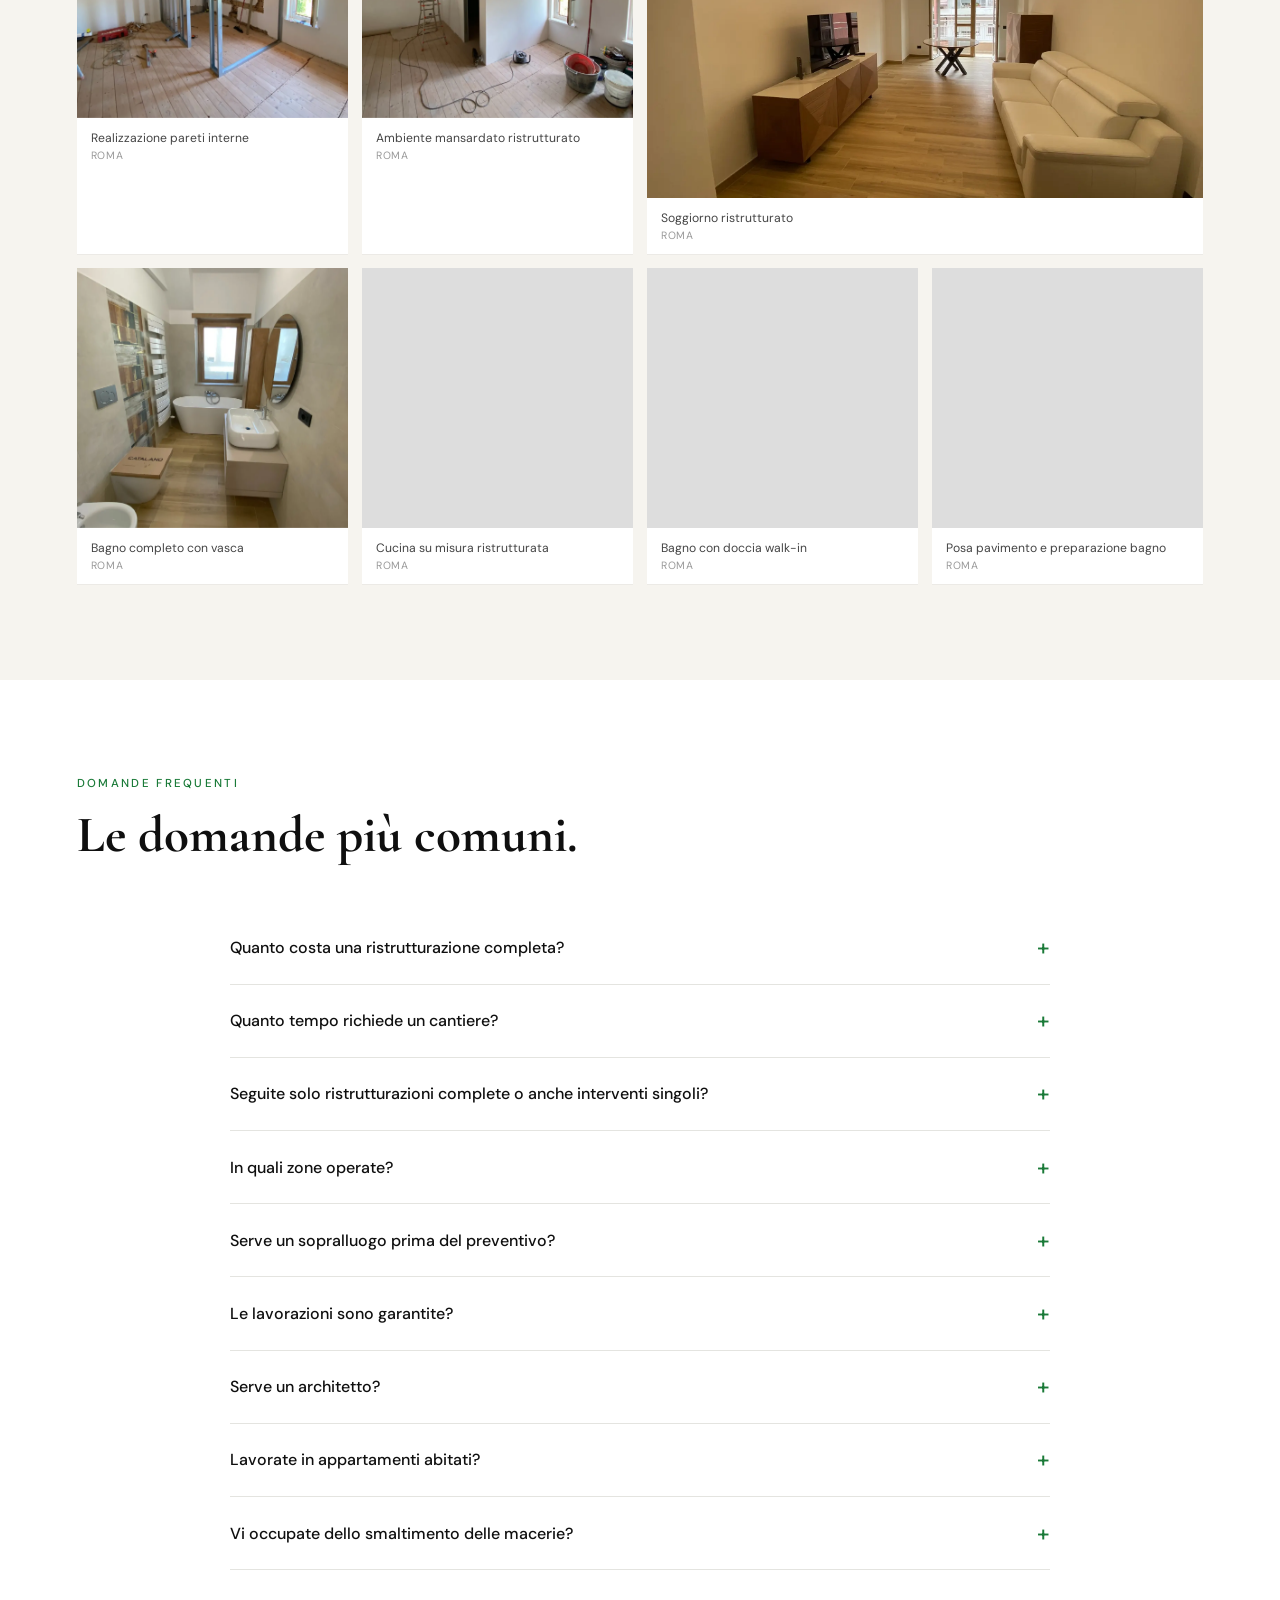
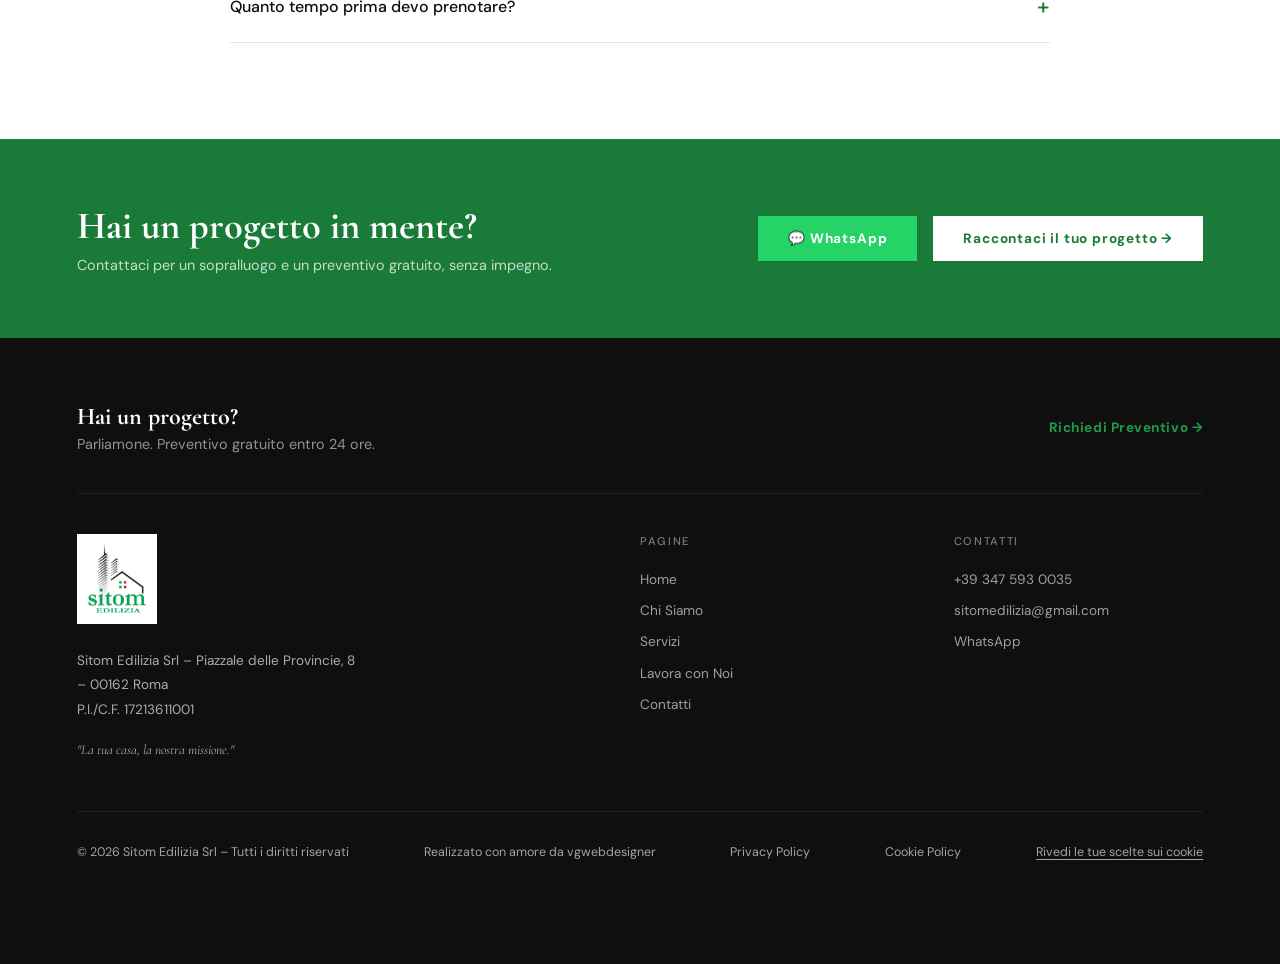
==== commit 52229ba6: "Fix bug: menu hamburger, sovrapposizione footer, kicker, IVA blu, form, privacy/cookie separate" ====
--- a/index.html
+++ b/index.html
@@ -4,6 +4,7 @@
 <head>
   <meta charset="UTF-8"/>
   <meta name="viewport" content="width=device-width, initial-scale=1.0"/>
+  <meta name="format-detection" content="telephone=no"/>
   <title>Sitom Edilizia Srl – Roma | Ristrutturazioni e Impiantistica</title>
   <meta name="description" content="Sitom Edilizia Srl realizza ristrutturazioni complete, impianti, cartongesso, tinteggiature e finiture a Roma e provincia. Preventivo gratuito entro 24 ore."/>
     <meta name="robots" content="index,follow"/>
@@ -37,7 +38,7 @@
       --text: #2a2a2a;
       --gray: #6b6b6b;
       --line: #e4e4e0;
-      --bg: #fafaf8;
+      --bg: #f4f2ec;
       --white: #ffffff;
     }
     *, *::before, *::after { box-sizing: border-box; margin: 0; padding: 0; }
@@ -311,7 +312,7 @@
     .cta-strip p { color: rgba(255,255,255,0.75); font-size: 0.9rem; margin-top: 0.4rem; }
 
     /* FOOTER */
-    footer { background: #0f0f0f; color: rgba(255,255,255,0.62); padding: 4rem 6vw 2.5rem; }
+    footer { background: #0f0f0f; color: rgba(255,255,255,0.62); padding: 4rem 6vw 6.5rem; }
     .footer-cta { display:flex; align-items:center; justify-content:space-between; gap:1.5rem; flex-wrap:wrap; padding-bottom:2.5rem; margin-bottom:2.5rem; border-bottom:1px solid rgba(255,255,255,0.07); }
     .footer-cta strong { font-family:'Cormorant Garamond',serif; font-size:1.5rem; color:#fff; font-weight:700; }
     .footer-cta span { color:rgba(255,255,255,0.55); font-size:0.9rem; display:block; margin-top:.25rem; }
@@ -498,7 +499,7 @@
     <div class="hero-brand-mark"><img src="assets/logo-sitom.webp" alt="Sitom Edilizia"/><span>Sitom Edilizia Srl</span></div>
     <div class="hero-eyebrow">Roma &amp; Provincia · Dal 2013</div>
     <h1 class="hero-title">
-      Il cantiere fatto bene,<br/>con la firma <em>Sitom</em>.
+      Il cantiere fatto bene, con la firma <em>Sitom</em>.
     </h1>
     <p class="hero-sub">
       Ristrutturazioni, impianti e finiture seguiti da artigiani veri.
@@ -836,16 +837,10 @@
   </div>
   <div class="footer-bottom">
     <span>© 2026 Sitom Edilizia Srl – Tutti i diritti riservati</span><span>Realizzato con amore da <a href="https://msha.ke/vgwebdesigner/" target="_blank" rel="noopener">vgwebdesigner</a></span>
-    <span><a href="privacy-cookie.html">Privacy &amp; Cookie Policy</a></span>
+    <span><a href="privacy-cookie.html">Privacy Policy</a></span><span><a href="cookie-policy.html">Cookie Policy</a></span>
   <span><button type="button" class="cc-footer-link" data-cookie-consent-open>Rivedi le tue scelte sui cookie</button></span></div>
 </footer>
 
-<script>
-  const ham = document.getElementById('ham');
-  const mob = document.getElementById('mobileMenu');
-  ham.addEventListener('click', () => mob.classList.toggle('open'));
-  document.querySelectorAll('.mobile-menu a').forEach(a => a.addEventListener('click', () => mob.classList.remove('open')));
-</script>
 <button class="wa-assistant-trigger" type="button" data-wa-assistant-open aria-label="Apri guida WhatsApp per il sopralluogo">
   <span class="wa-assistant-icon" aria-hidden="true"><svg viewBox="0 0 24 24" width="18" height="18" fill="none" stroke="currentColor" stroke-width="2" stroke-linecap="round" stroke-linejoin="round"><path d="M3 11.5 12 4l9 7.5"/><path d="M5 10v9a1 1 0 0 0 1 1h3v-5h6v5h3a1 1 0 0 0 1-1v-9"/></svg></span><span class="wa-assistant-label">Parla con Sitom</span>
 </button>
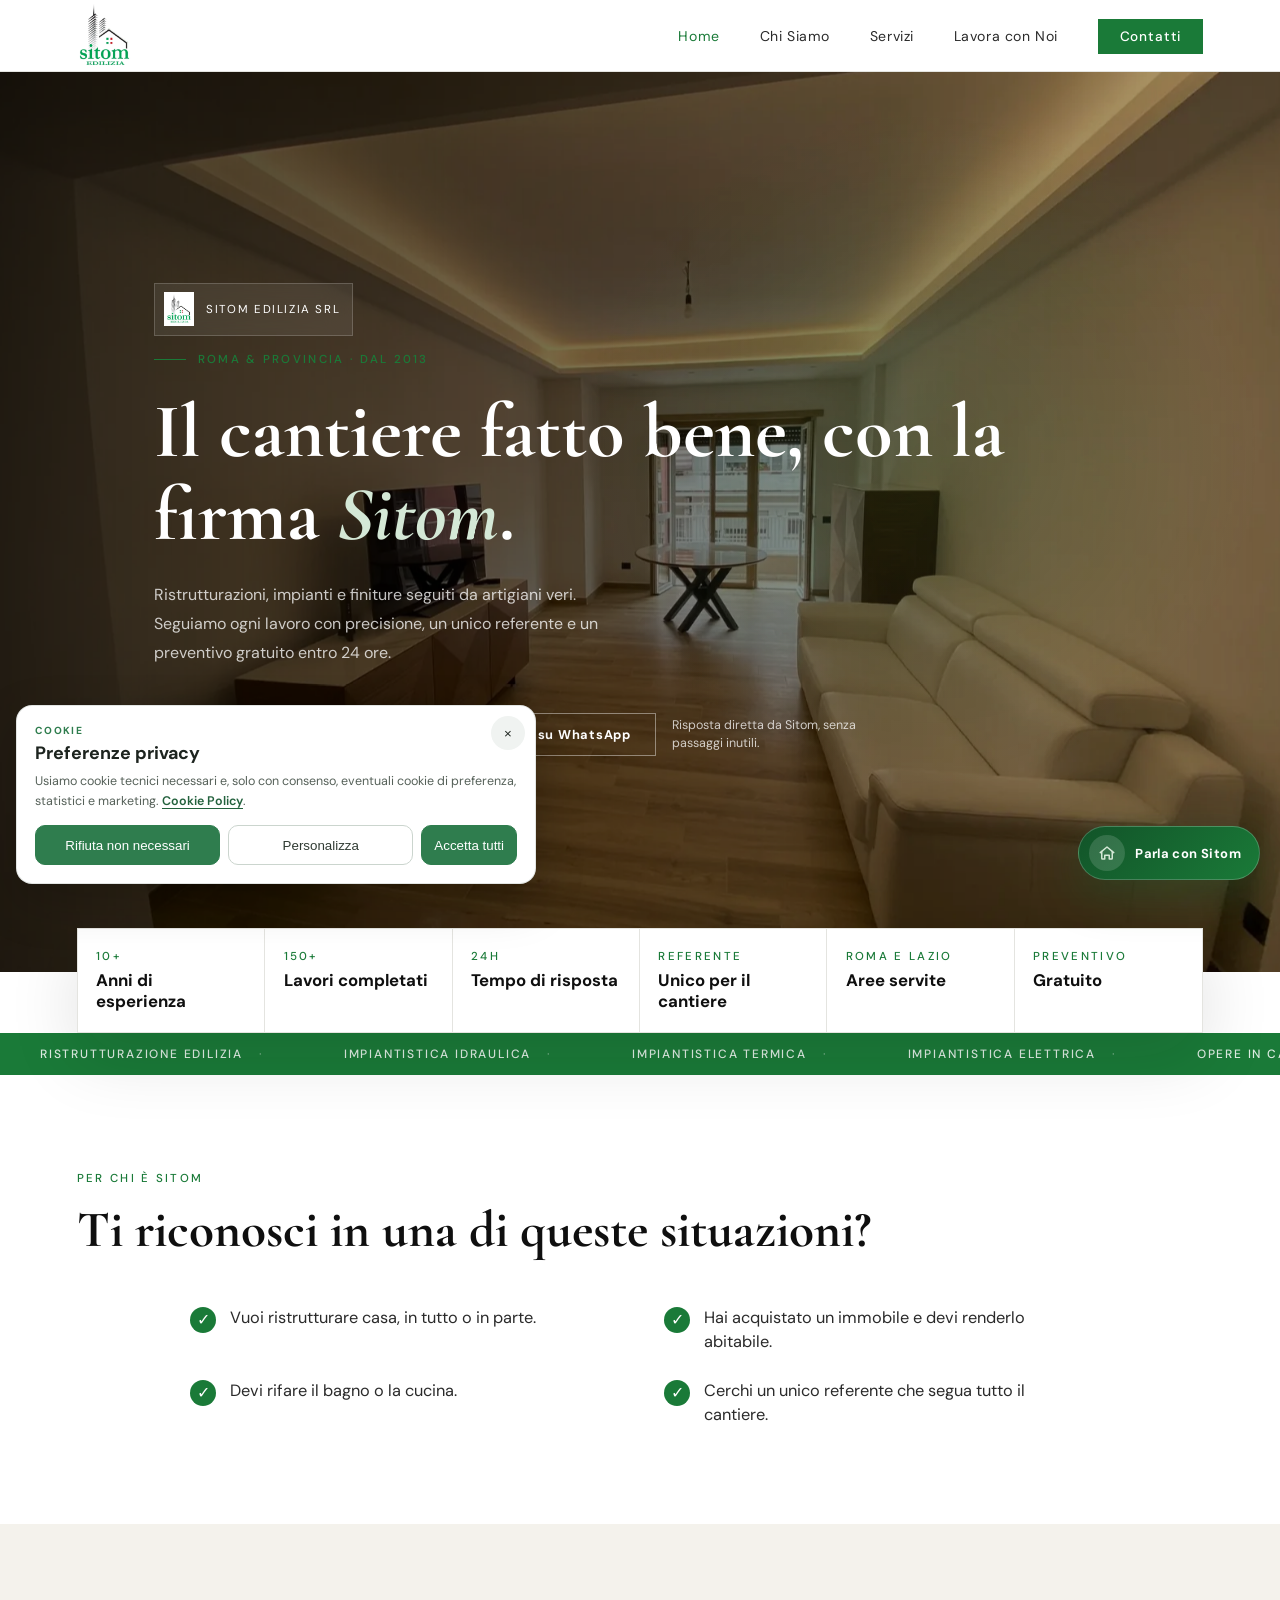
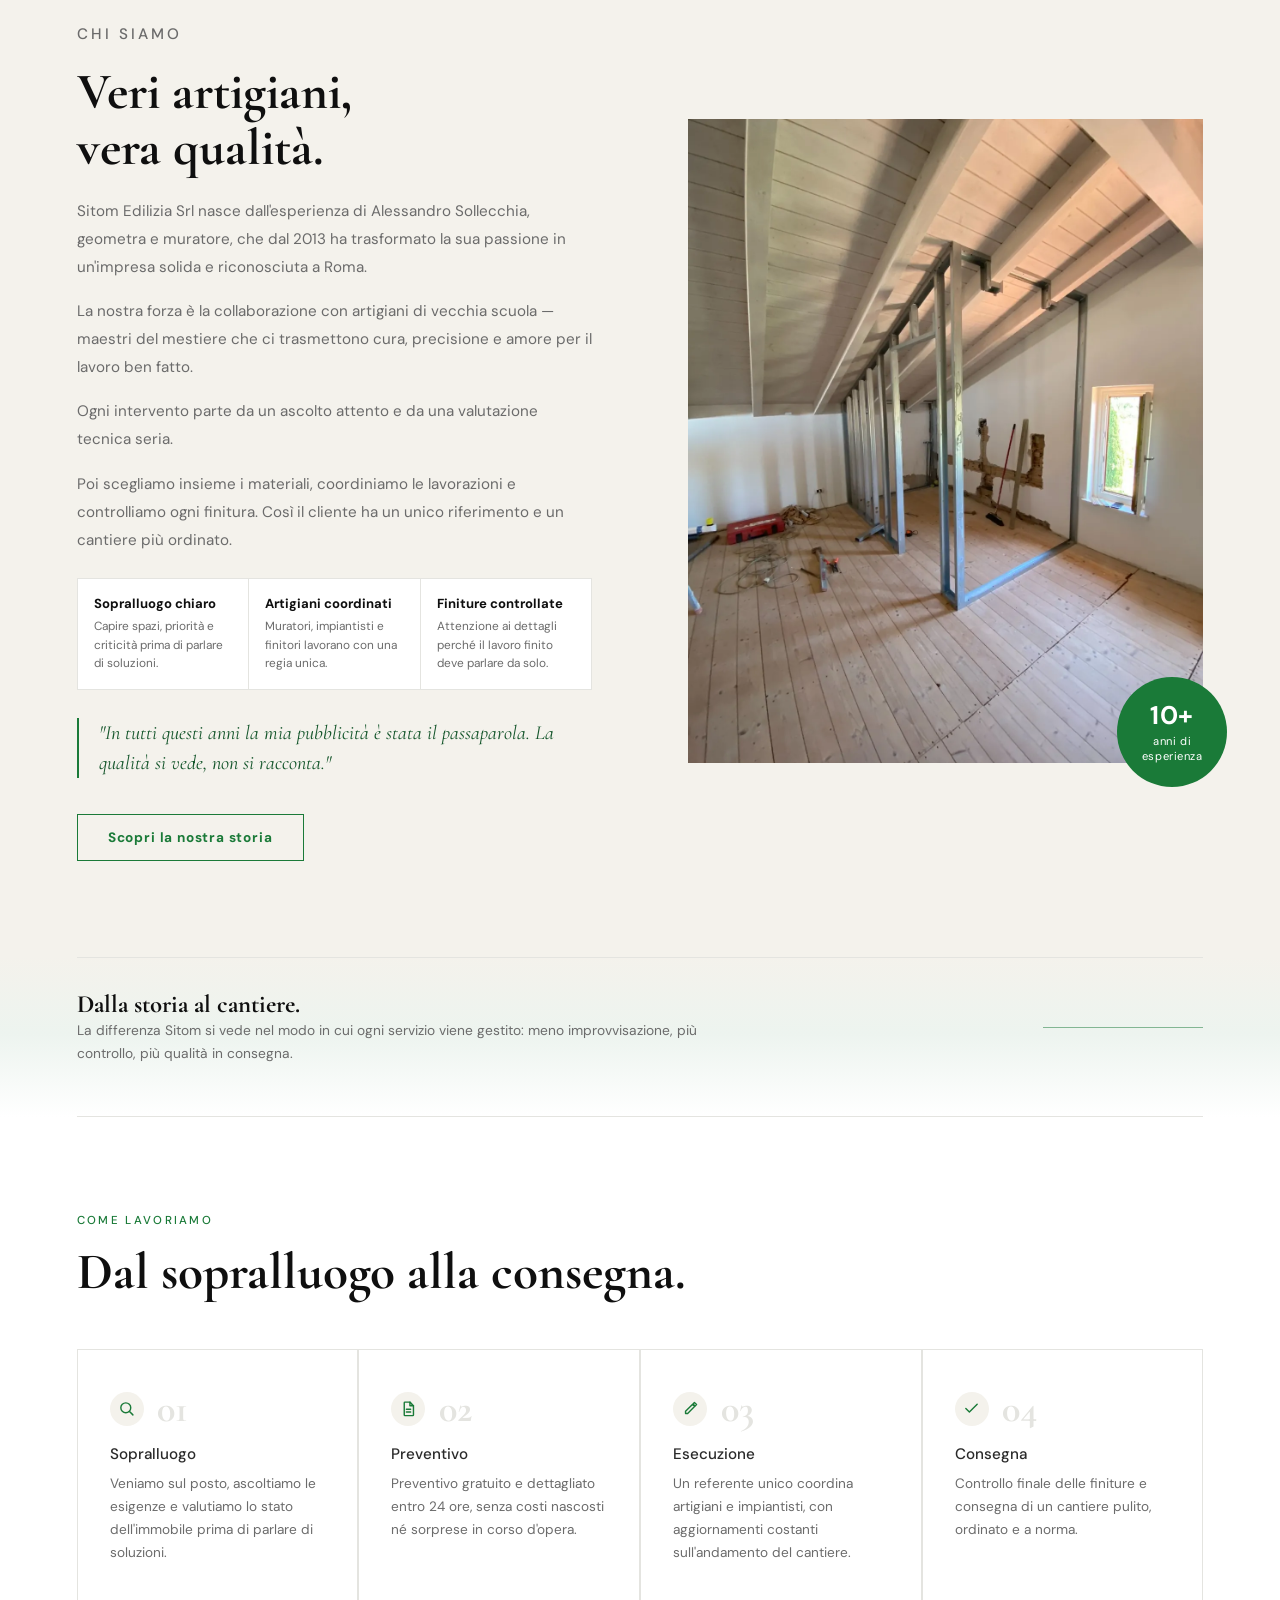
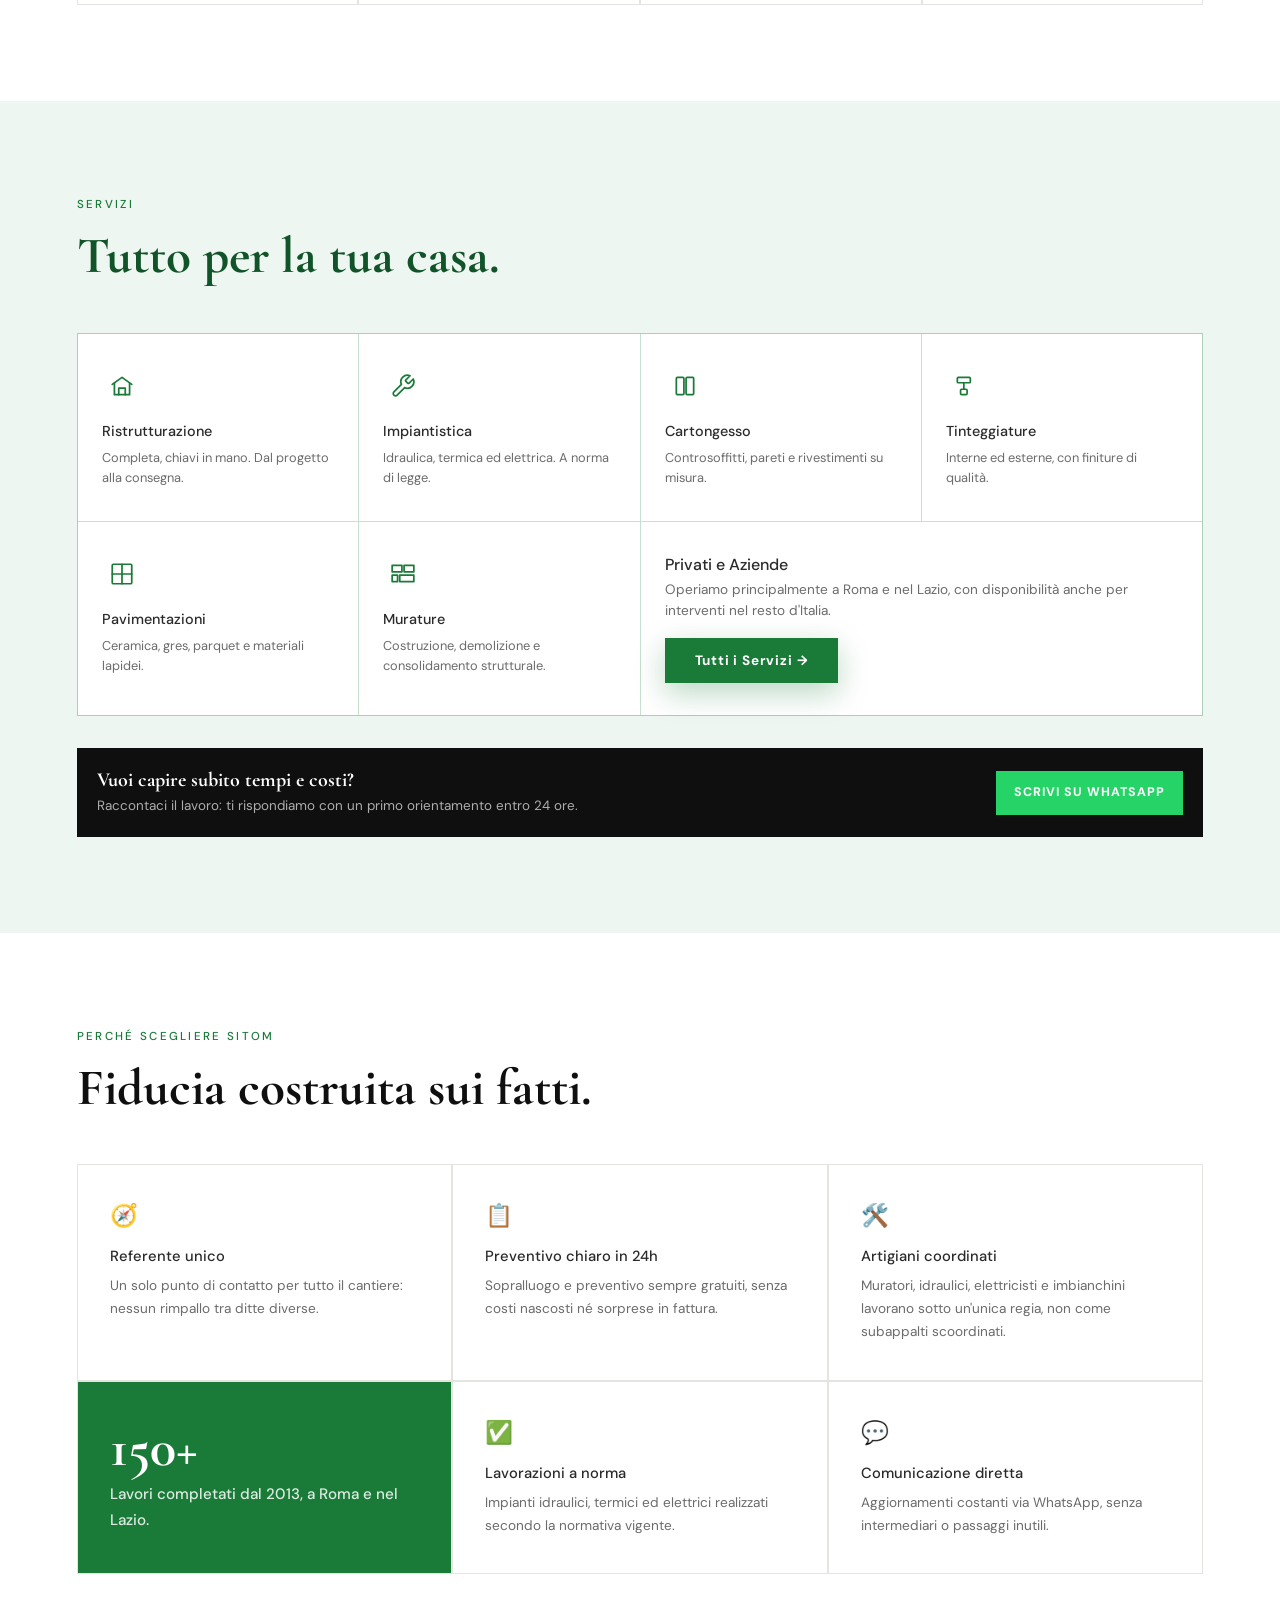
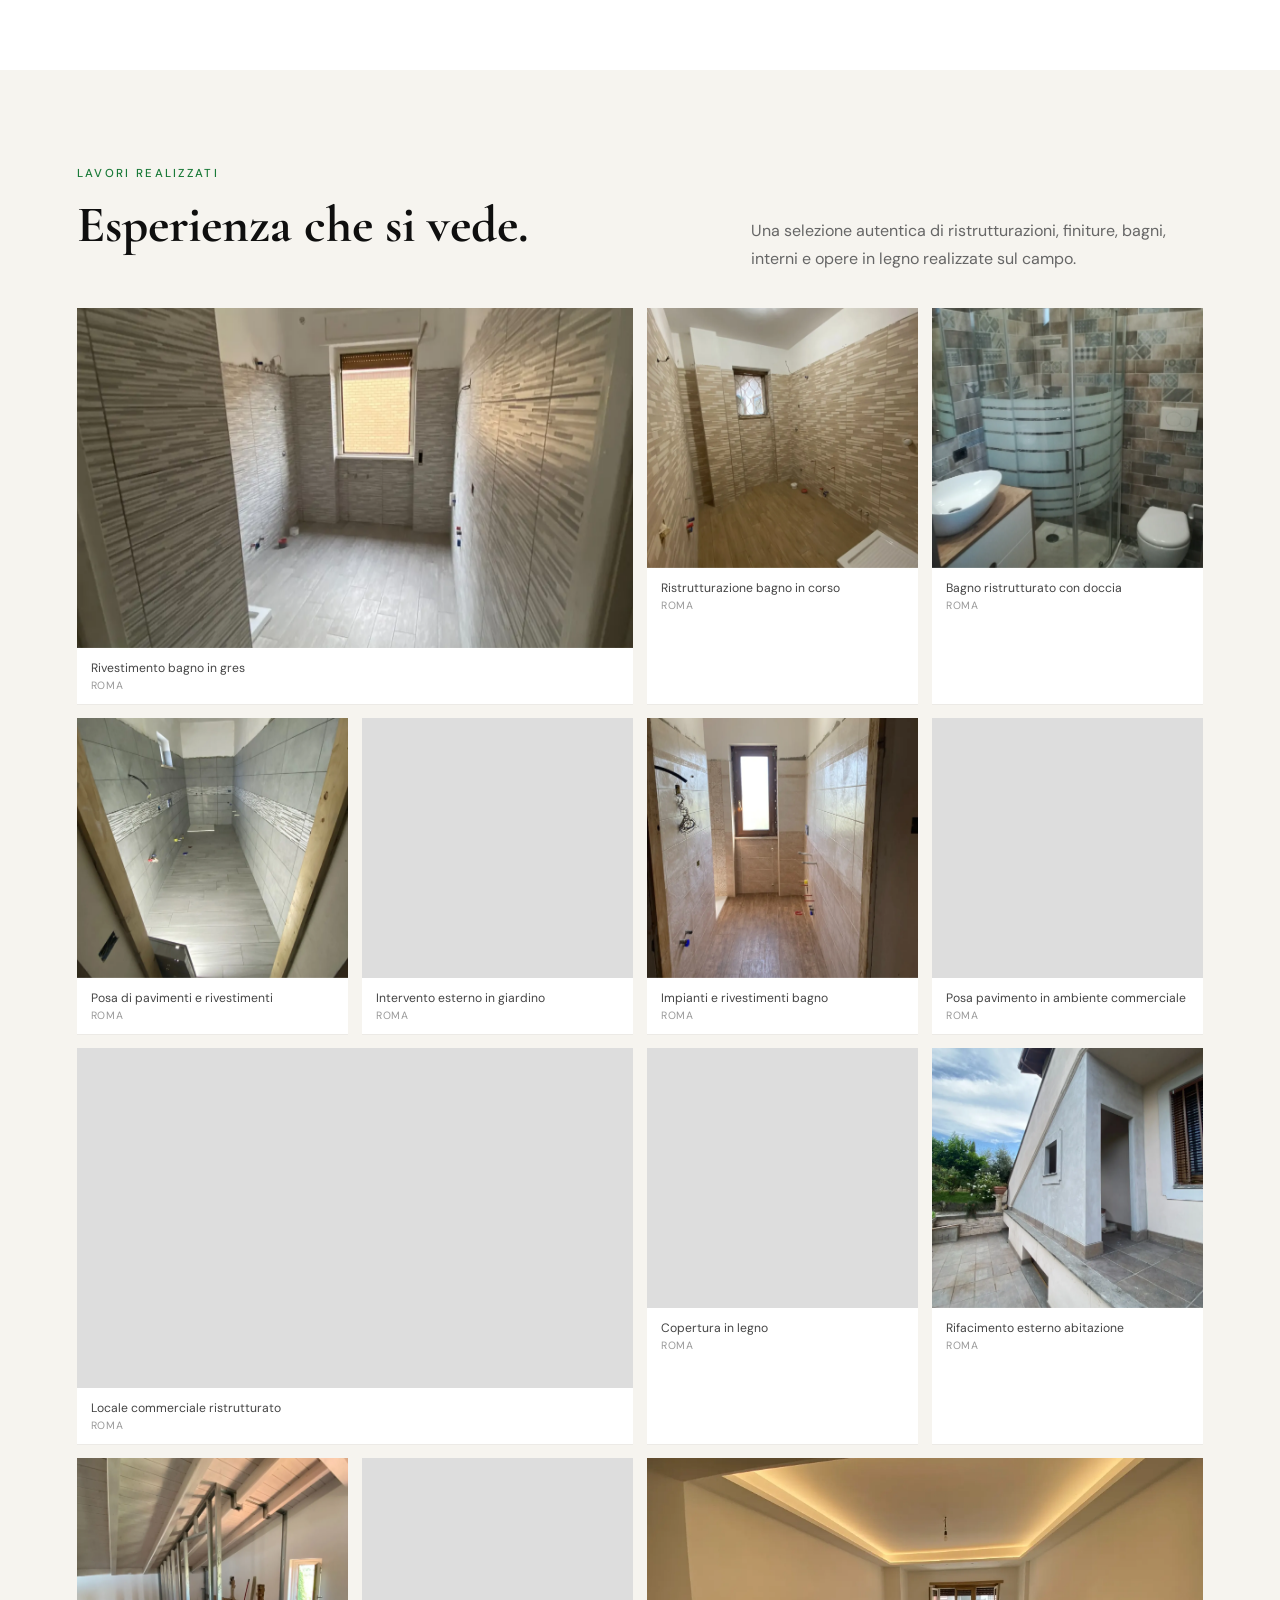
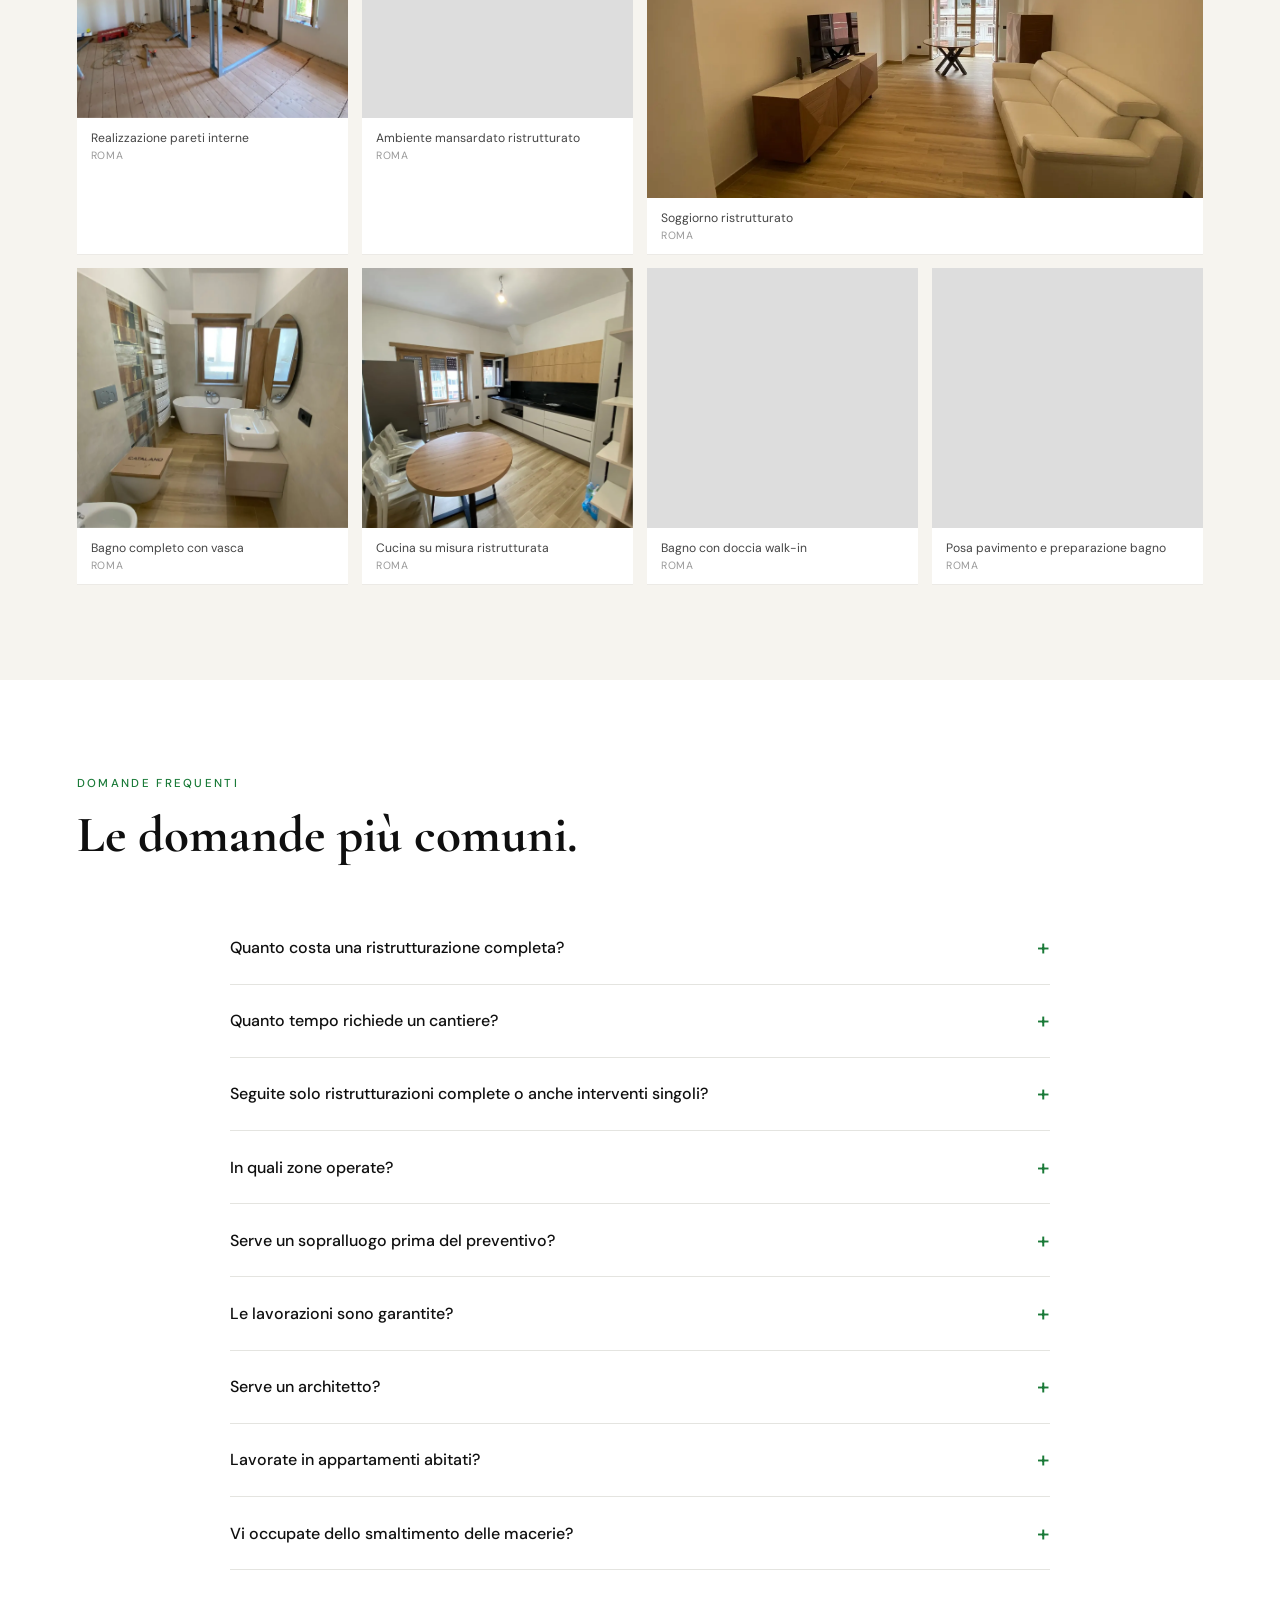
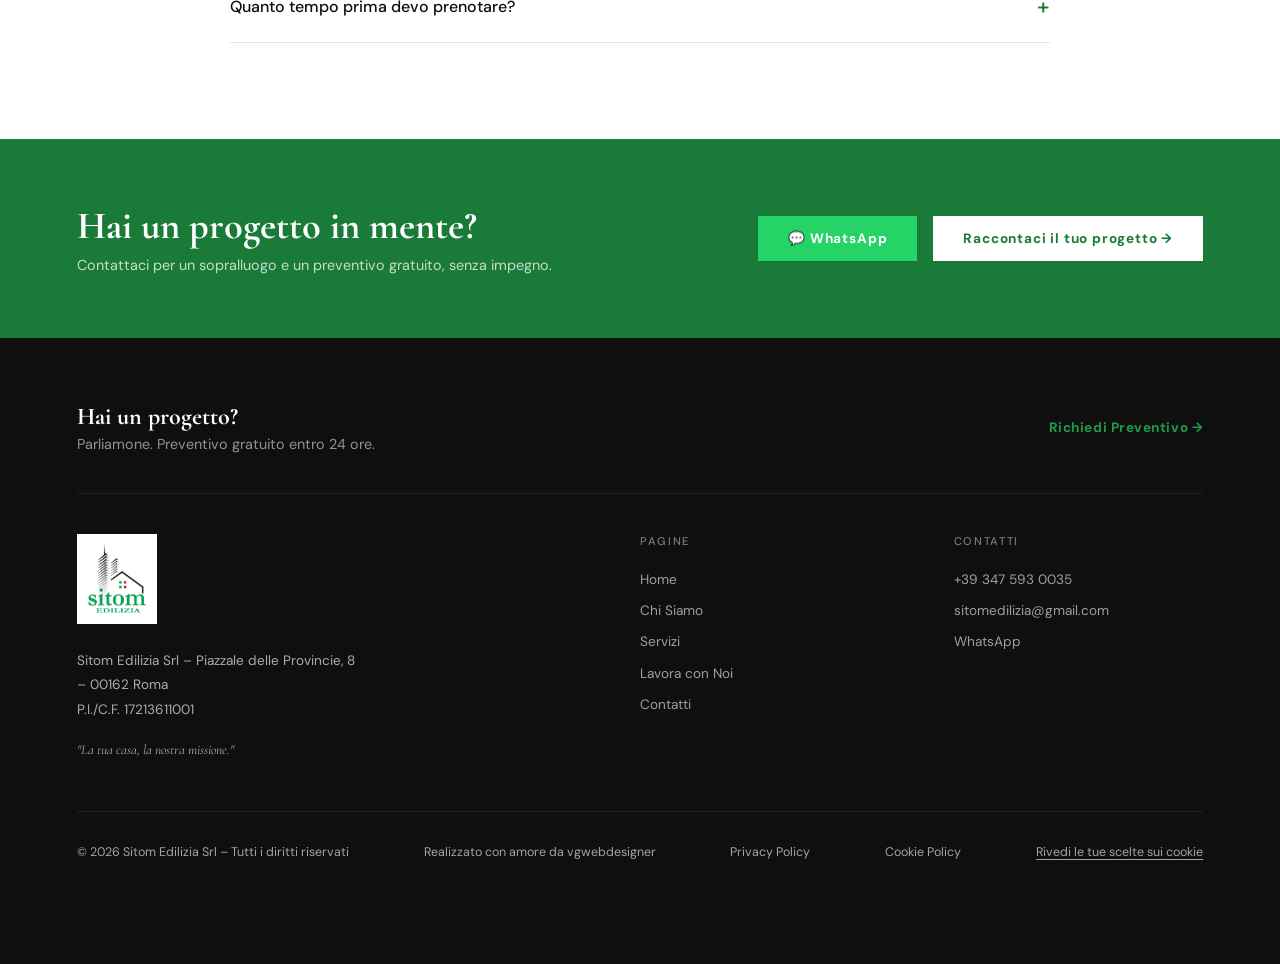
==== commit f0f0c7a4: "Fix: foto servizi altezza=testo, kicker tutti stesso verde" ====
--- a/index.html
+++ b/index.html
@@ -102,14 +102,14 @@
     }
     .hero-content {
       position: relative; z-index: 2;
-      padding: 0 6vw; max-width: 820px;
+      padding: 0 6vw; max-width: 1100px;
     }
     .hero-eyebrow {
       font-size: 0.72rem; letter-spacing: 0.2em; text-transform: uppercase;
-      color: var(--green-light); font-weight: 500; margin-bottom: 1.5rem;
+      color: var(--green); font-weight: 500; margin-bottom: 1.5rem;
       display: flex; align-items: center; gap: 0.75rem;
     }
-    .hero-eyebrow::before { content: ''; display: block; width: 32px; height: 1px; background: var(--green-light); }
+    .hero-eyebrow::before { content: ''; display: block; width: 32px; height: 1px; background: var(--green); }
     .hero-title {
       font-family: 'Cormorant Garamond', serif;
       font-size: clamp(3rem, 6vw, 5.5rem);
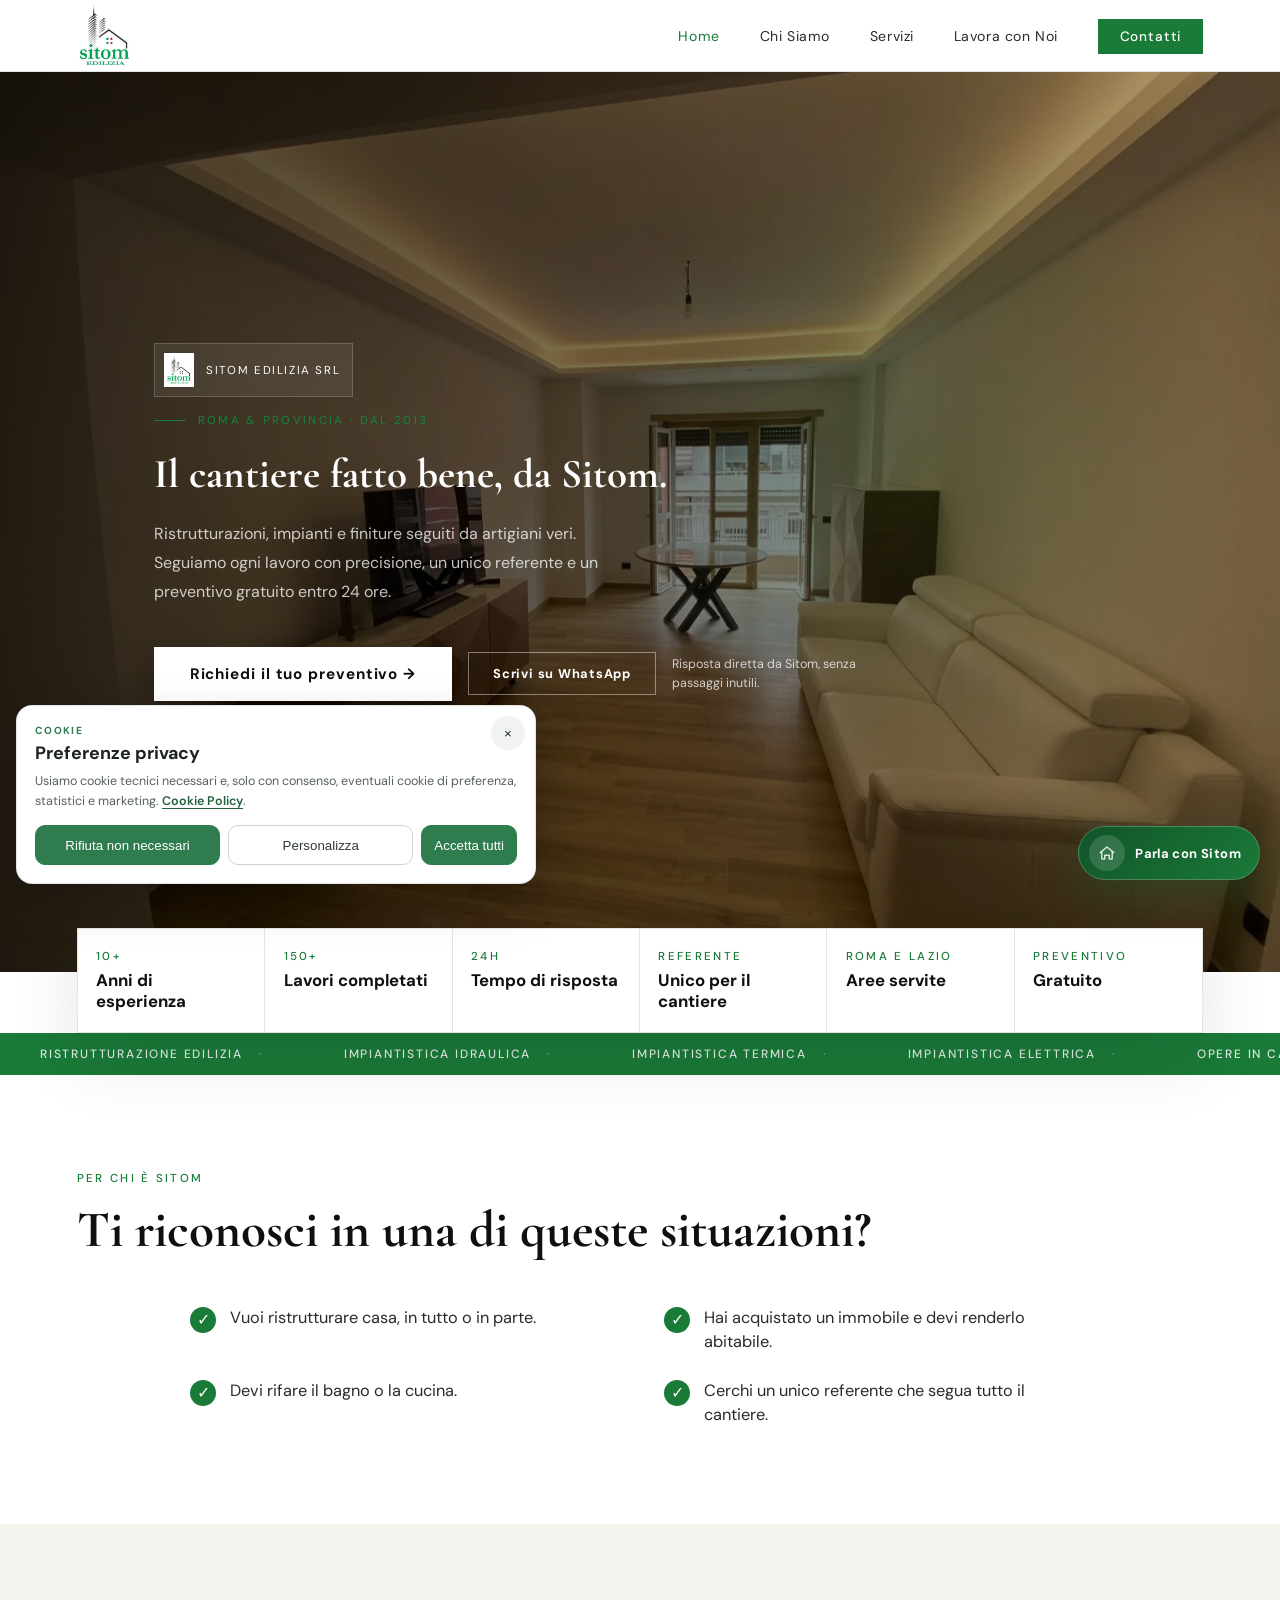
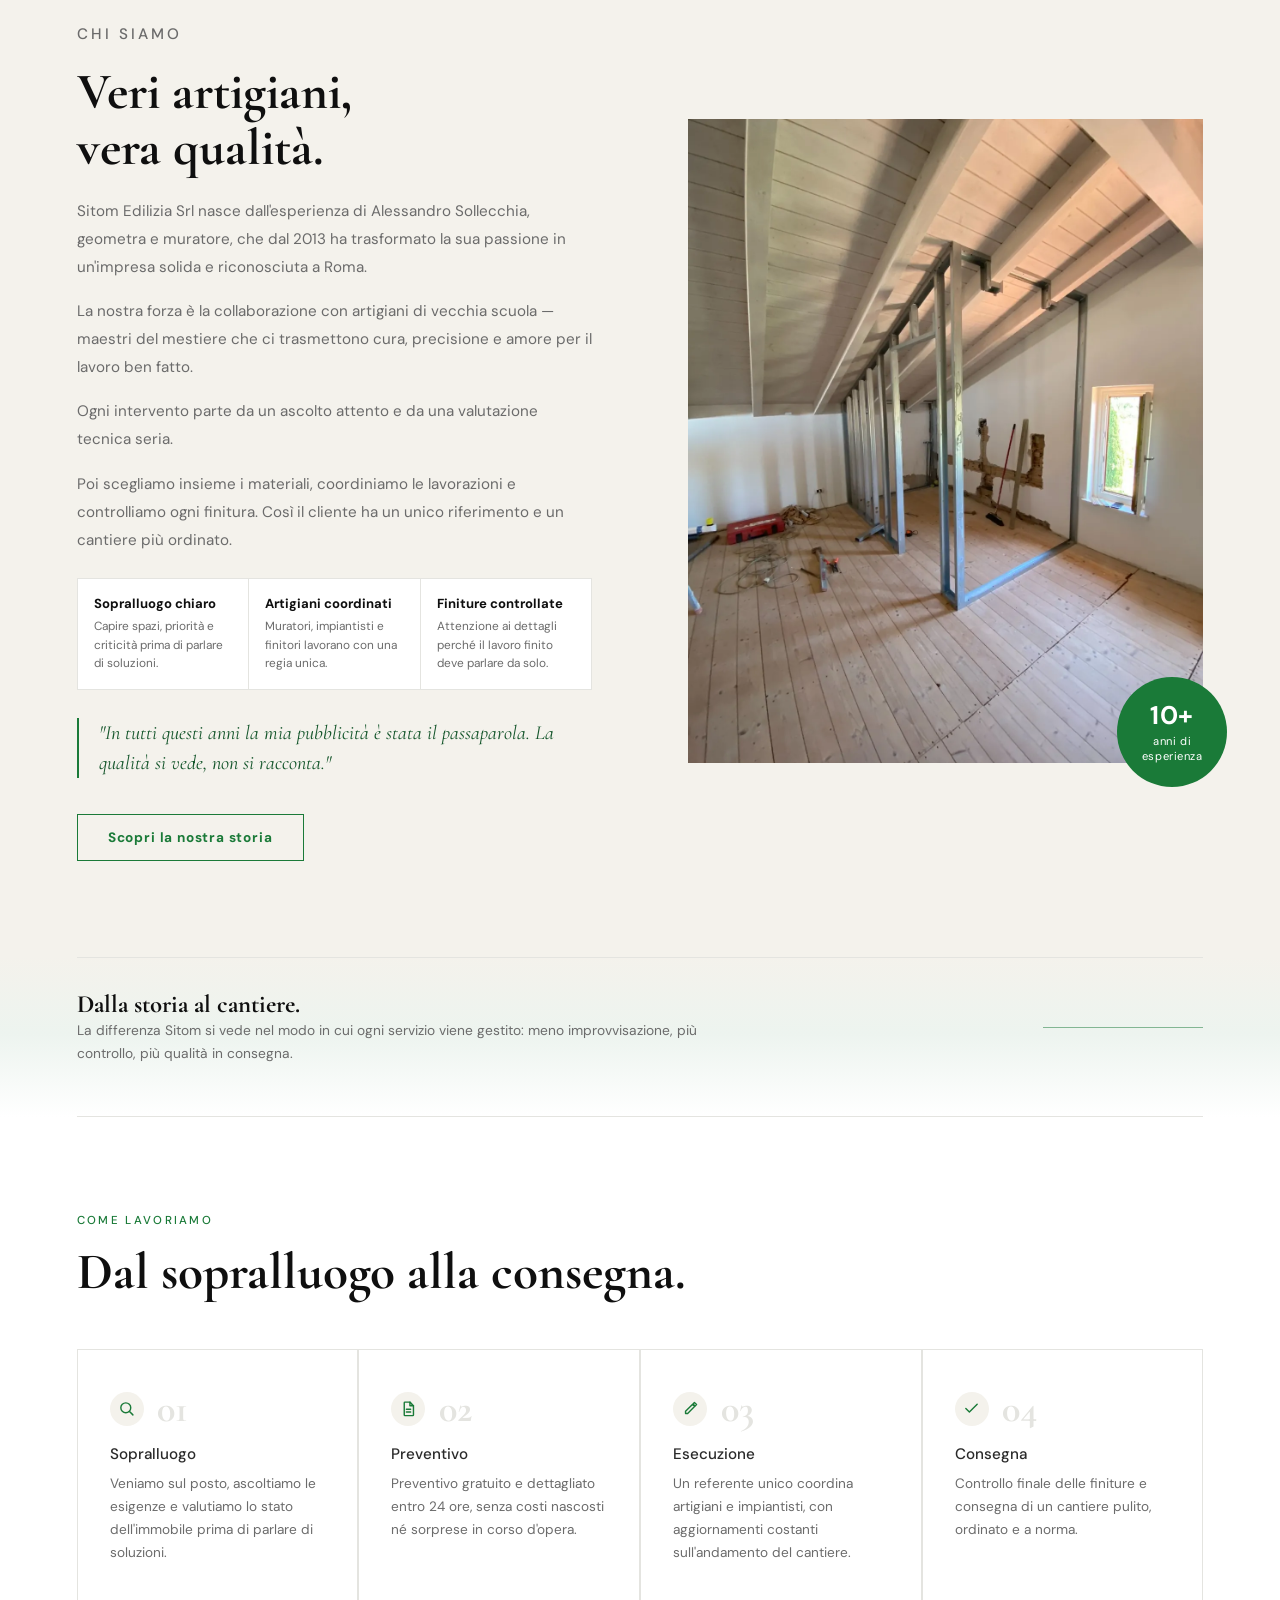
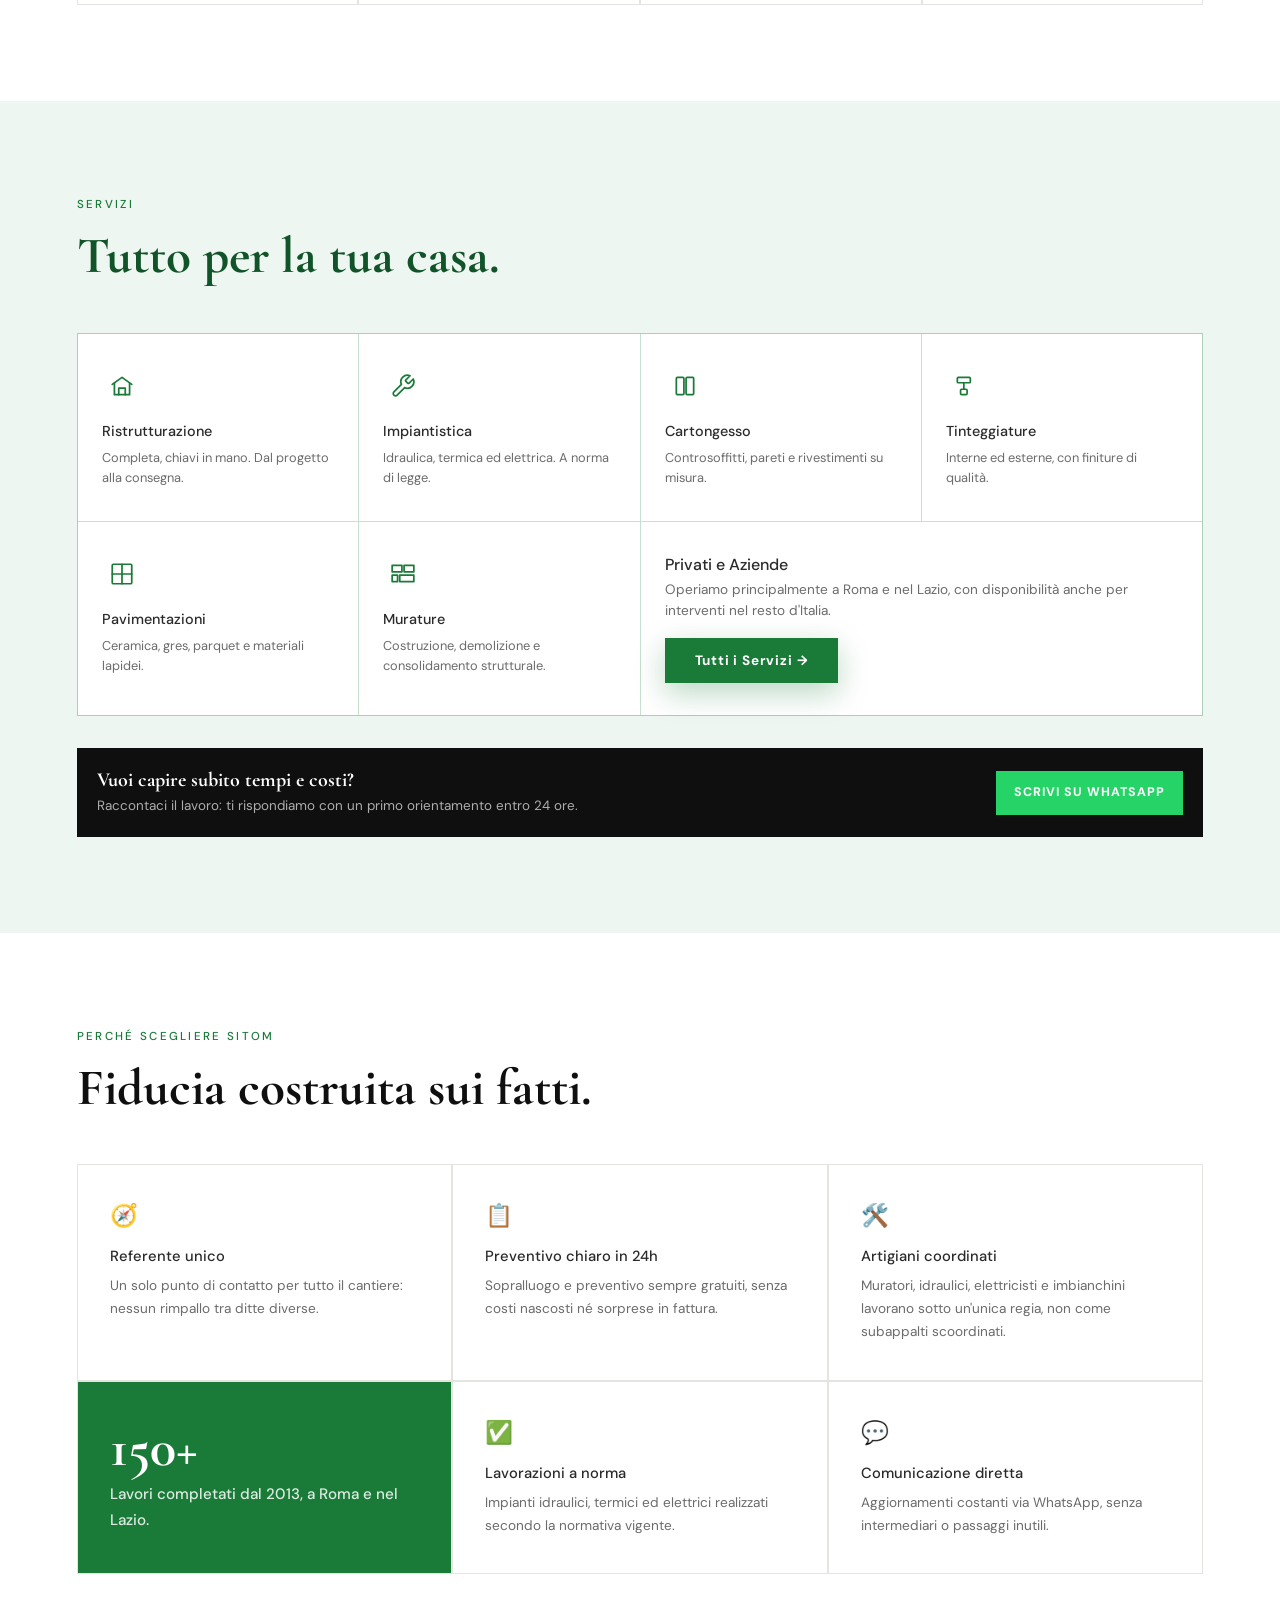
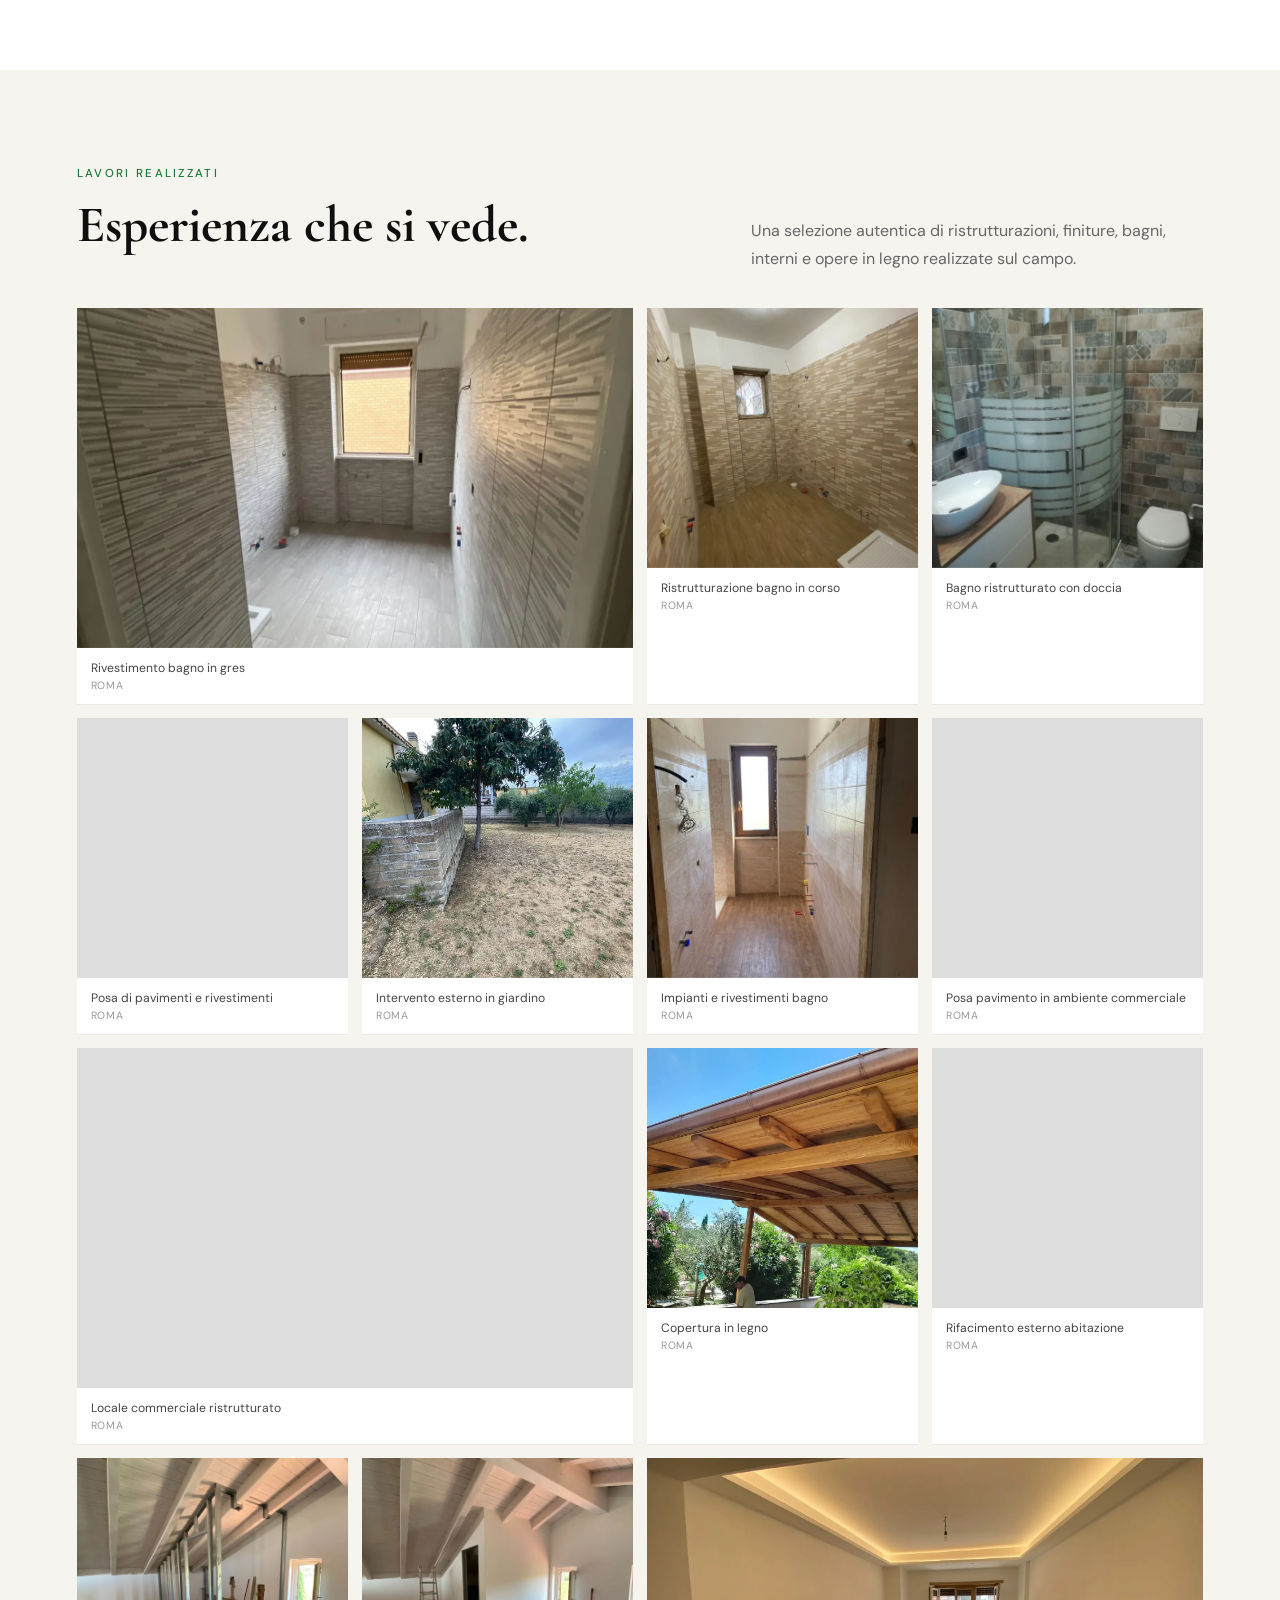
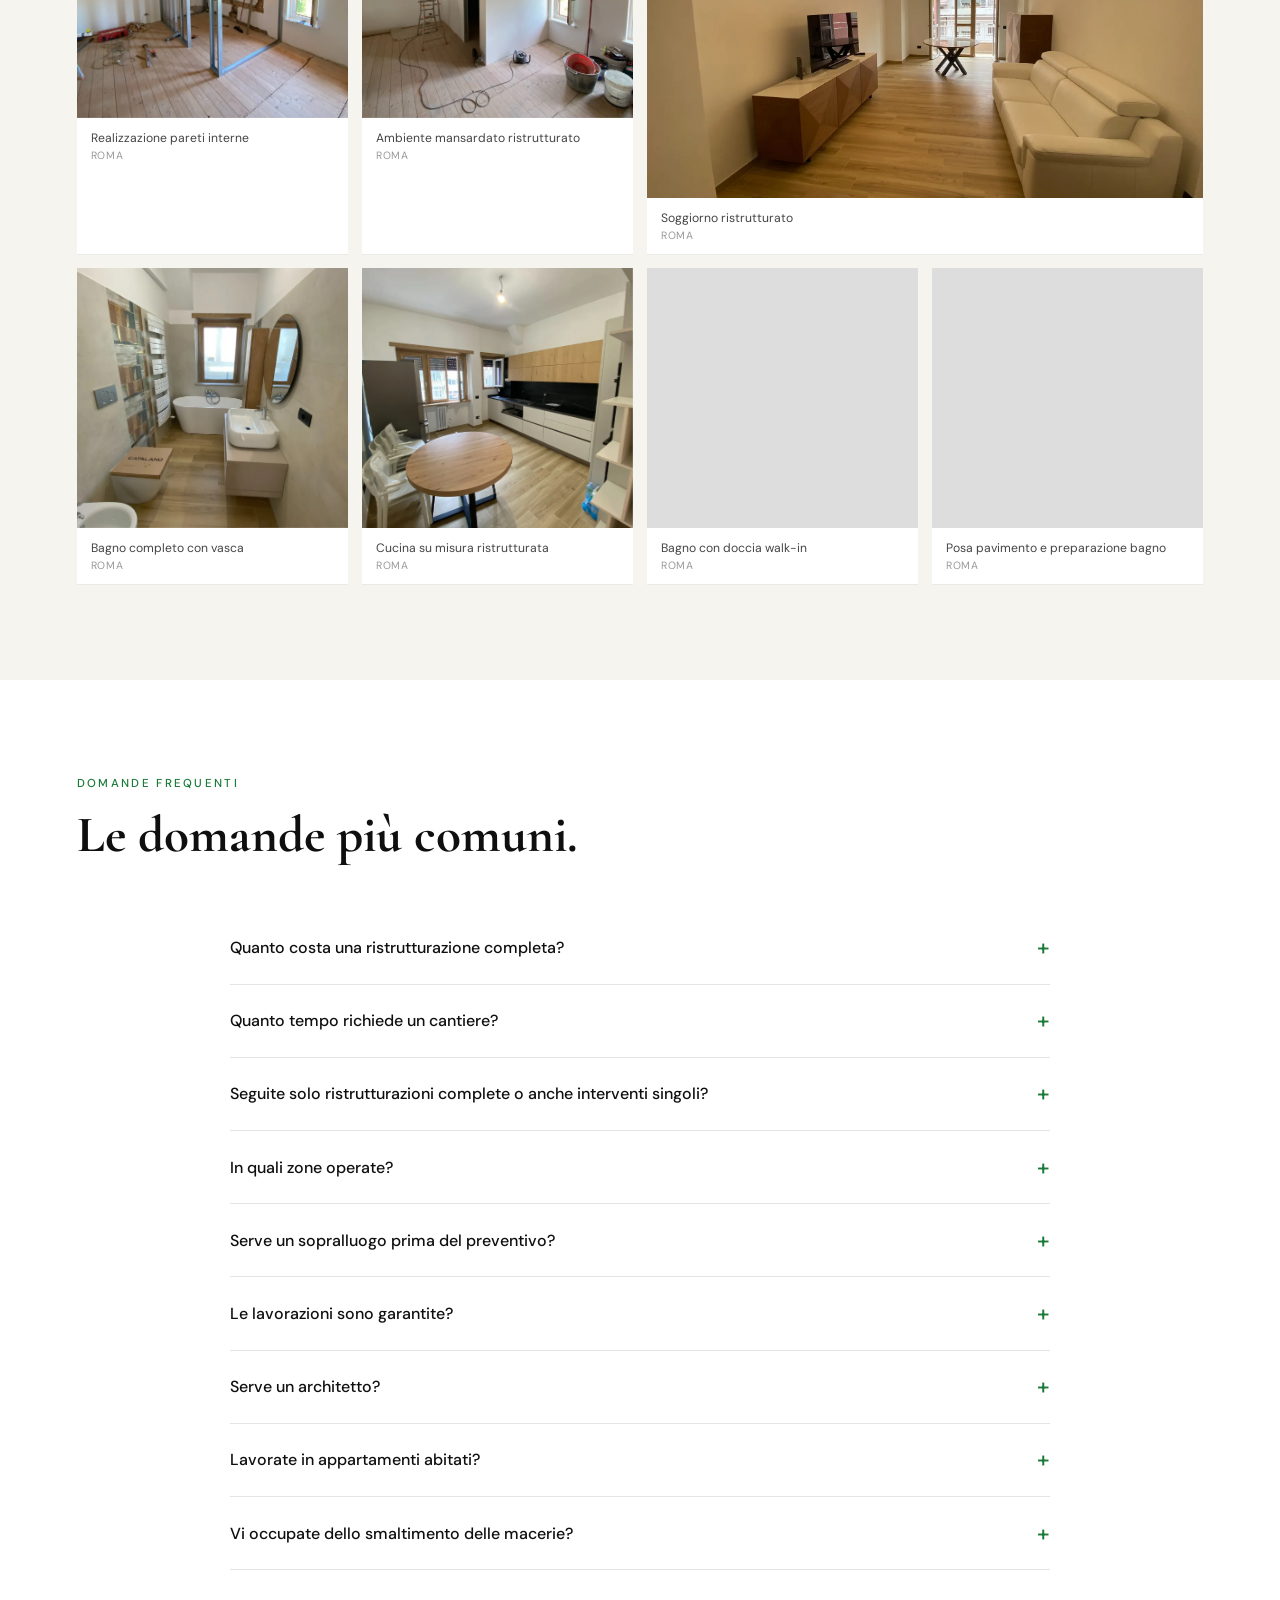
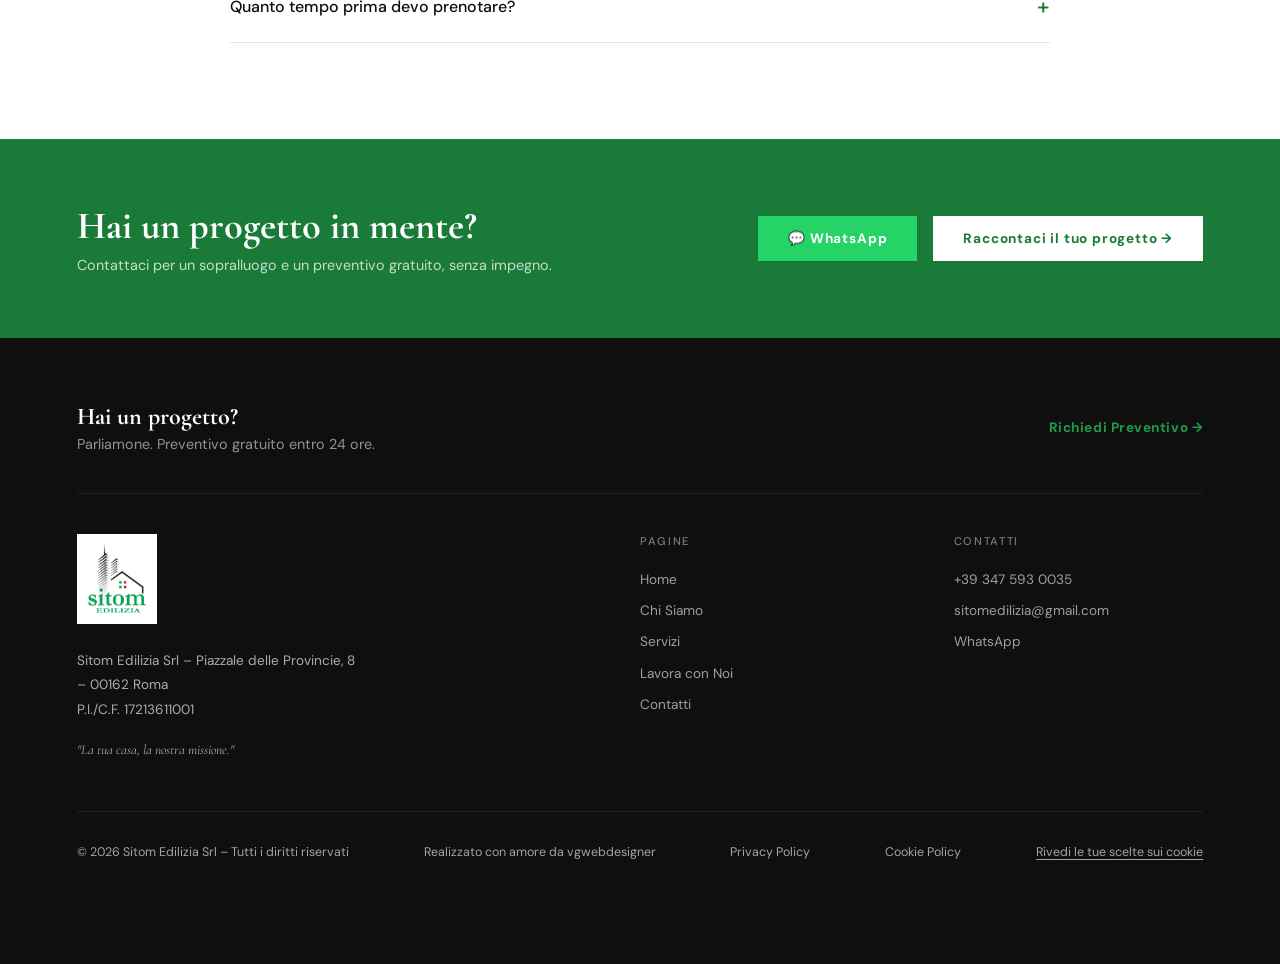
==== commit 84730eaa: "Checkbox privacy personalizzata su Lavora con Noi e Contatti" ====
--- a/index.html
+++ b/index.html
@@ -102,7 +102,7 @@
     }
     .hero-content {
       position: relative; z-index: 2;
-      padding: 0 6vw; max-width: 1100px;
+      padding: 0 6vw; width: 100%;
     }
     .hero-eyebrow {
       font-size: 0.72rem; letter-spacing: 0.2em; text-transform: uppercase;
@@ -112,7 +112,8 @@
     .hero-eyebrow::before { content: ''; display: block; width: 32px; height: 1px; background: var(--green); }
     .hero-title {
       font-family: 'Cormorant Garamond', serif;
-      font-size: clamp(3rem, 6vw, 5.5rem);
+      font-size: clamp(0.75rem, 3.2vw, 4.5rem);
+      white-space: nowrap;
       font-weight: 700; color: #fff; line-height: 1.08;
       margin-bottom: 1.5rem;
     }
@@ -499,7 +500,7 @@
     <div class="hero-brand-mark"><img src="assets/logo-sitom.webp" alt="Sitom Edilizia"/><span>Sitom Edilizia Srl</span></div>
     <div class="hero-eyebrow">Roma &amp; Provincia · Dal 2013</div>
     <h1 class="hero-title">
-      Il cantiere fatto bene, con la firma <em>Sitom</em>.
+      Il cantiere fatto bene, da Sitom.
     </h1>
     <p class="hero-sub">
       Ristrutturazioni, impianti e finiture seguiti da artigiani veri.
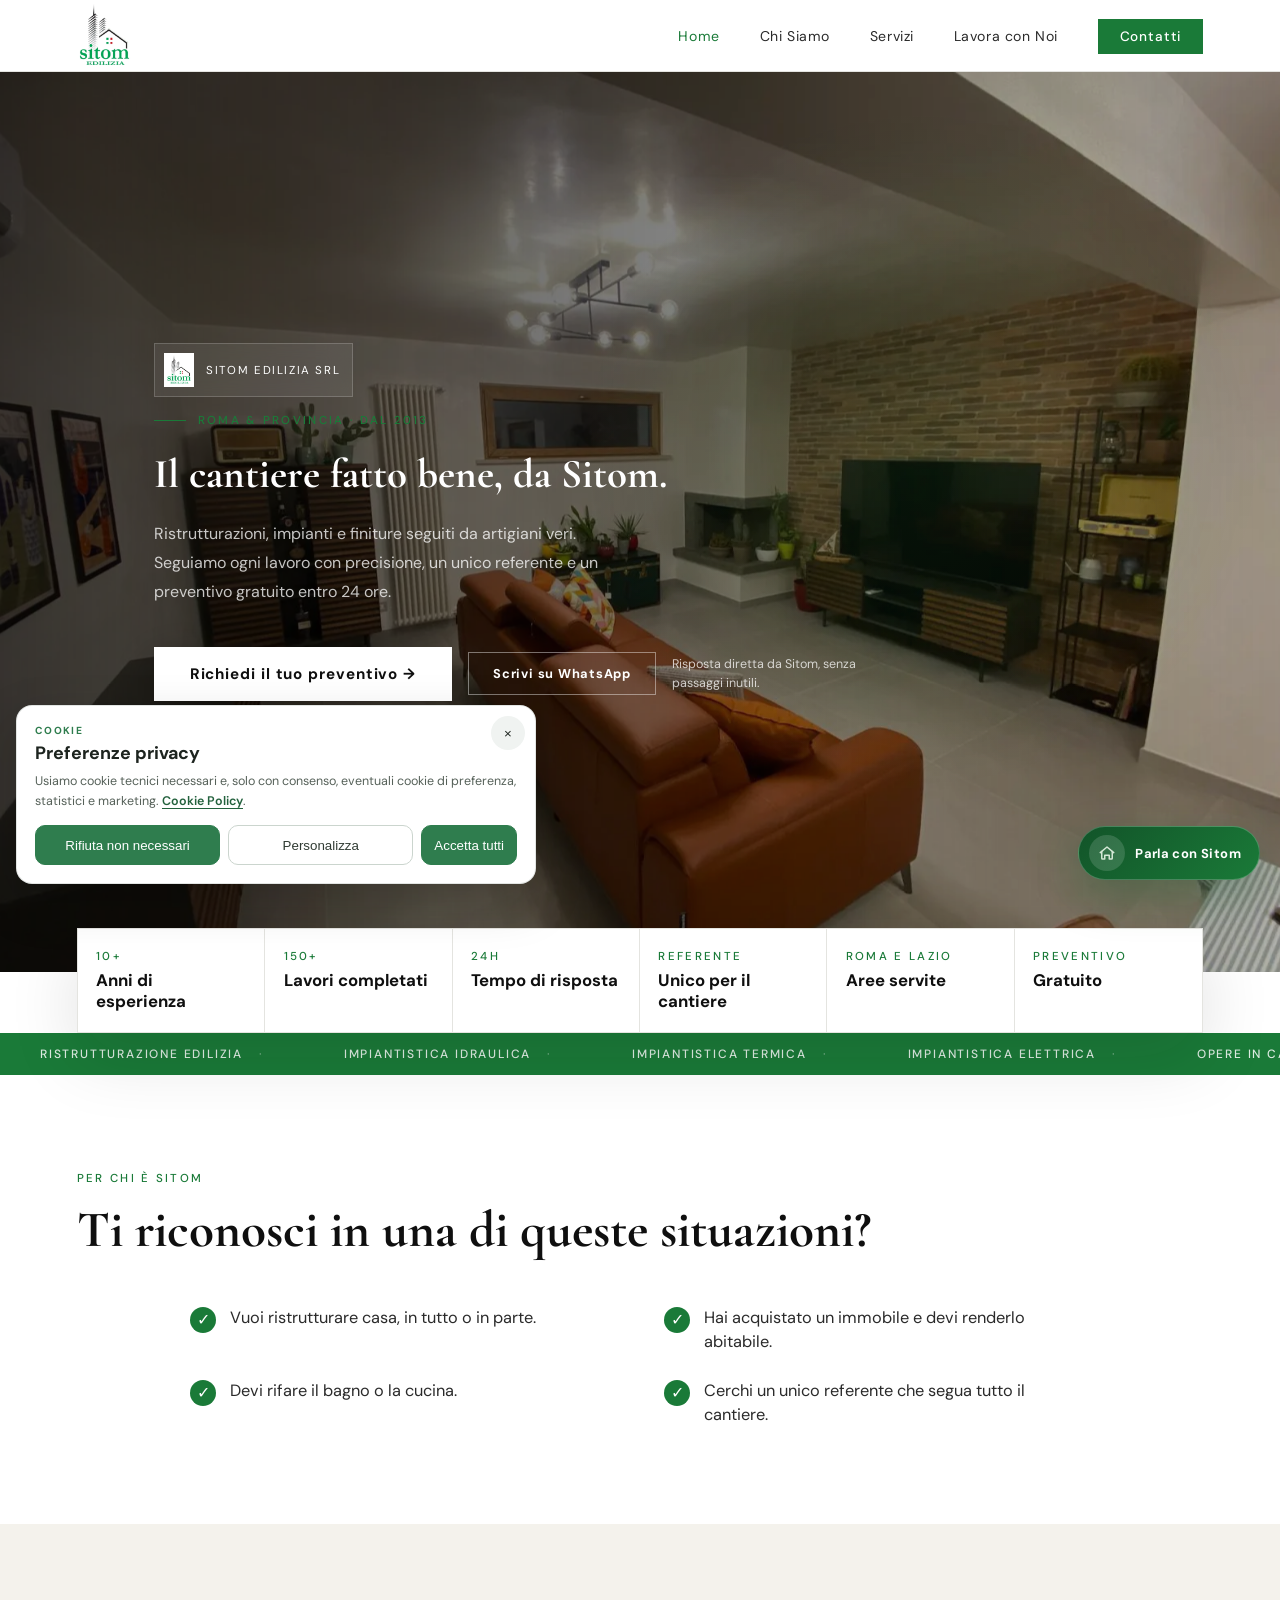
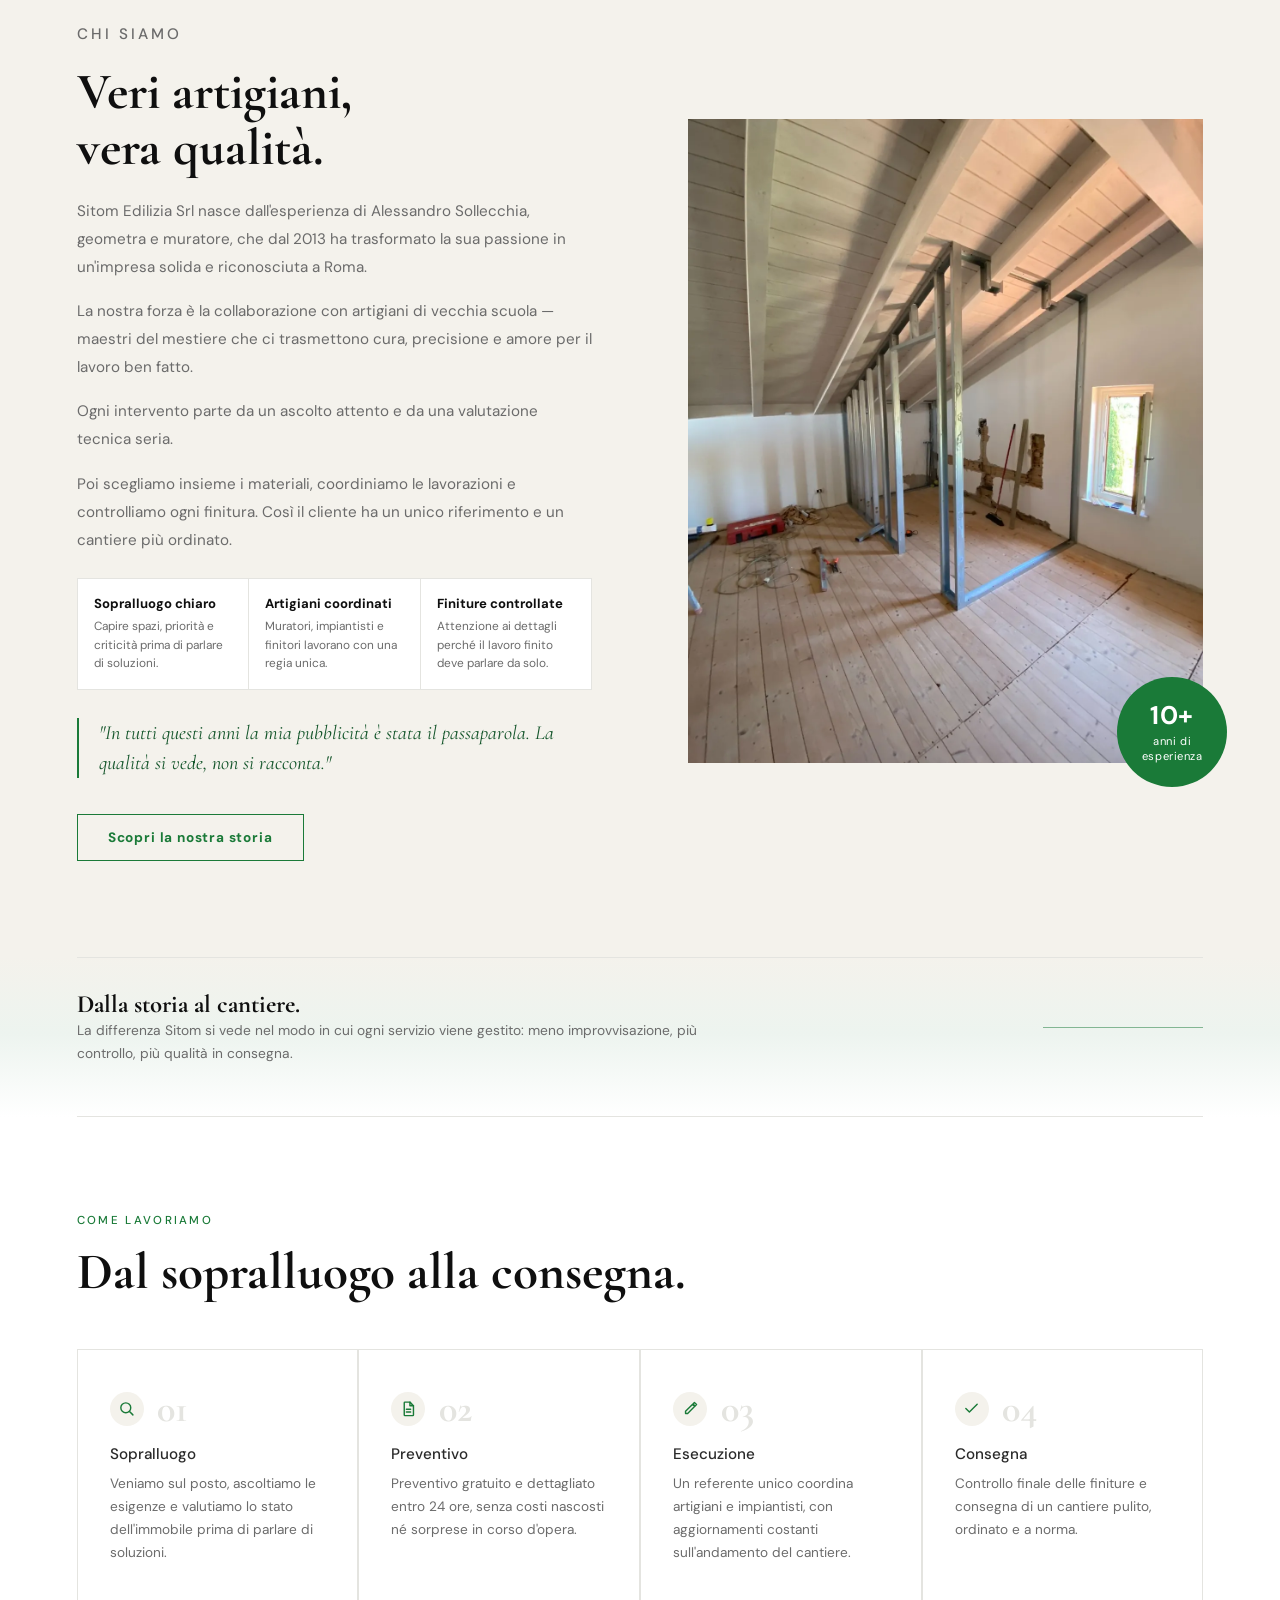
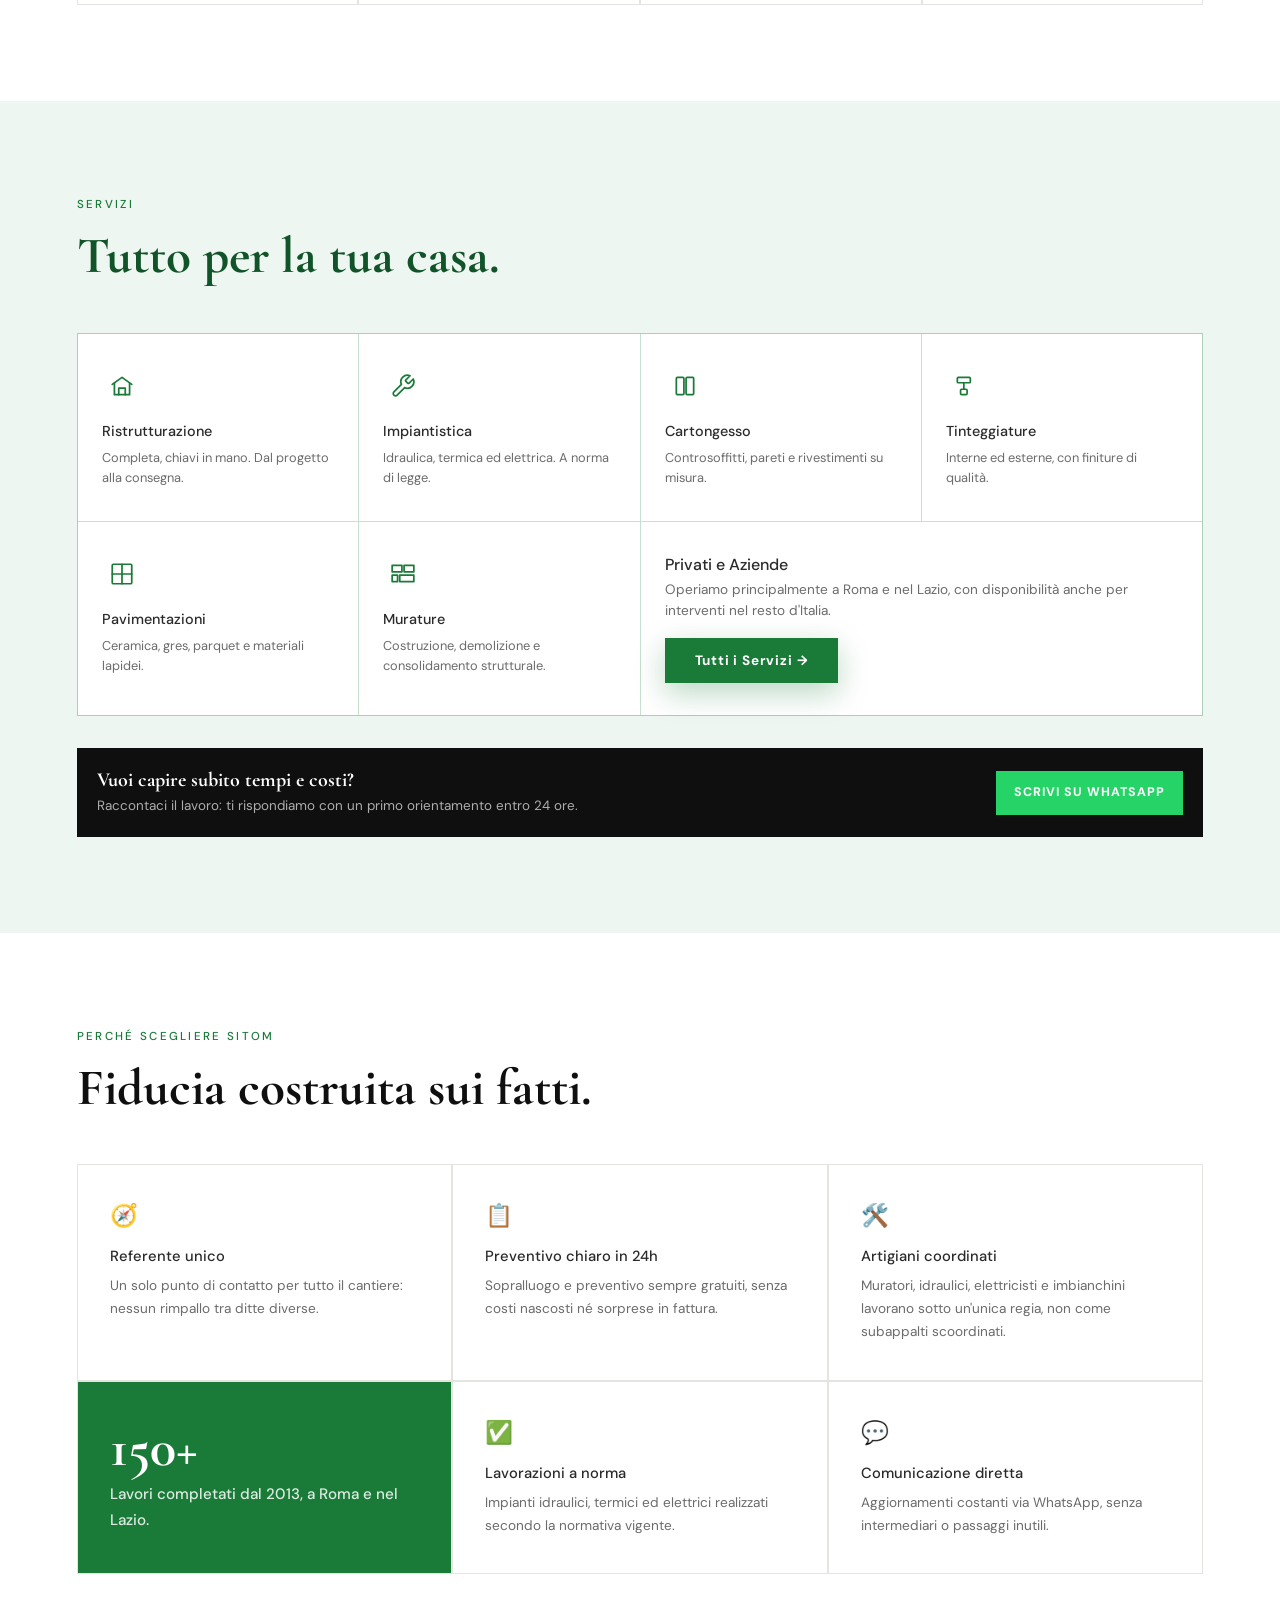
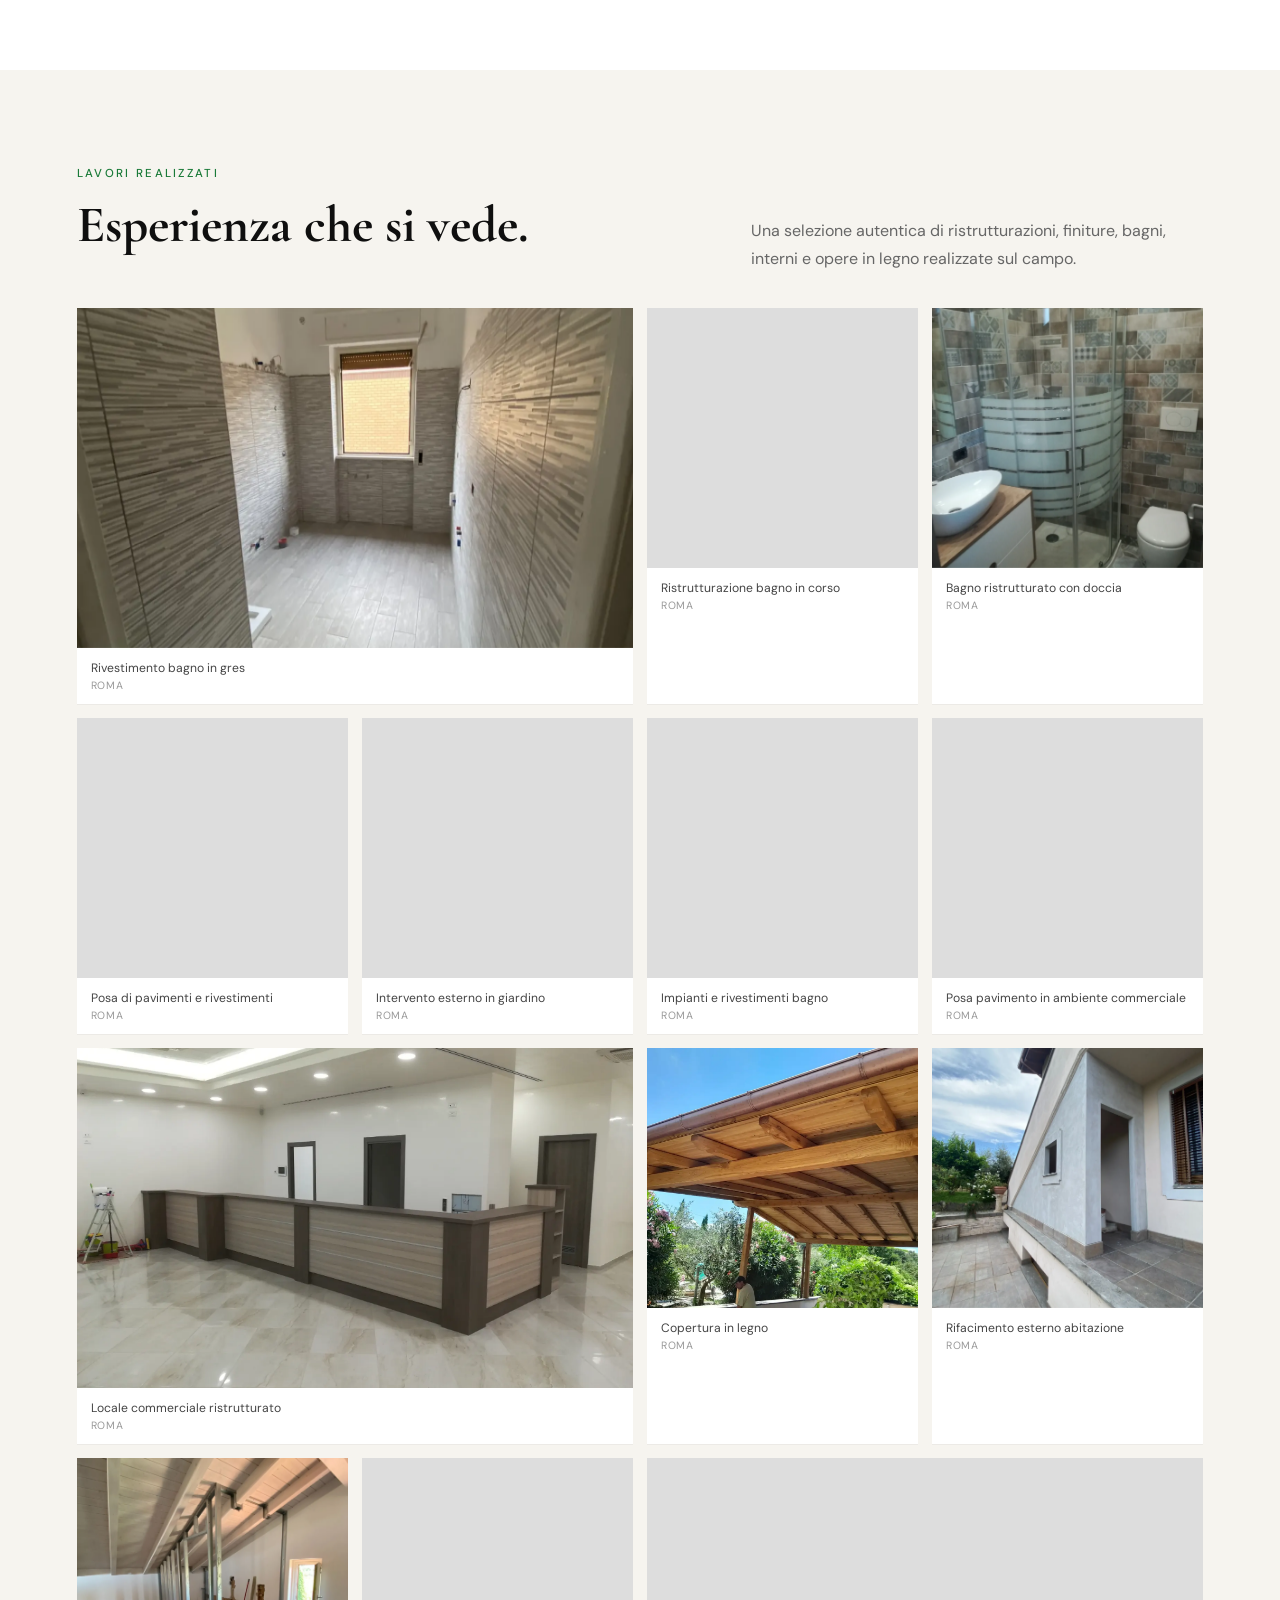
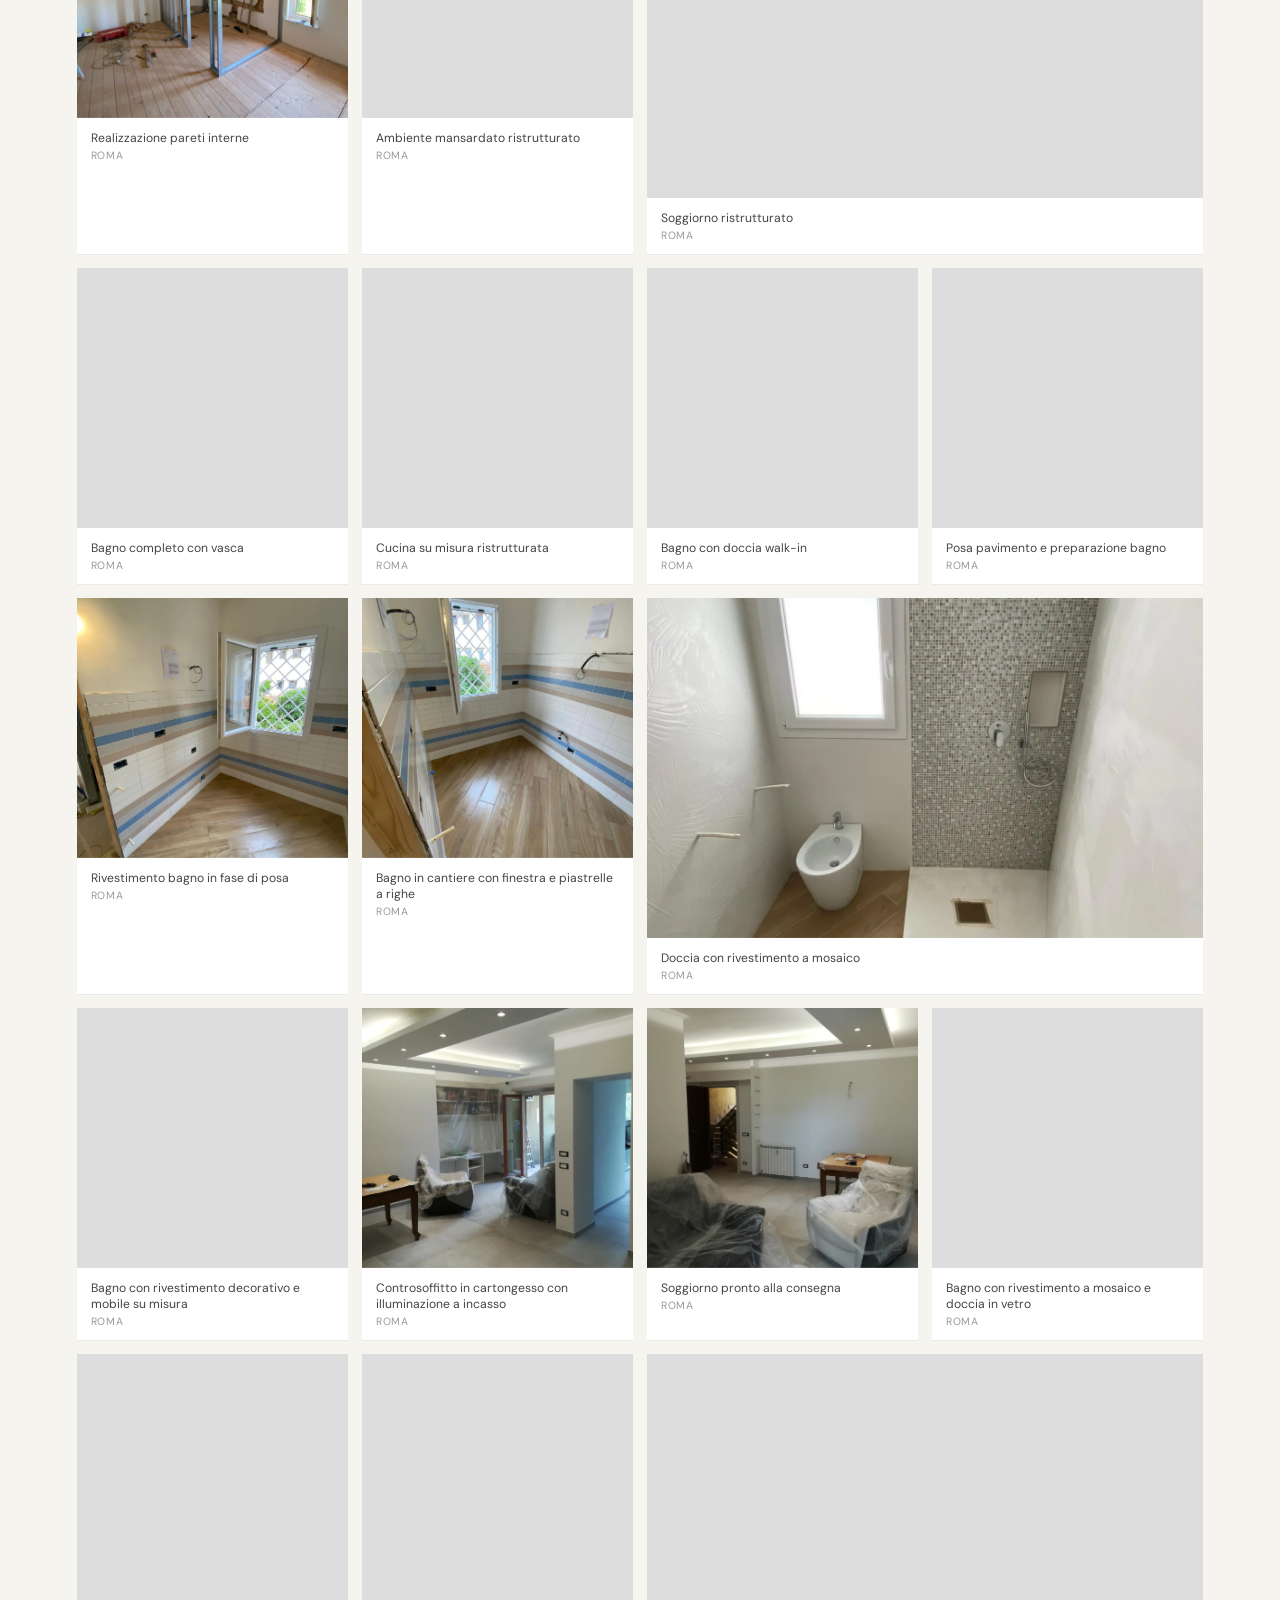
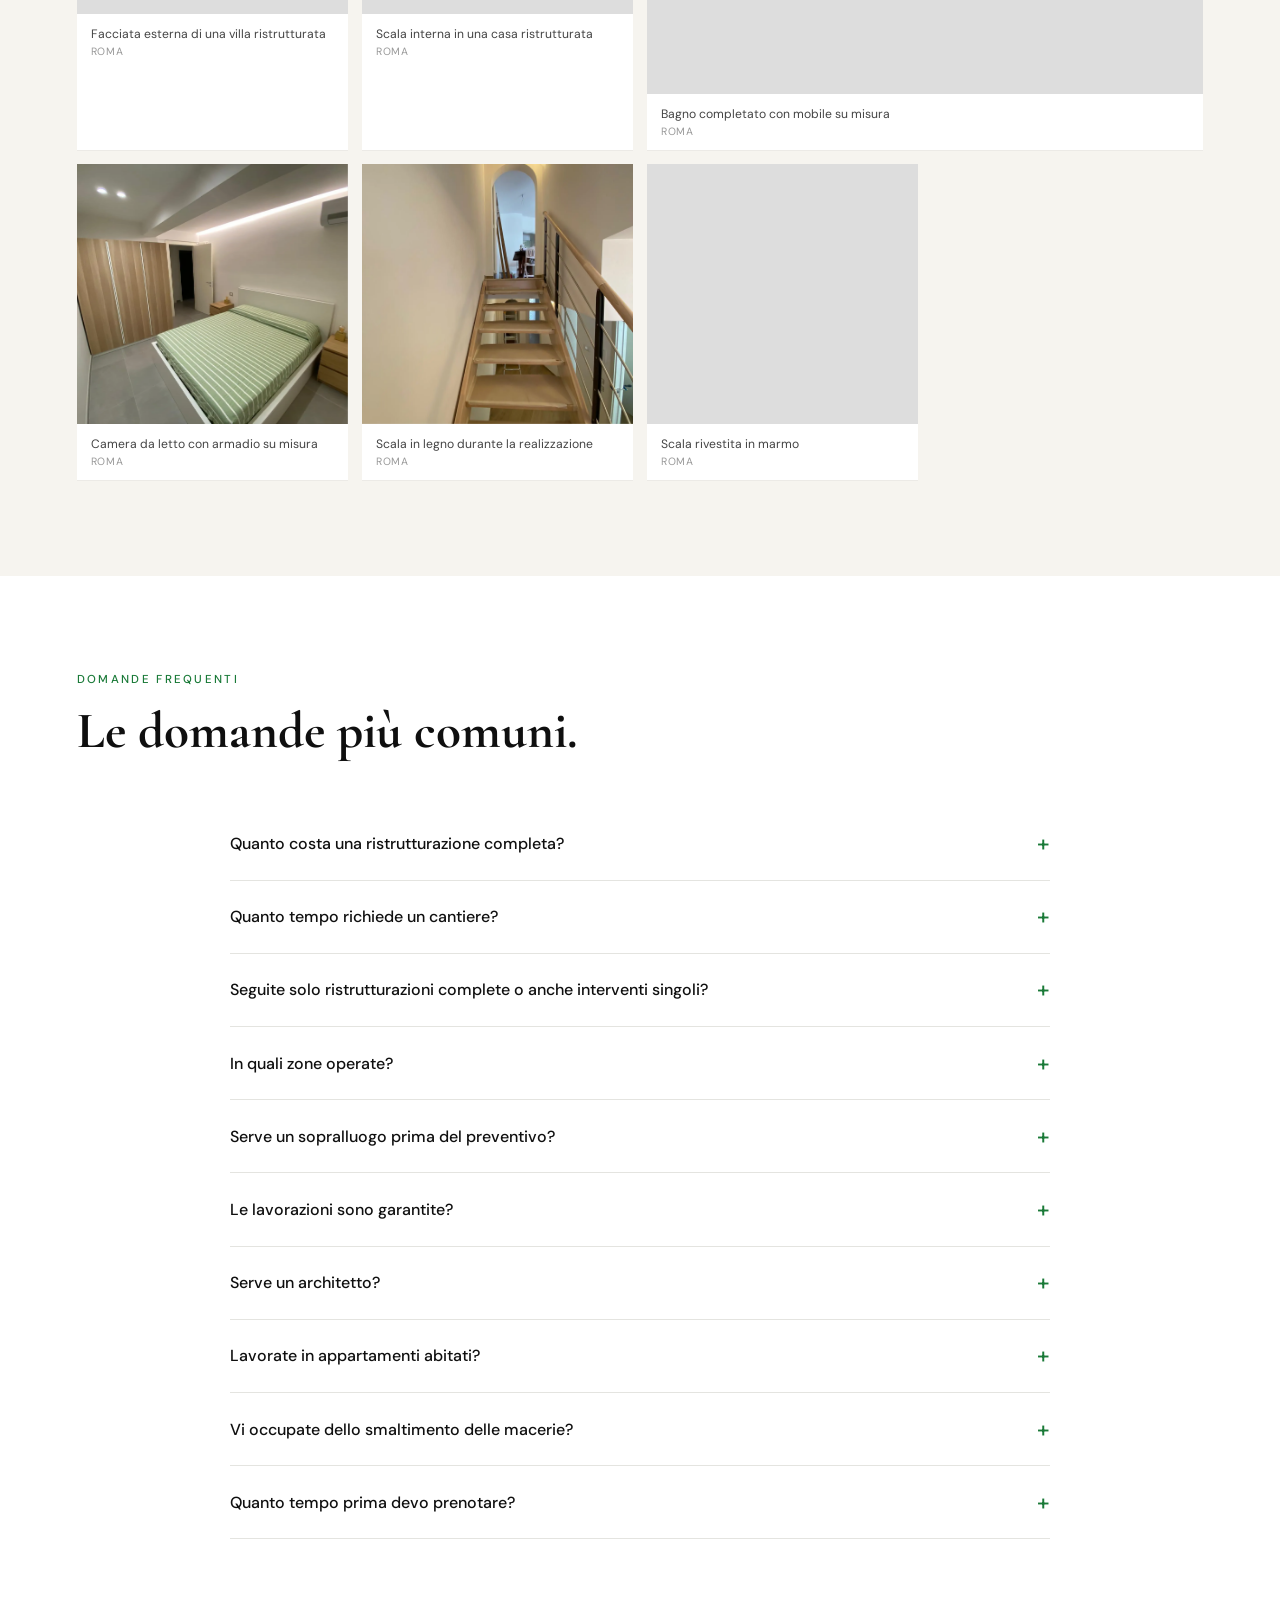
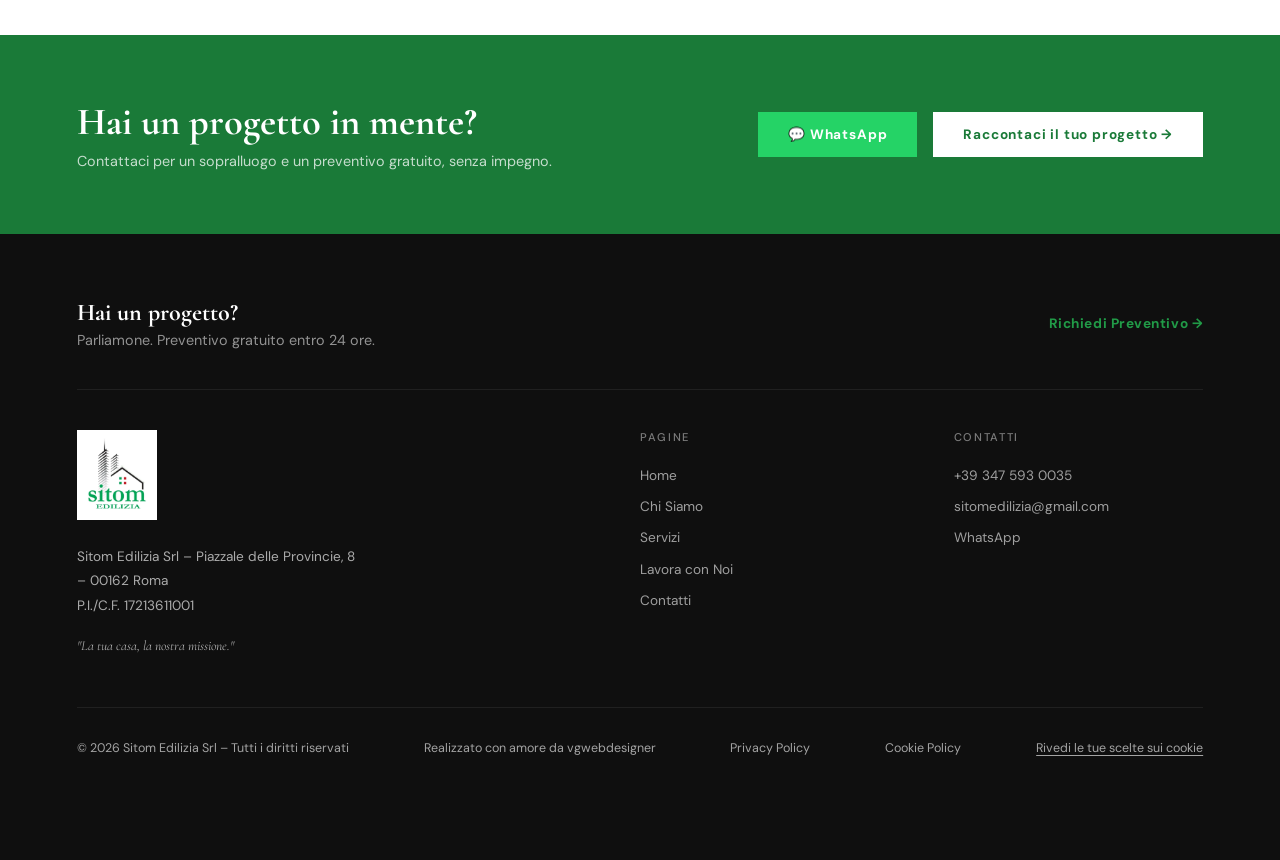
==== commit 76e212af: "Aggiunte 14 nuove foto reali alla galleria, aggiornate hero home e chi siamo" ====
--- a/index.html
+++ b/index.html
@@ -16,15 +16,15 @@
   <meta property="og:description" content="Sitom Edilizia Srl realizza ristrutturazioni complete, impianti, cartongesso, tinteggiature e finiture a Roma e provincia. Preventivo gratuito entro 24 ore."/>
   <meta property="og:url" content="https://www.sitomedilizia.it/"/>
   <meta property="og:site_name" content="Sitom Edilizia Srl"/>
-  <meta property="og:image" content="https://www.sitomedilizia.it/assets/lavoro-13.webp"/>
+  <meta property="og:image" content="https://www.sitomedilizia.it/assets/lavoro-26.webp"/>
   <meta name="twitter:card" content="summary_large_image"/>
   <meta name="twitter:title" content="Sitom Edilizia Srl – Roma | Ristrutturazioni e Impiantistica"/>
   <meta name="twitter:description" content="Sitom Edilizia Srl realizza ristrutturazioni complete, impianti, cartongesso, tinteggiature e finiture a Roma e provincia. Preventivo gratuito entro 24 ore."/>
-  <meta name="twitter:image" content="https://www.sitomedilizia.it/assets/lavoro-13.webp"/>
+  <meta name="twitter:image" content="https://www.sitomedilizia.it/assets/lavoro-26.webp"/>
   <link rel="icon" type="image/png" href="assets/favicon.png"/>
   <link rel="apple-touch-icon" href="assets/icon-192.png"/>
   <link rel="manifest" href="site.webmanifest"/>
-  <link rel="preload" as="image" href="assets/lavoro-13.webp" fetchpriority="high"/>
+  <link rel="preload" as="image" href="assets/lavoro-26.webp" fetchpriority="high"/>
   <link rel="preconnect" href="https://fonts.googleapis.com"/>
   <link rel="preconnect" href="https://fonts.gstatic.com" crossorigin/>
   <link href="https://fonts.googleapis.com/css2?family=Cormorant+Garamond:ital,wght@0,600;0,700;1,600;1,700&family=DM+Sans:wght@400;500;600;700&display=swap" rel="stylesheet"/>
@@ -379,7 +379,7 @@
   "name": "Sitom Edilizia Srl",
   "url": "https://www.sitomedilizia.it/",
   "logo": "https://www.sitomedilizia.it/assets/logo-sitom.webp",
-  "image": "https://www.sitomedilizia.it/assets/lavoro-13.webp",
+  "image": "https://www.sitomedilizia.it/assets/lavoro-26.webp",
   "telephone": "+39 347 593 0035",
   "email": "sitomedilizia@gmail.com",
   "address": {
@@ -495,7 +495,7 @@
 
 <!-- HERO -->
 <section class="hero" id="main-content">
-  <img class="hero-img" src="assets/lavoro-13.webp" alt="Soggiorno completamente ristrutturato da Sitom Edilizia" fetchpriority="high"/><div class="hero-bg"></div>
+  <img class="hero-img" src="assets/lavoro-26.webp" alt="Soggiorno completato con parete in mattoni a vista, arredato da Sitom Edilizia" fetchpriority="high"/><div class="hero-bg"></div>
   <div class="hero-content">
     <div class="hero-brand-mark"><img src="assets/logo-sitom.webp" alt="Sitom Edilizia"/><span>Sitom Edilizia Srl</span></div>
     <div class="hero-eyebrow">Roma &amp; Provincia · Dal 2013</div>
@@ -742,6 +742,19 @@
     <figure class="work-card"><button class="work-open" type="button" aria-label="Ingrandisci: Cucina su misura ristrutturata"><img src="assets/lavoro-15.webp" alt="Cucina su misura ristrutturata" loading="lazy" decoding="async" width="1200" height="900"/></button><figcaption>Cucina su misura ristrutturata<span class="work-loc">Roma</span></figcaption></figure>
     <figure class="work-card"><button class="work-open" type="button" aria-label="Ingrandisci: Bagno con doccia walk-in"><img src="assets/lavoro-16.webp" alt="Bagno con doccia walk-in" loading="lazy" decoding="async" width="1200" height="900"/></button><figcaption>Bagno con doccia walk-in<span class="work-loc">Roma</span></figcaption></figure>
     <figure class="work-card"><button class="work-open" type="button" aria-label="Ingrandisci: Posa pavimento e preparazione bagno"><img src="assets/lavoro-17.webp" alt="Posa pavimento e preparazione bagno durante il cantiere" loading="lazy" decoding="async" width="1200" height="1600"/></button><figcaption>Posa pavimento e preparazione bagno<span class="work-loc">Roma</span></figcaption></figure>
+    <figure class="work-card"><button class="work-open" type="button" aria-label="Ingrandisci: Rivestimento bagno in fase di posa"><img src="assets/lavoro-18.webp" alt="Rivestimento bagno in fase di posa" loading="lazy" decoding="async" width="1200" height="1600"/></button><figcaption>Rivestimento bagno in fase di posa<span class="work-loc">Roma</span></figcaption></figure>
+    <figure class="work-card"><button class="work-open" type="button" aria-label="Ingrandisci: Bagno in cantiere con finestra e piastrelle a righe"><img src="assets/lavoro-19.webp" alt="Bagno in cantiere con finestra e piastrelle a righe" loading="lazy" decoding="async" width="1200" height="1600"/></button><figcaption>Bagno in cantiere con finestra e piastrelle a righe<span class="work-loc">Roma</span></figcaption></figure>
+    <figure class="work-card"><button class="work-open" type="button" aria-label="Ingrandisci: Doccia con rivestimento a mosaico"><img src="assets/lavoro-20.webp" alt="Doccia con rivestimento a mosaico" loading="lazy" decoding="async" width="1200" height="1600"/></button><figcaption>Doccia con rivestimento a mosaico<span class="work-loc">Roma</span></figcaption></figure>
+    <figure class="work-card"><button class="work-open" type="button" aria-label="Ingrandisci: Bagno con rivestimento decorativo e mobile su misura"><img src="assets/lavoro-21.webp" alt="Bagno con rivestimento decorativo e mobile su misura" loading="lazy" decoding="async" width="1200" height="1600"/></button><figcaption>Bagno con rivestimento decorativo e mobile su misura<span class="work-loc">Roma</span></figcaption></figure>
+    <figure class="work-card"><button class="work-open" type="button" aria-label="Ingrandisci: Controsoffitto in cartongesso con illuminazione a incasso"><img src="assets/lavoro-22.webp" alt="Controsoffitto in cartongesso con illuminazione a incasso" loading="lazy" decoding="async" width="1200" height="1600"/></button><figcaption>Controsoffitto in cartongesso con illuminazione a incasso<span class="work-loc">Roma</span></figcaption></figure>
+    <figure class="work-card"><button class="work-open" type="button" aria-label="Ingrandisci: Soggiorno pronto alla consegna"><img src="assets/lavoro-23.webp" alt="Soggiorno pronto alla consegna" loading="lazy" decoding="async" width="1200" height="1600"/></button><figcaption>Soggiorno pronto alla consegna<span class="work-loc">Roma</span></figcaption></figure>
+    <figure class="work-card"><button class="work-open" type="button" aria-label="Ingrandisci: Bagno con rivestimento a mosaico e doccia in vetro"><img src="assets/lavoro-24.webp" alt="Bagno con rivestimento a mosaico e doccia in vetro" loading="lazy" decoding="async" width="1200" height="1600"/></button><figcaption>Bagno con rivestimento a mosaico e doccia in vetro<span class="work-loc">Roma</span></figcaption></figure>
+    <figure class="work-card"><button class="work-open" type="button" aria-label="Ingrandisci: Facciata esterna di una villa ristrutturata"><img src="assets/lavoro-25.webp" alt="Facciata esterna di una villa ristrutturata" loading="lazy" decoding="async" width="1200" height="1600"/></button><figcaption>Facciata esterna di una villa ristrutturata<span class="work-loc">Roma</span></figcaption></figure>
+    <figure class="work-card"><button class="work-open" type="button" aria-label="Ingrandisci: Scala interna in una casa ristrutturata"><img src="assets/lavoro-27.webp" alt="Scala interna in una casa ristrutturata" loading="lazy" decoding="async" width="1600" height="1200"/></button><figcaption>Scala interna in una casa ristrutturata<span class="work-loc">Roma</span></figcaption></figure>
+    <figure class="work-card"><button class="work-open" type="button" aria-label="Ingrandisci: Bagno completato con mobile su misura"><img src="assets/lavoro-28.webp" alt="Bagno completato con mobile su misura" loading="lazy" decoding="async" width="1200" height="1600"/></button><figcaption>Bagno completato con mobile su misura<span class="work-loc">Roma</span></figcaption></figure>
+    <figure class="work-card"><button class="work-open" type="button" aria-label="Ingrandisci: Camera da letto con armadio su misura"><img src="assets/lavoro-29.webp" alt="Camera da letto con armadio su misura" loading="lazy" decoding="async" width="1600" height="1200"/></button><figcaption>Camera da letto con armadio su misura<span class="work-loc">Roma</span></figcaption></figure>
+    <figure class="work-card"><button class="work-open" type="button" aria-label="Ingrandisci: Scala in legno durante la realizzazione"><img src="assets/lavoro-30.webp" alt="Scala in legno durante la realizzazione" loading="lazy" decoding="async" width="1200" height="1600"/></button><figcaption>Scala in legno durante la realizzazione<span class="work-loc">Roma</span></figcaption></figure>
+    <figure class="work-card"><button class="work-open" type="button" aria-label="Ingrandisci: Scala rivestita in marmo"><img src="assets/lavoro-31.webp" alt="Scala rivestita in marmo" loading="lazy" decoding="async" width="1200" height="1600"/></button><figcaption>Scala rivestita in marmo<span class="work-loc">Roma</span></figcaption></figure>
   </div>
 </section>
 <dialog class="work-lightbox" id="workLightbox"><button type="button" class="lightbox-close" aria-label="Chiudi immagine">×</button><img alt=""/></dialog>
--- a/assets/site-enhancements.css
+++ b/assets/site-enhancements.css
@@ -240,7 +240,9 @@
 
 .work-card:nth-child(1),
 .work-card:nth-child(8),
-.work-card:nth-child(13) {
+.work-card:nth-child(13),
+.work-card:nth-child(20),
+.work-card:nth-child(27) {
   grid-column: span 2;
 }
 
@@ -281,7 +283,9 @@
 
 .work-card:nth-child(1) img,
 .work-card:nth-child(8) img,
-.work-card:nth-child(13) img {
+.work-card:nth-child(13) img,
+.work-card:nth-child(20) img,
+.work-card:nth-child(27) img {
   height: 340px;
 }
 
@@ -651,14 +655,18 @@
 
   .work-card:nth-child(1),
   .work-card:nth-child(8),
-  .work-card:nth-child(13) {
+  .work-card:nth-child(13),
+  .work-card:nth-child(20),
+  .work-card:nth-child(27) {
     grid-column: span 1;
   }
 
   .work-card img,
   .work-card:nth-child(1) img,
   .work-card:nth-child(8) img,
-  .work-card:nth-child(13) img {
+  .work-card:nth-child(13) img,
+  .work-card:nth-child(20) img,
+  .work-card:nth-child(27) img {
     height: 260px;
   }
 }
@@ -737,7 +745,9 @@
   .work-card img,
   .work-card:nth-child(1) img,
   .work-card:nth-child(8) img,
-  .work-card:nth-child(13) img {
+  .work-card:nth-child(13) img,
+  .work-card:nth-child(20) img,
+  .work-card:nth-child(27) img {
     height: 280px;
   }
 }
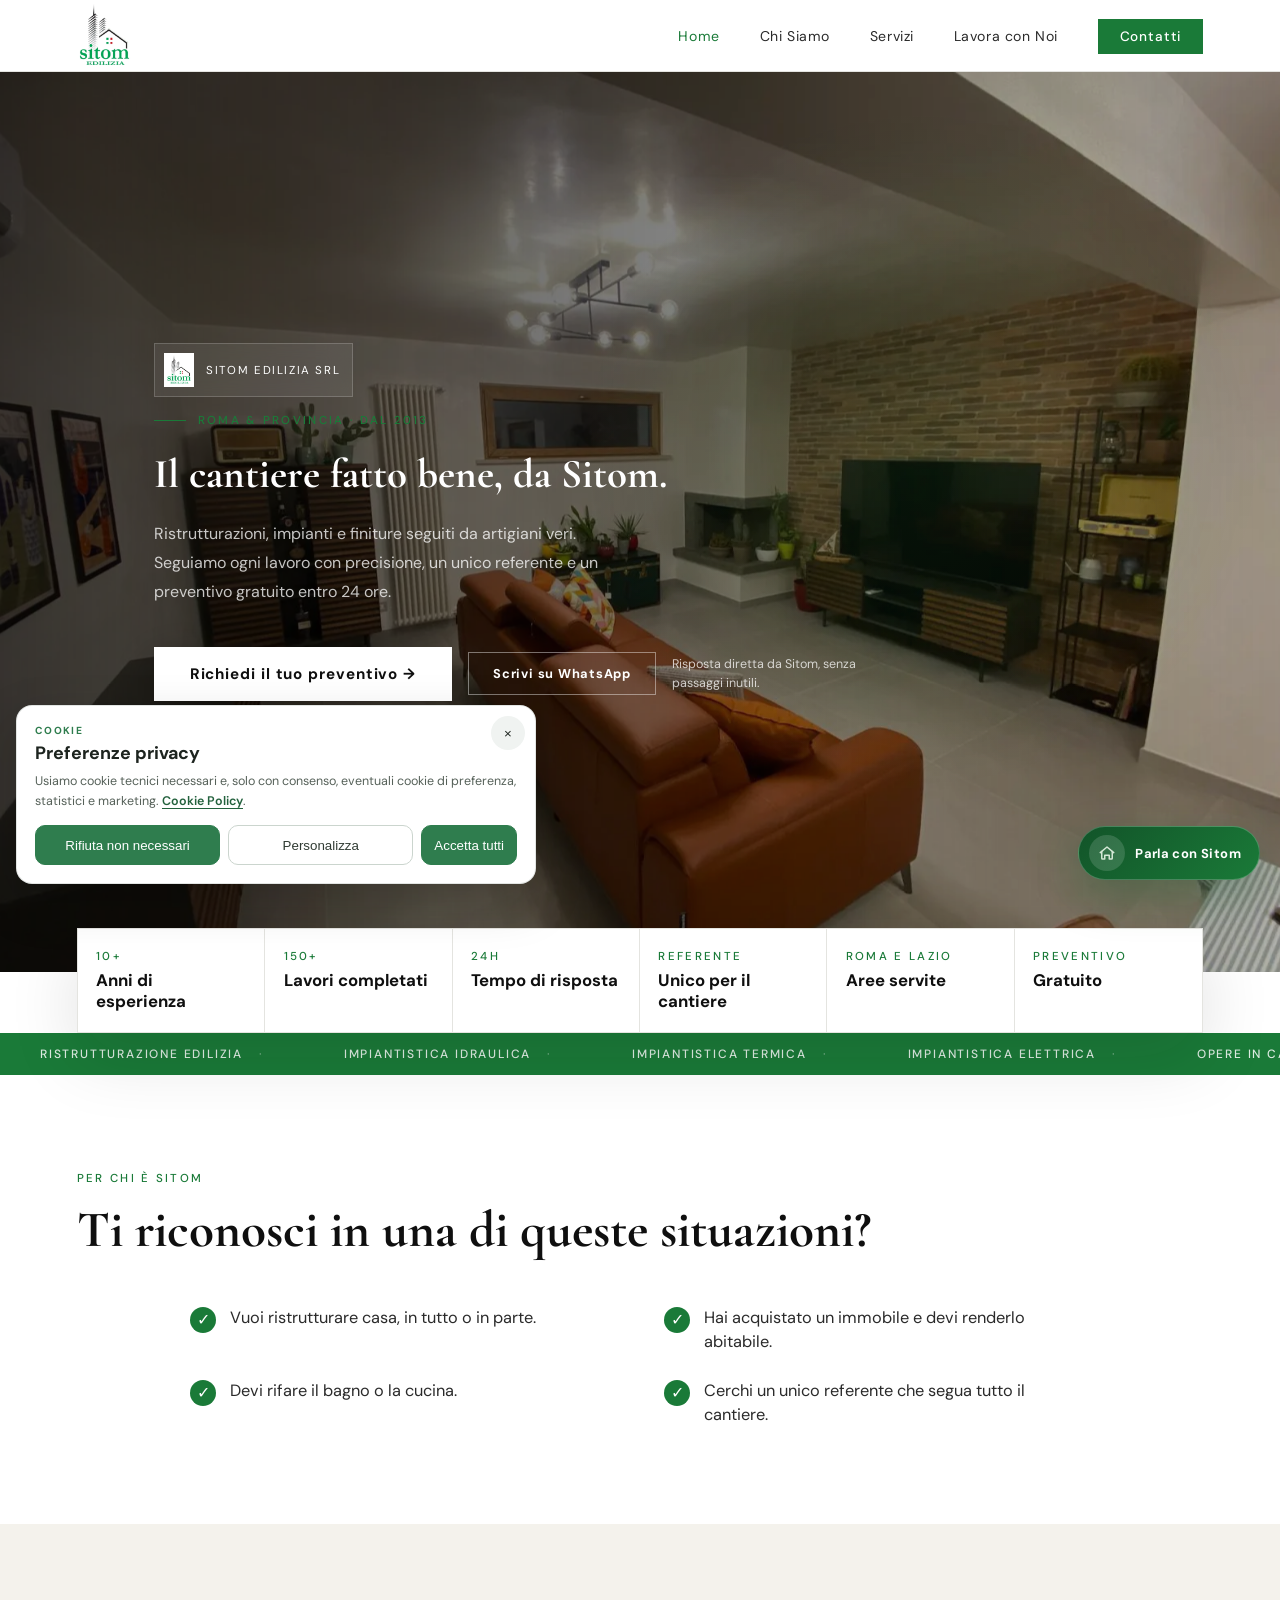
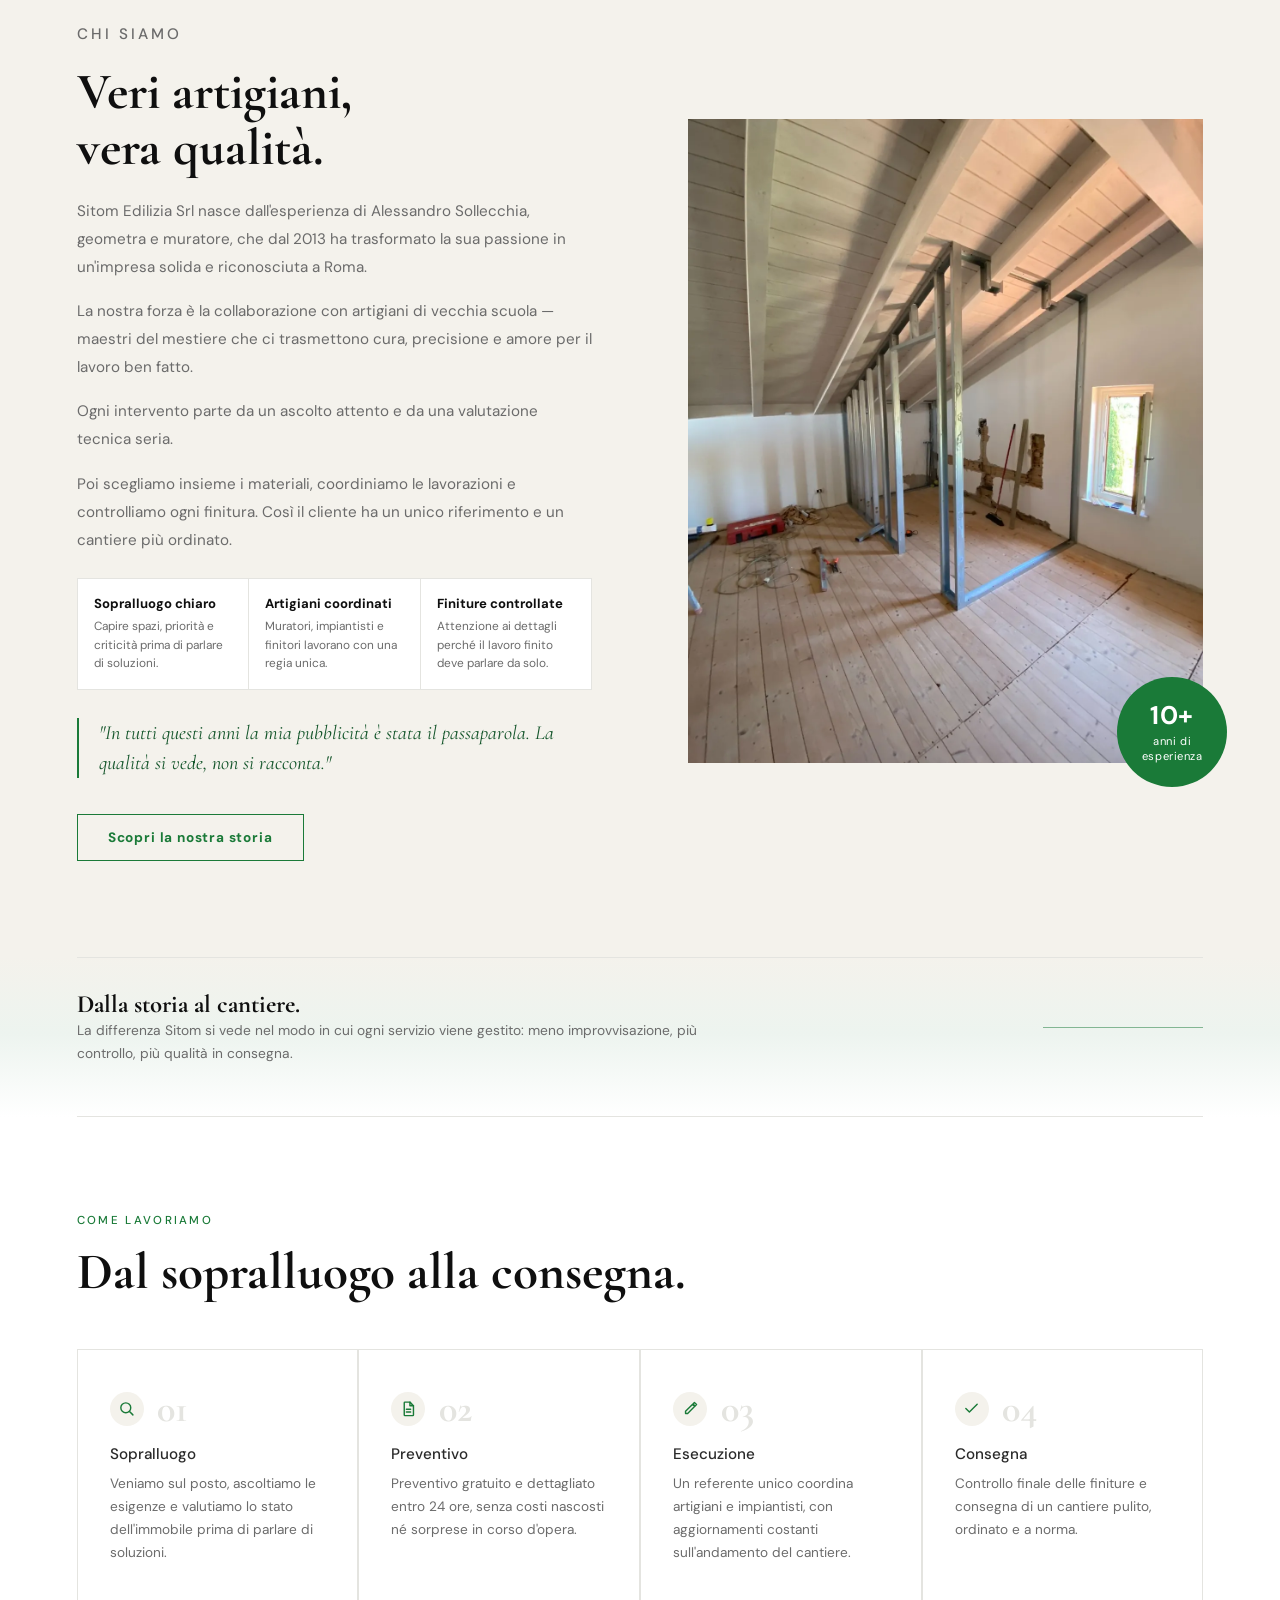
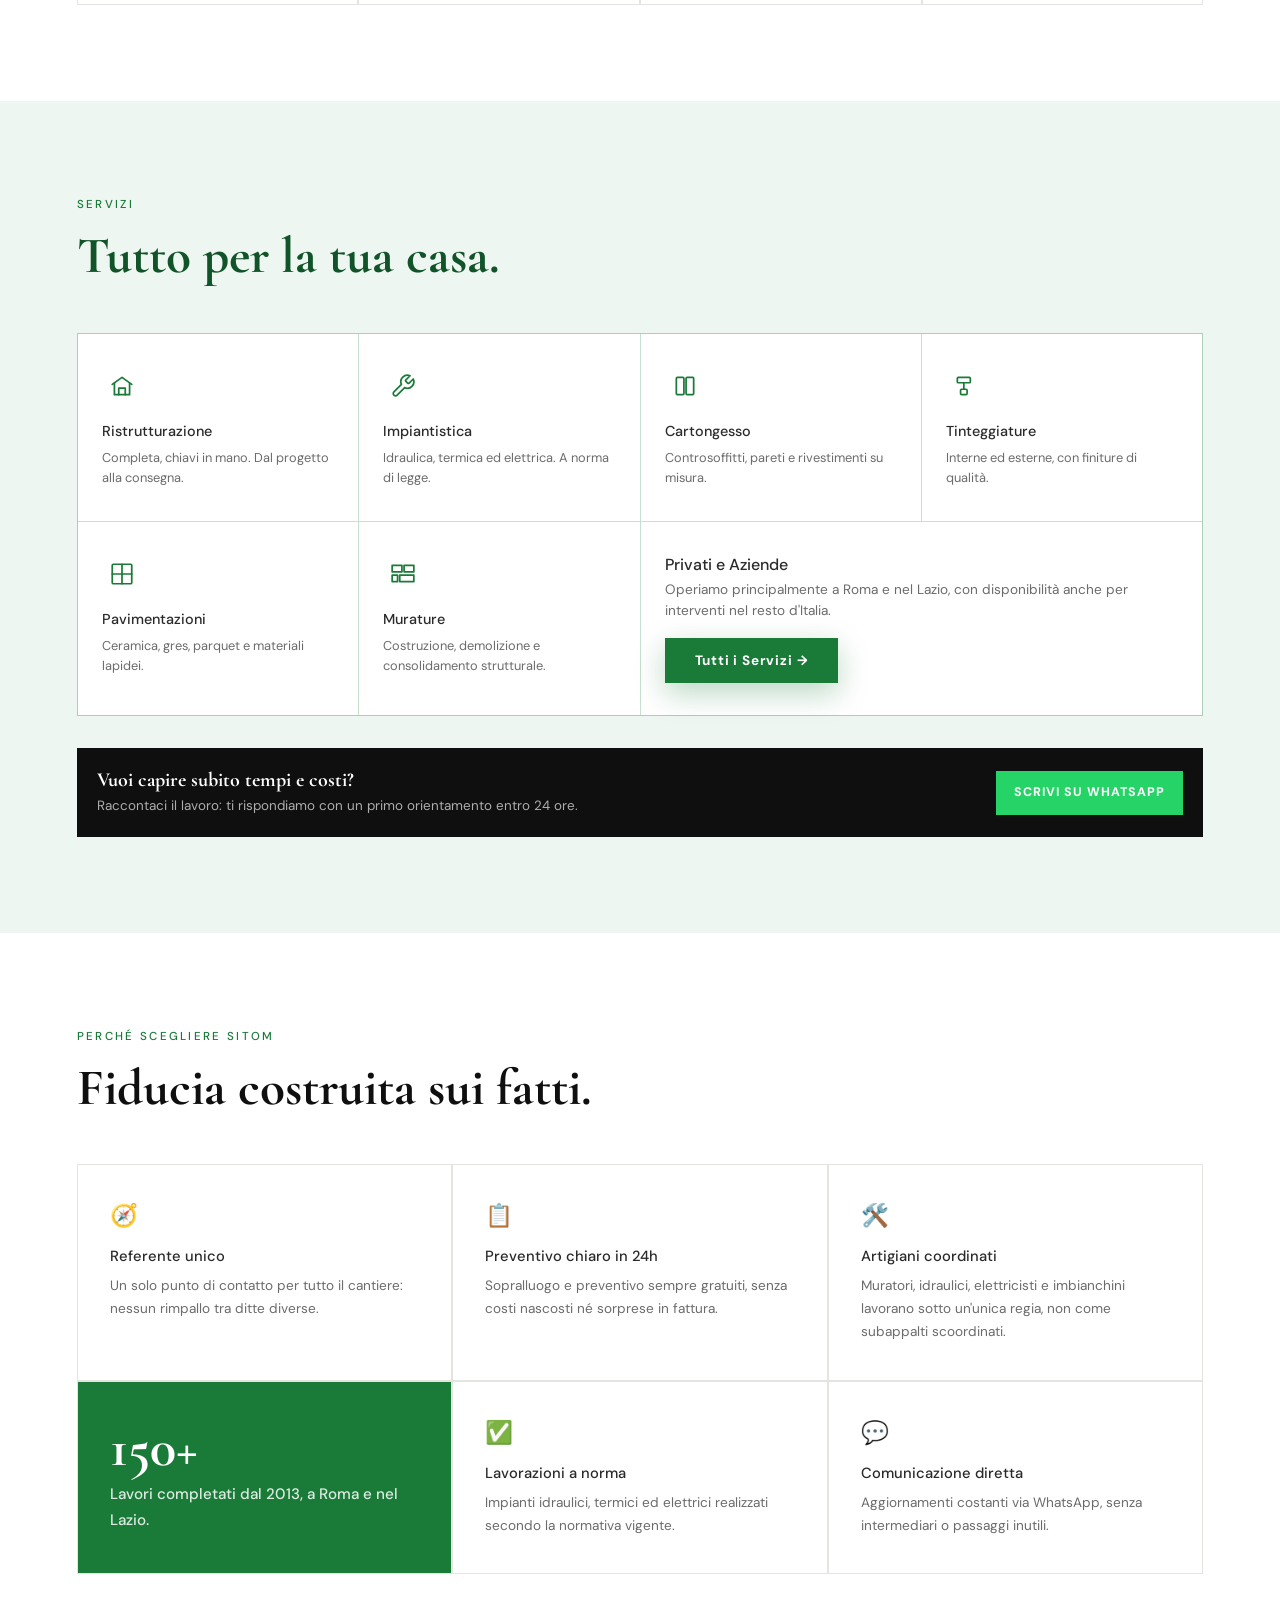
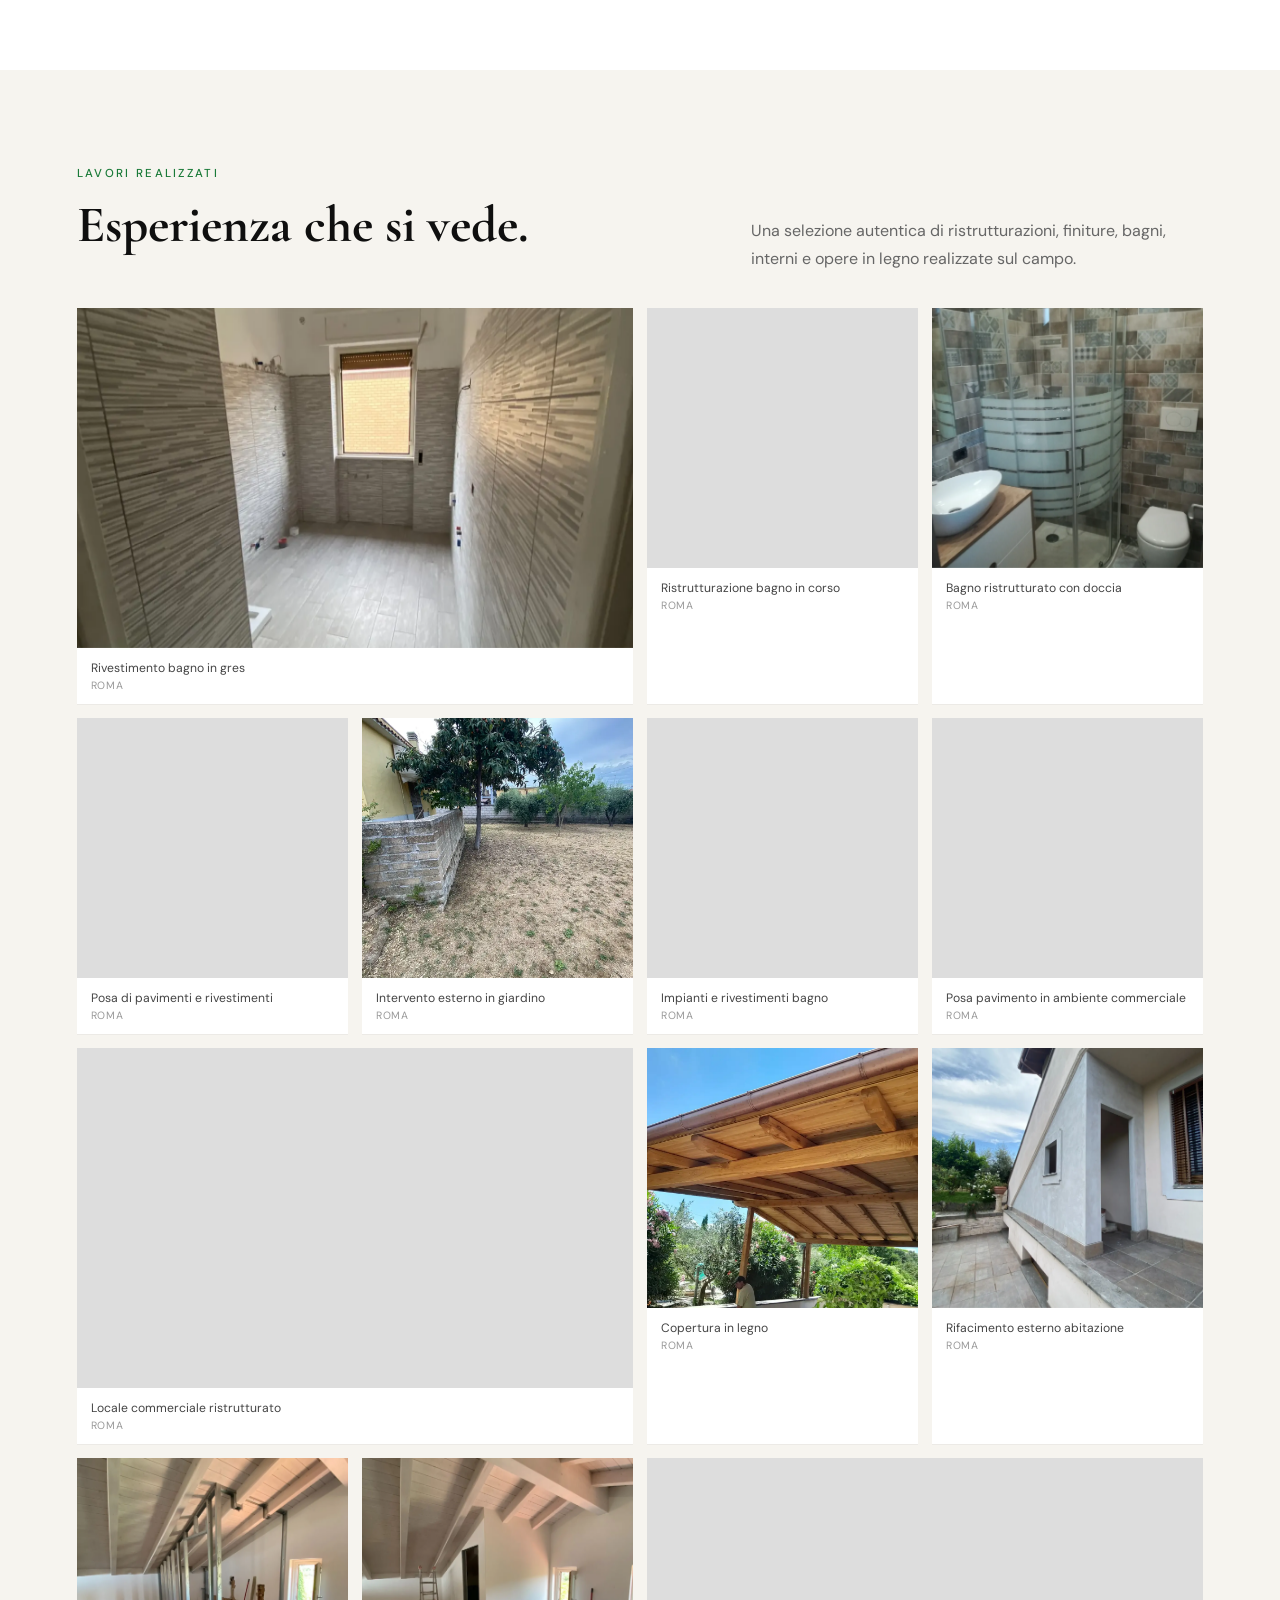
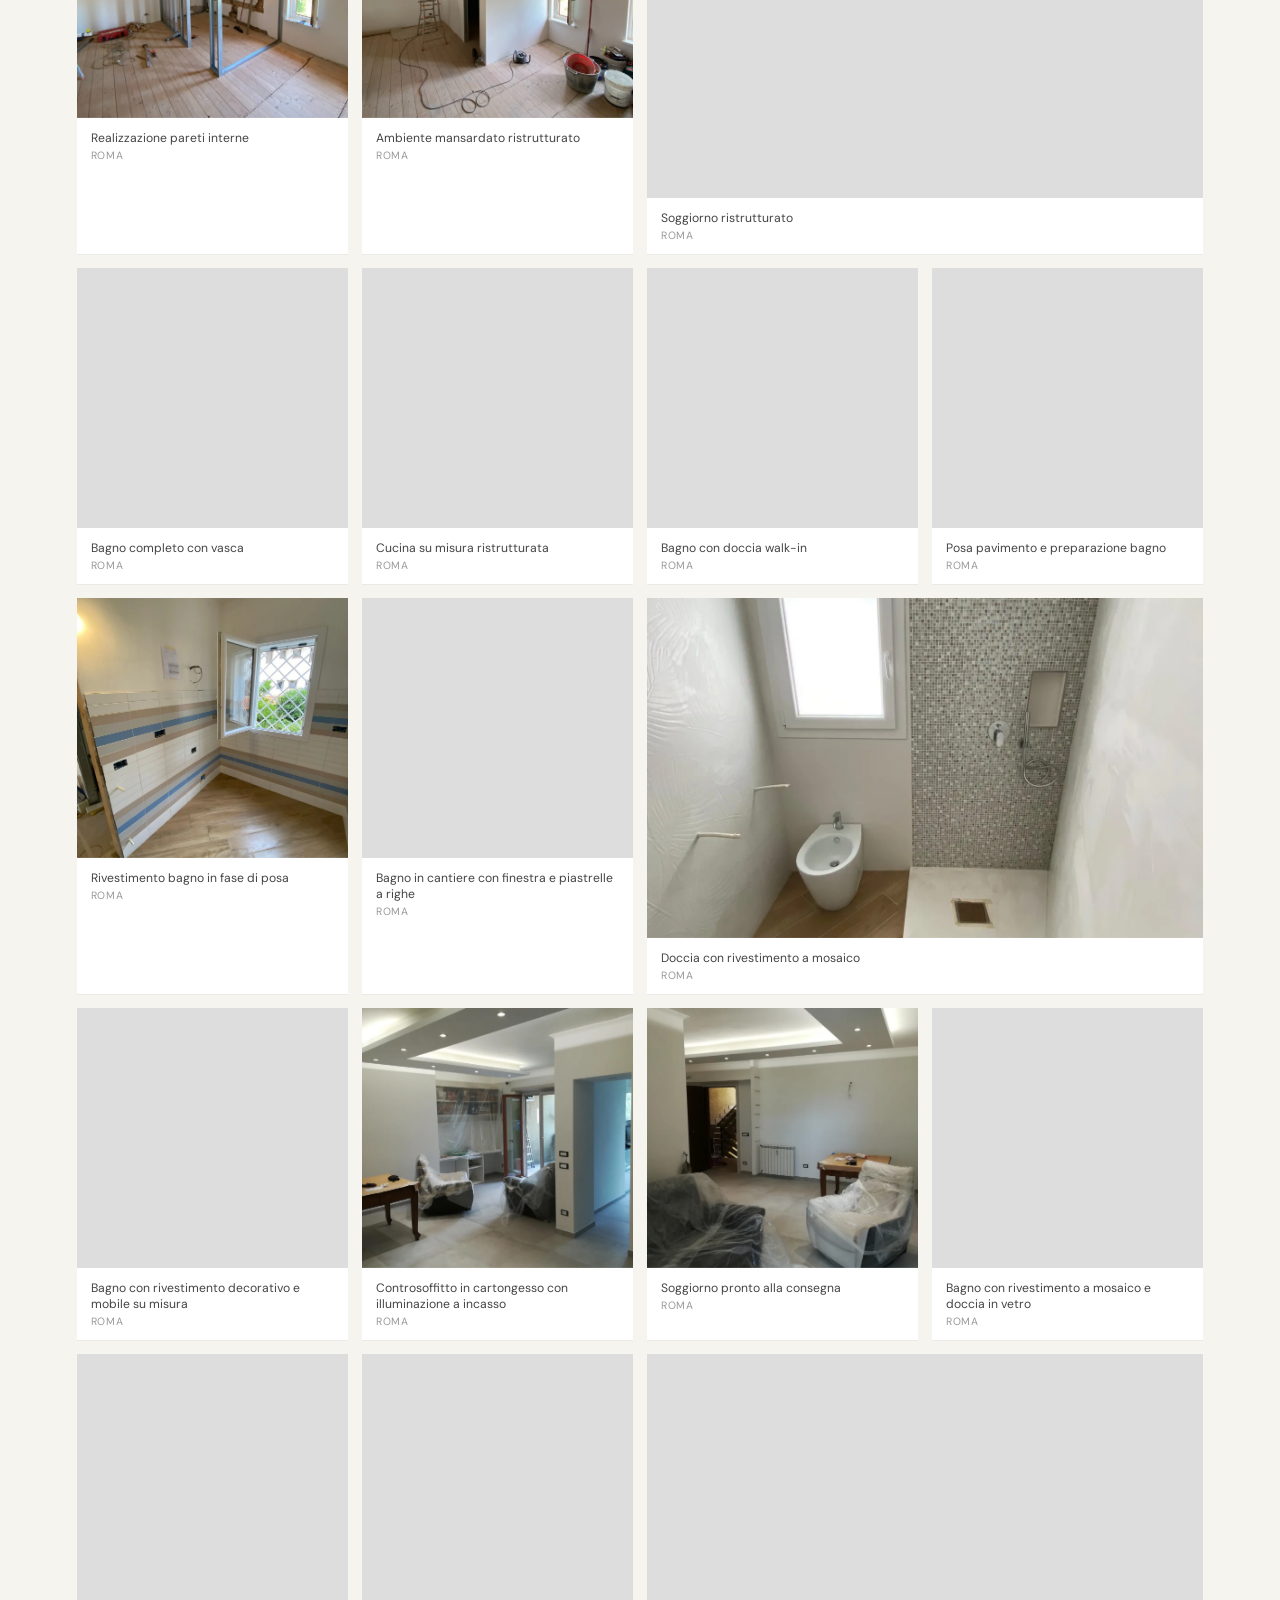
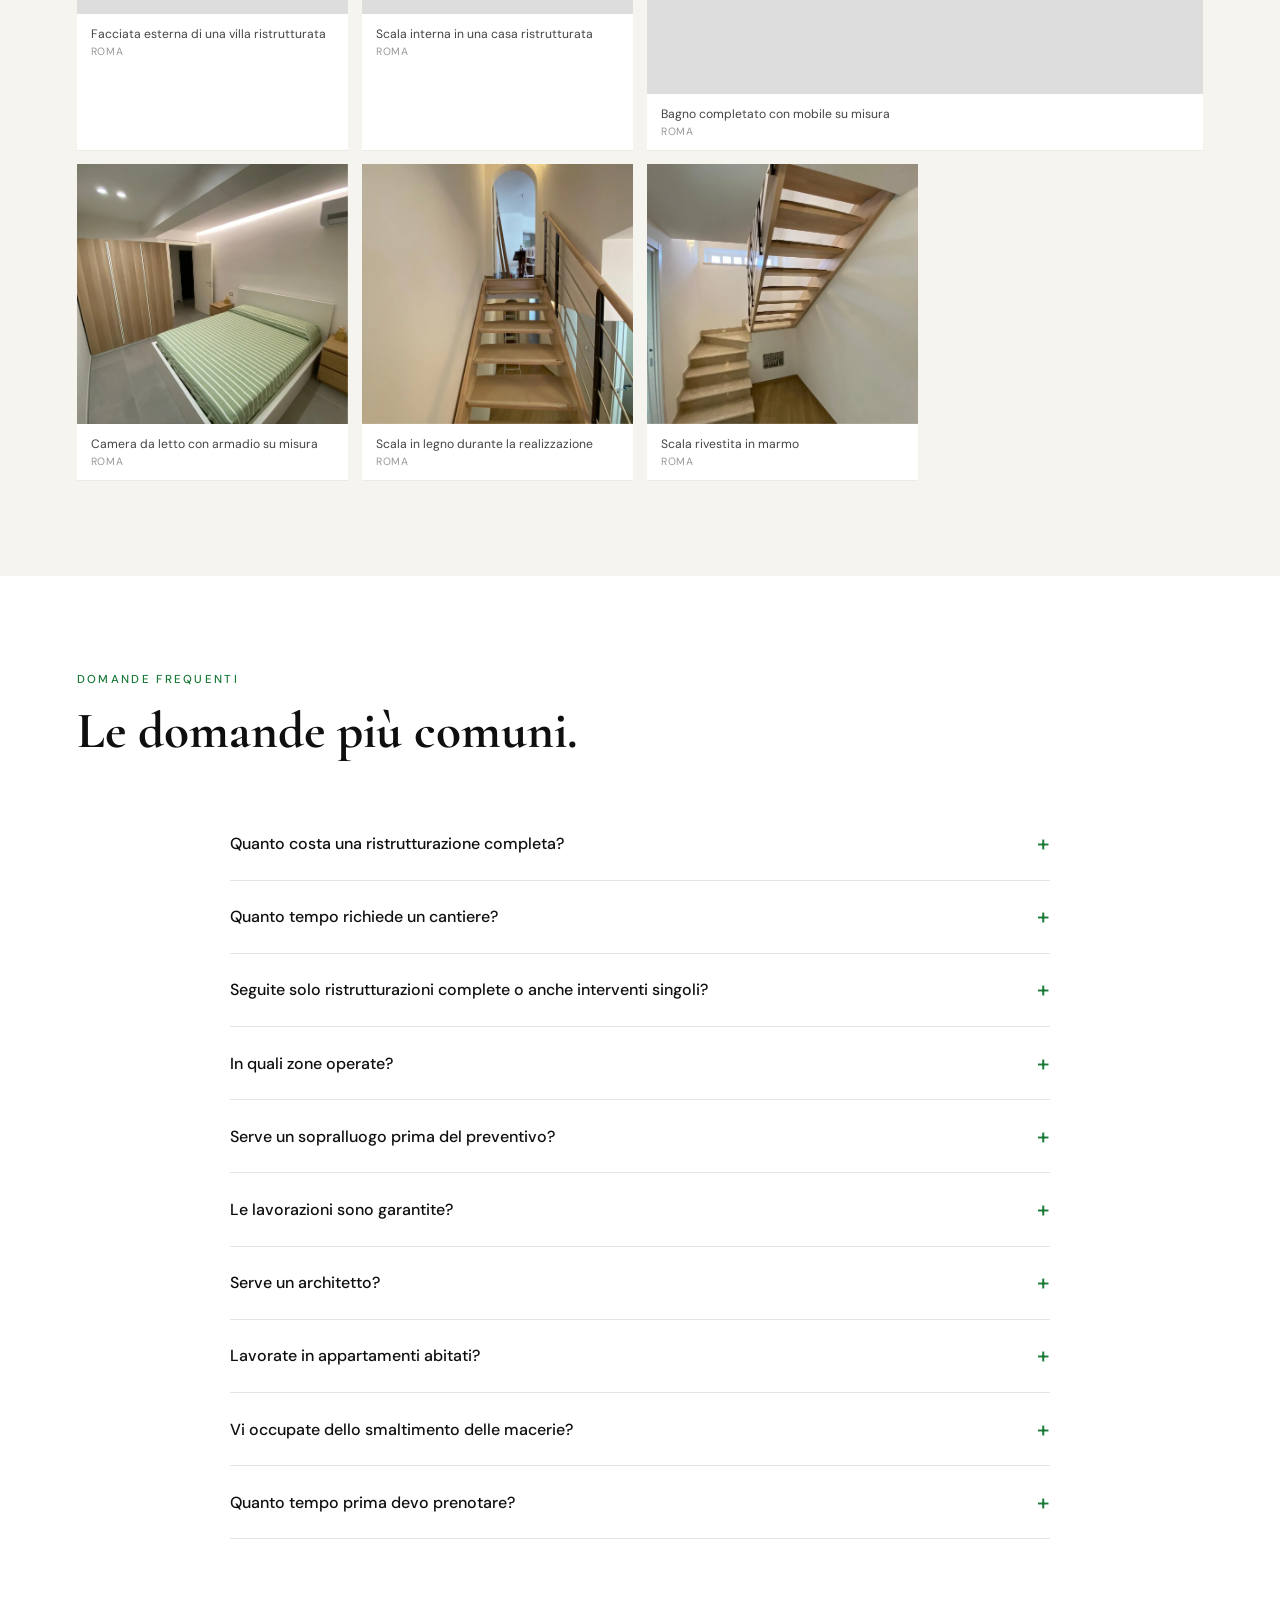
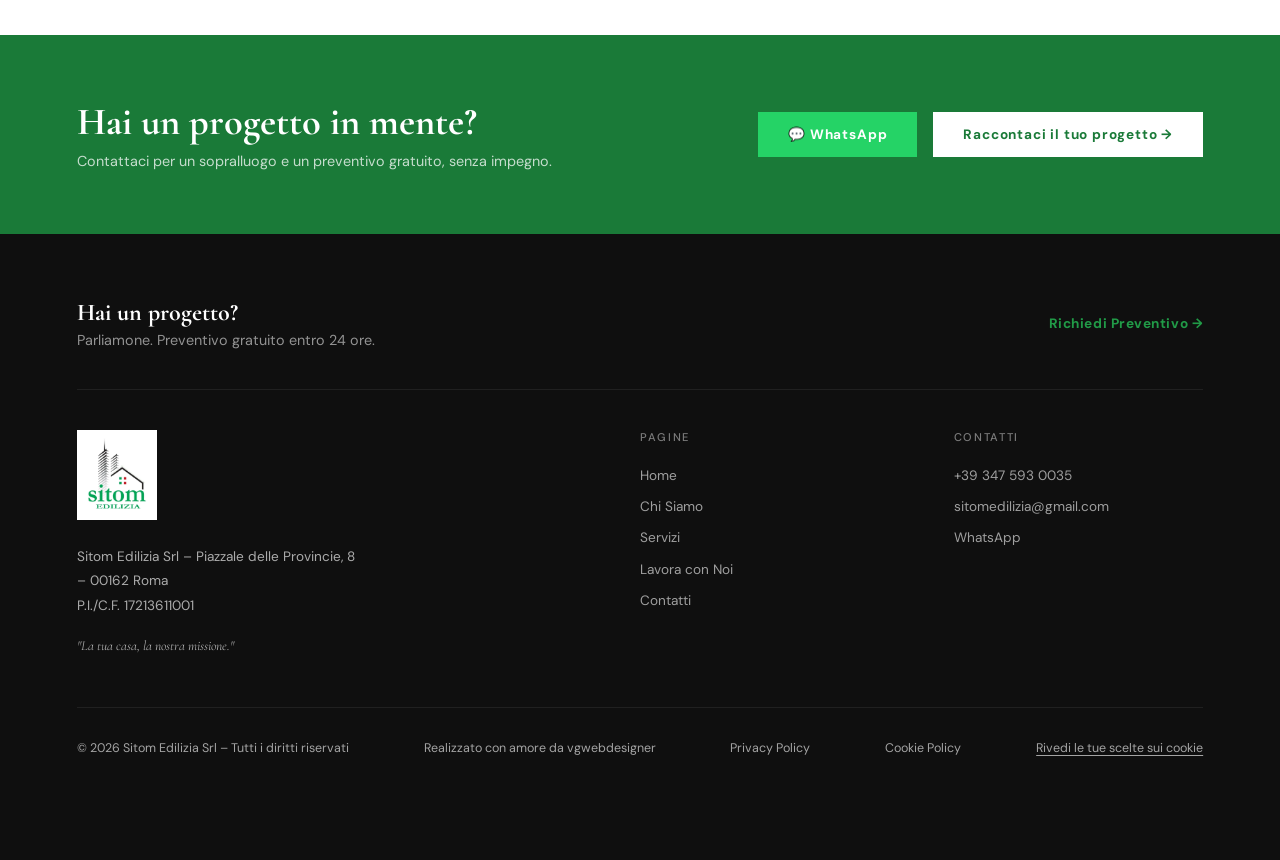
==== commit 013288dd: "Allinea canonical, OG, sitemap e robots all'host primario apex. Evita il conflitto www→apex che bloc" ====
--- a/index.html
+++ b/index.html
@@ -8,19 +8,19 @@
   <title>Sitom Edilizia Srl – Roma | Ristrutturazioni e Impiantistica</title>
   <meta name="description" content="Sitom Edilizia Srl realizza ristrutturazioni complete, impianti, cartongesso, tinteggiature e finiture a Roma e provincia. Preventivo gratuito entro 24 ore."/>
     <meta name="robots" content="index,follow"/>
-  <link rel="canonical" href="https://www.sitomedilizia.it/"/>
+  <link rel="canonical" href="https://sitomedilizia.it/"/>
   <meta name="theme-color" content="#1a7a38"/>
   <meta property="og:locale" content="it_IT"/>
   <meta property="og:type" content="website"/>
   <meta property="og:title" content="Sitom Edilizia Srl – Roma | Ristrutturazioni e Impiantistica"/>
   <meta property="og:description" content="Sitom Edilizia Srl realizza ristrutturazioni complete, impianti, cartongesso, tinteggiature e finiture a Roma e provincia. Preventivo gratuito entro 24 ore."/>
-  <meta property="og:url" content="https://www.sitomedilizia.it/"/>
+  <meta property="og:url" content="https://sitomedilizia.it/"/>
   <meta property="og:site_name" content="Sitom Edilizia Srl"/>
-  <meta property="og:image" content="https://www.sitomedilizia.it/assets/lavoro-26.webp"/>
+  <meta property="og:image" content="https://sitomedilizia.it/assets/lavoro-26.webp"/>
   <meta name="twitter:card" content="summary_large_image"/>
   <meta name="twitter:title" content="Sitom Edilizia Srl – Roma | Ristrutturazioni e Impiantistica"/>
   <meta name="twitter:description" content="Sitom Edilizia Srl realizza ristrutturazioni complete, impianti, cartongesso, tinteggiature e finiture a Roma e provincia. Preventivo gratuito entro 24 ore."/>
-  <meta name="twitter:image" content="https://www.sitomedilizia.it/assets/lavoro-26.webp"/>
+  <meta name="twitter:image" content="https://sitomedilizia.it/assets/lavoro-26.webp"/>
   <link rel="icon" type="image/png" href="assets/favicon.png"/>
   <link rel="apple-touch-icon" href="assets/icon-192.png"/>
   <link rel="manifest" href="site.webmanifest"/>
@@ -375,11 +375,11 @@
     "LocalBusiness",
     "ConstructionCompany"
   ],
-  "@id": "https://www.sitomedilizia.it/#sitom-edilizia",
+  "@id": "https://sitomedilizia.it/#sitom-edilizia",
   "name": "Sitom Edilizia Srl",
-  "url": "https://www.sitomedilizia.it/",
-  "logo": "https://www.sitomedilizia.it/assets/logo-sitom.webp",
-  "image": "https://www.sitomedilizia.it/assets/lavoro-26.webp",
+  "url": "https://sitomedilizia.it/",
+  "logo": "https://sitomedilizia.it/assets/logo-sitom.webp",
+  "image": "https://sitomedilizia.it/assets/lavoro-26.webp",
   "telephone": "+39 347 593 0035",
   "email": "sitomedilizia@gmail.com",
   "address": {
--- a/assets/css/cookie-consent.css
+++ b/assets/css/cookie-consent.css
@@ -1,7 +1,8 @@
 .cc-scroll-lock{overflow:auto!important}
 .cc-overlay{position:fixed;inset:auto auto 16px 16px;z-index:2147483000;display:block;width:min(520px,calc(100vw - 32px));font-family:inherit;opacity:0;pointer-events:none;transition:opacity .18s ease}
 .cc-overlay.cc-visible{opacity:1}
-.cc-dialog{position:relative;width:100%;max-height:calc(100dvh - 32px);overflow:auto;padding:18px;border:1px solid rgba(20,45,30,.12);border-radius:16px;background:#fff;color:#1d241f;box-shadow:0 18px 50px rgba(0,0,0,.18);pointer-events:auto}
+.cc-dialog{position:relative;width:100%;max-height:calc(100dvh - 32px);overflow:auto;padding:18px;border:1px solid rgba(20,45,30,.12);border-radius:16px;background:#fff;color:#1d241f;box-shadow:0 18px 50px rgba(0,0,0,.18);pointer-events:none}
+.cc-overlay.cc-visible .cc-dialog{pointer-events:auto}
 .cc-close{position:absolute;top:10px;right:10px;width:34px;height:34px;border:0;border-radius:50%;background:#f0f3f1;color:#1d241f;font:500 20px/1 inherit;cursor:pointer}
 .cc-eyebrow{margin:0 42px 6px 0;color:#2f7d4e;font-size:.64rem;font-weight:700;letter-spacing:.13em;text-transform:uppercase}
 .cc-title{margin:0 42px 8px 0;font-size:1.12rem;line-height:1.18}
